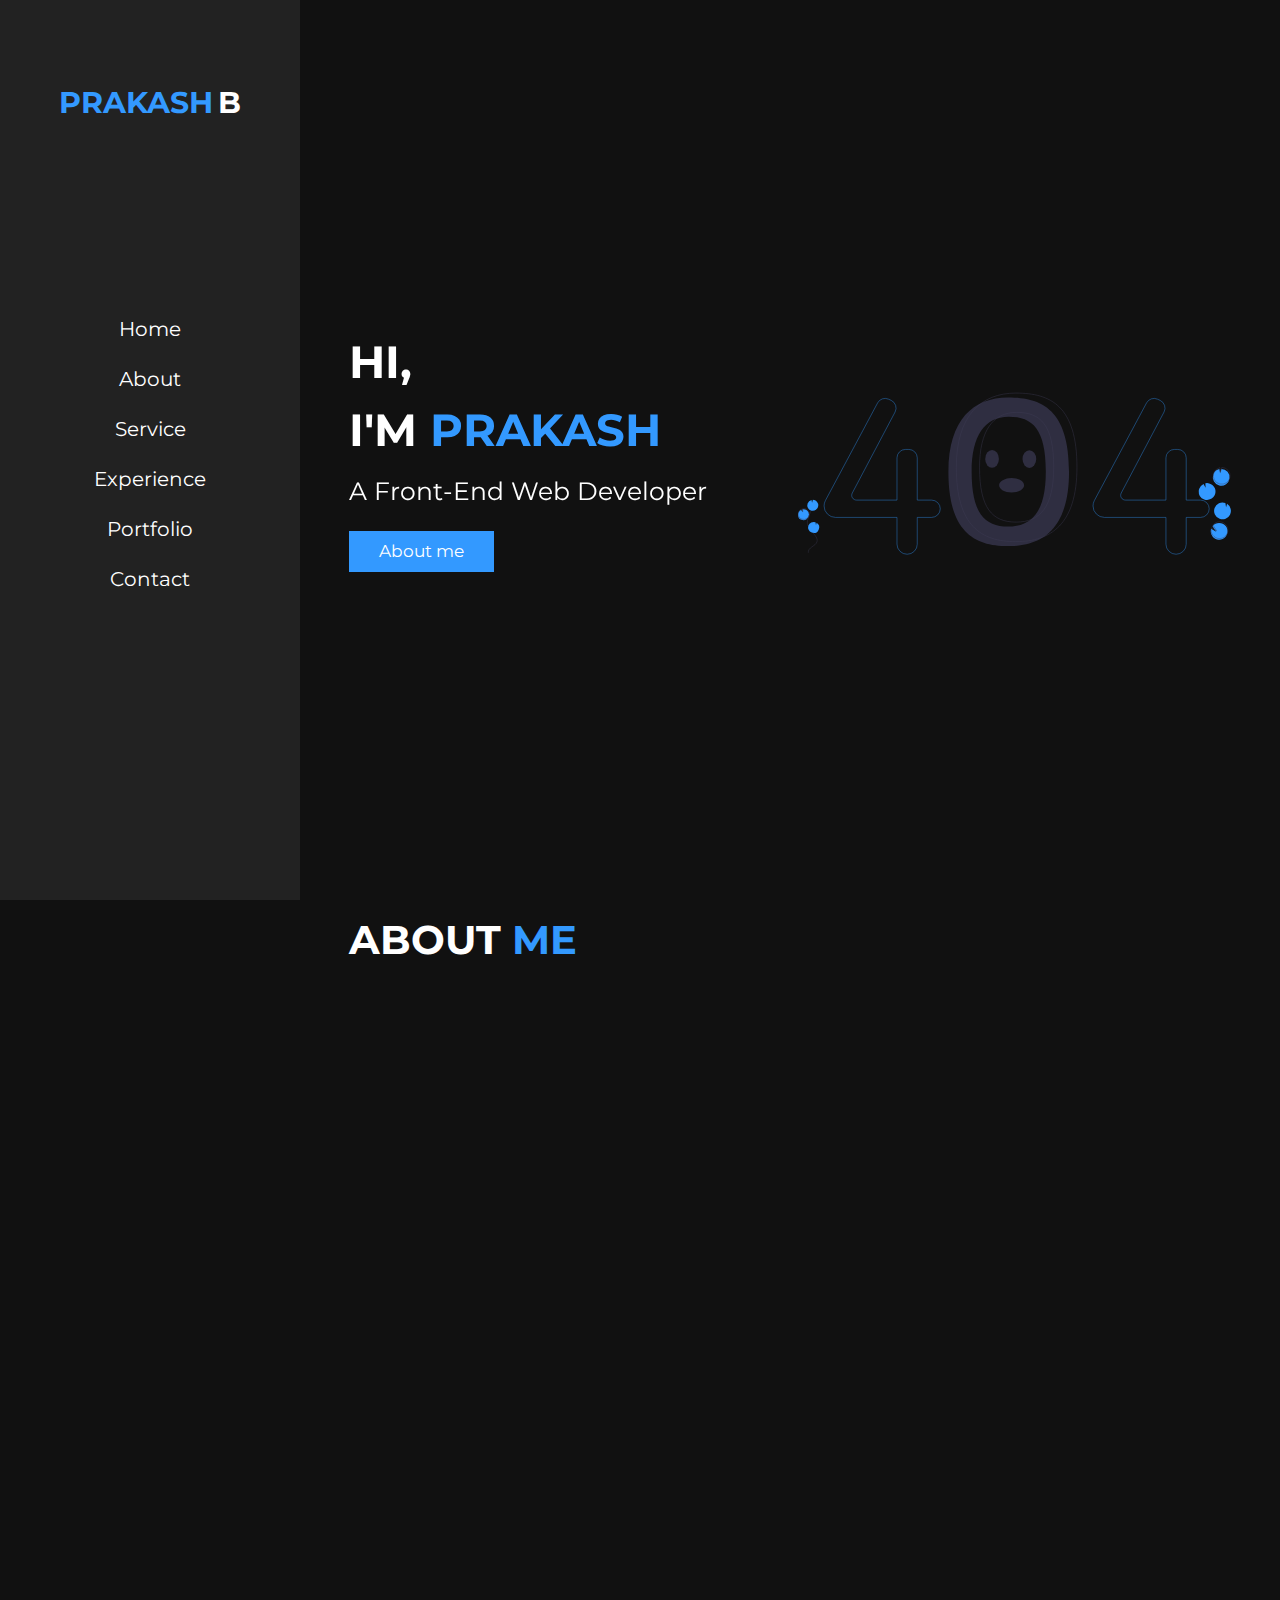
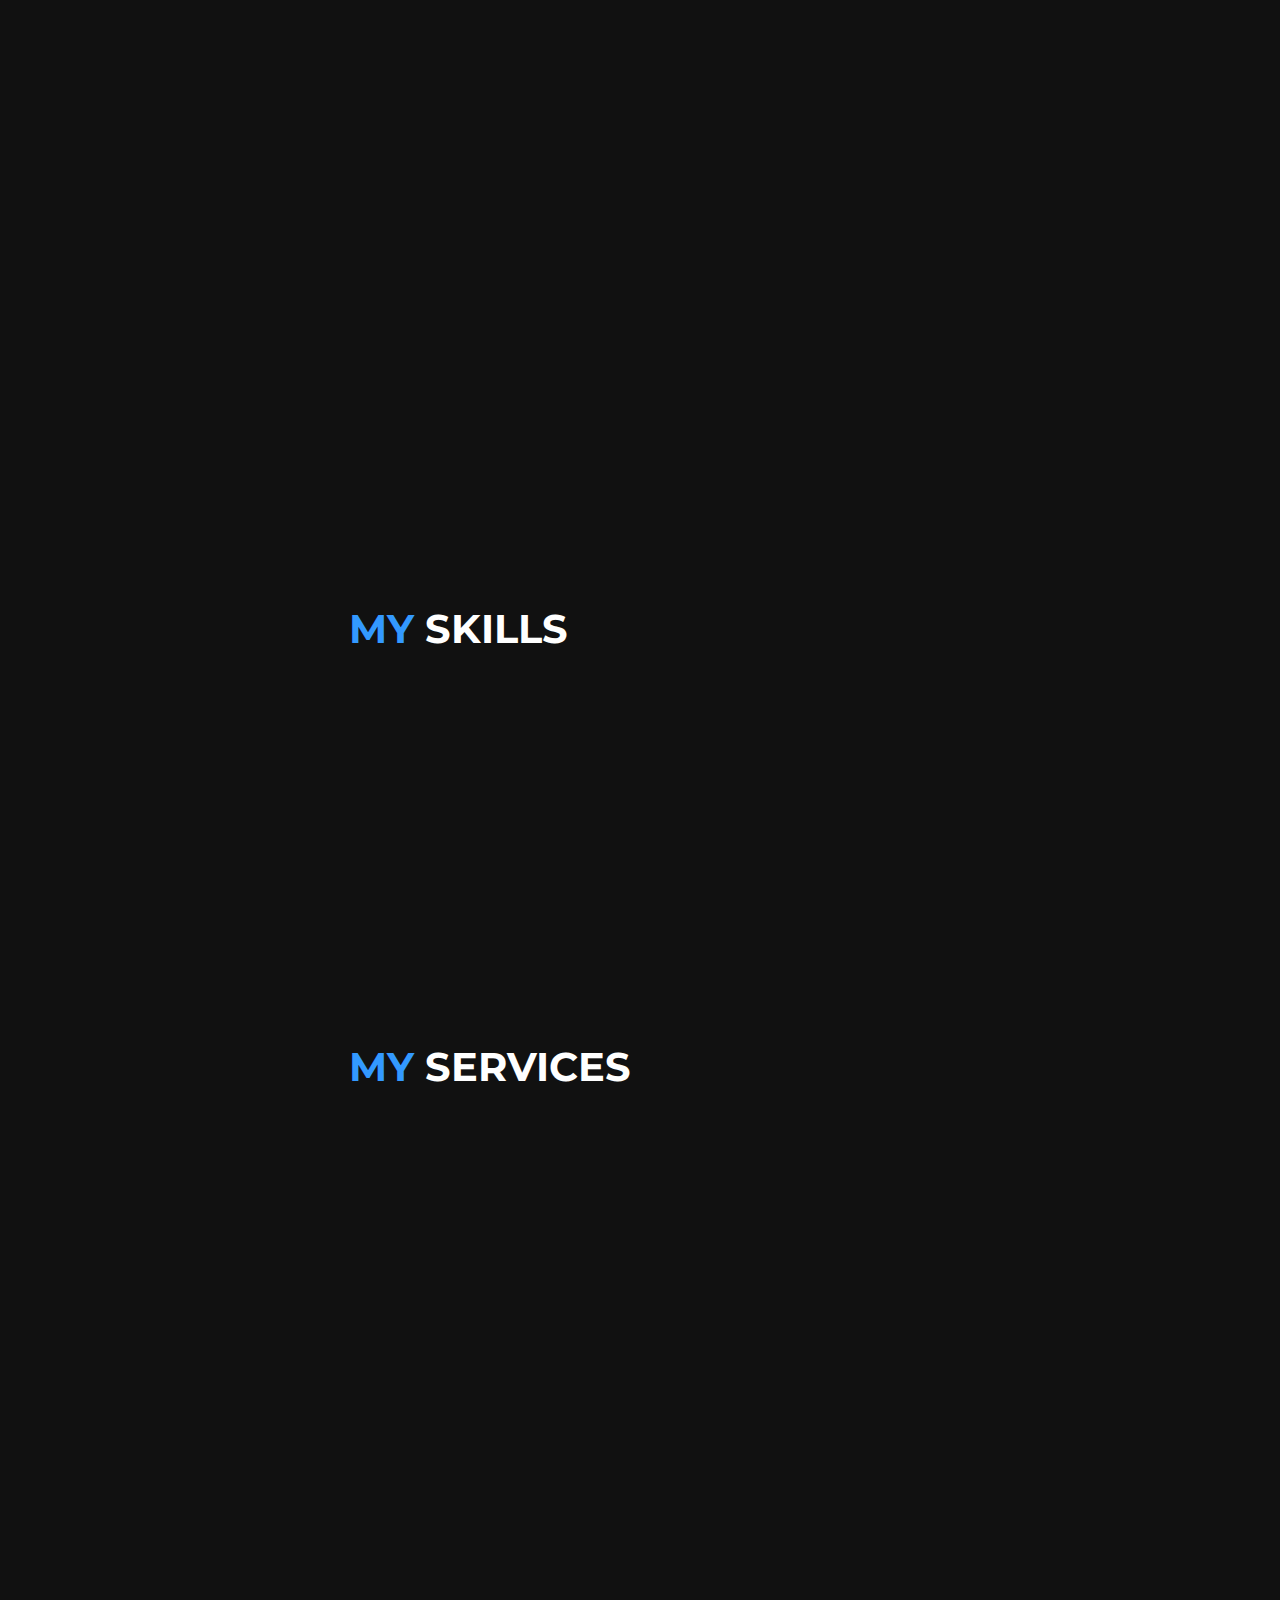
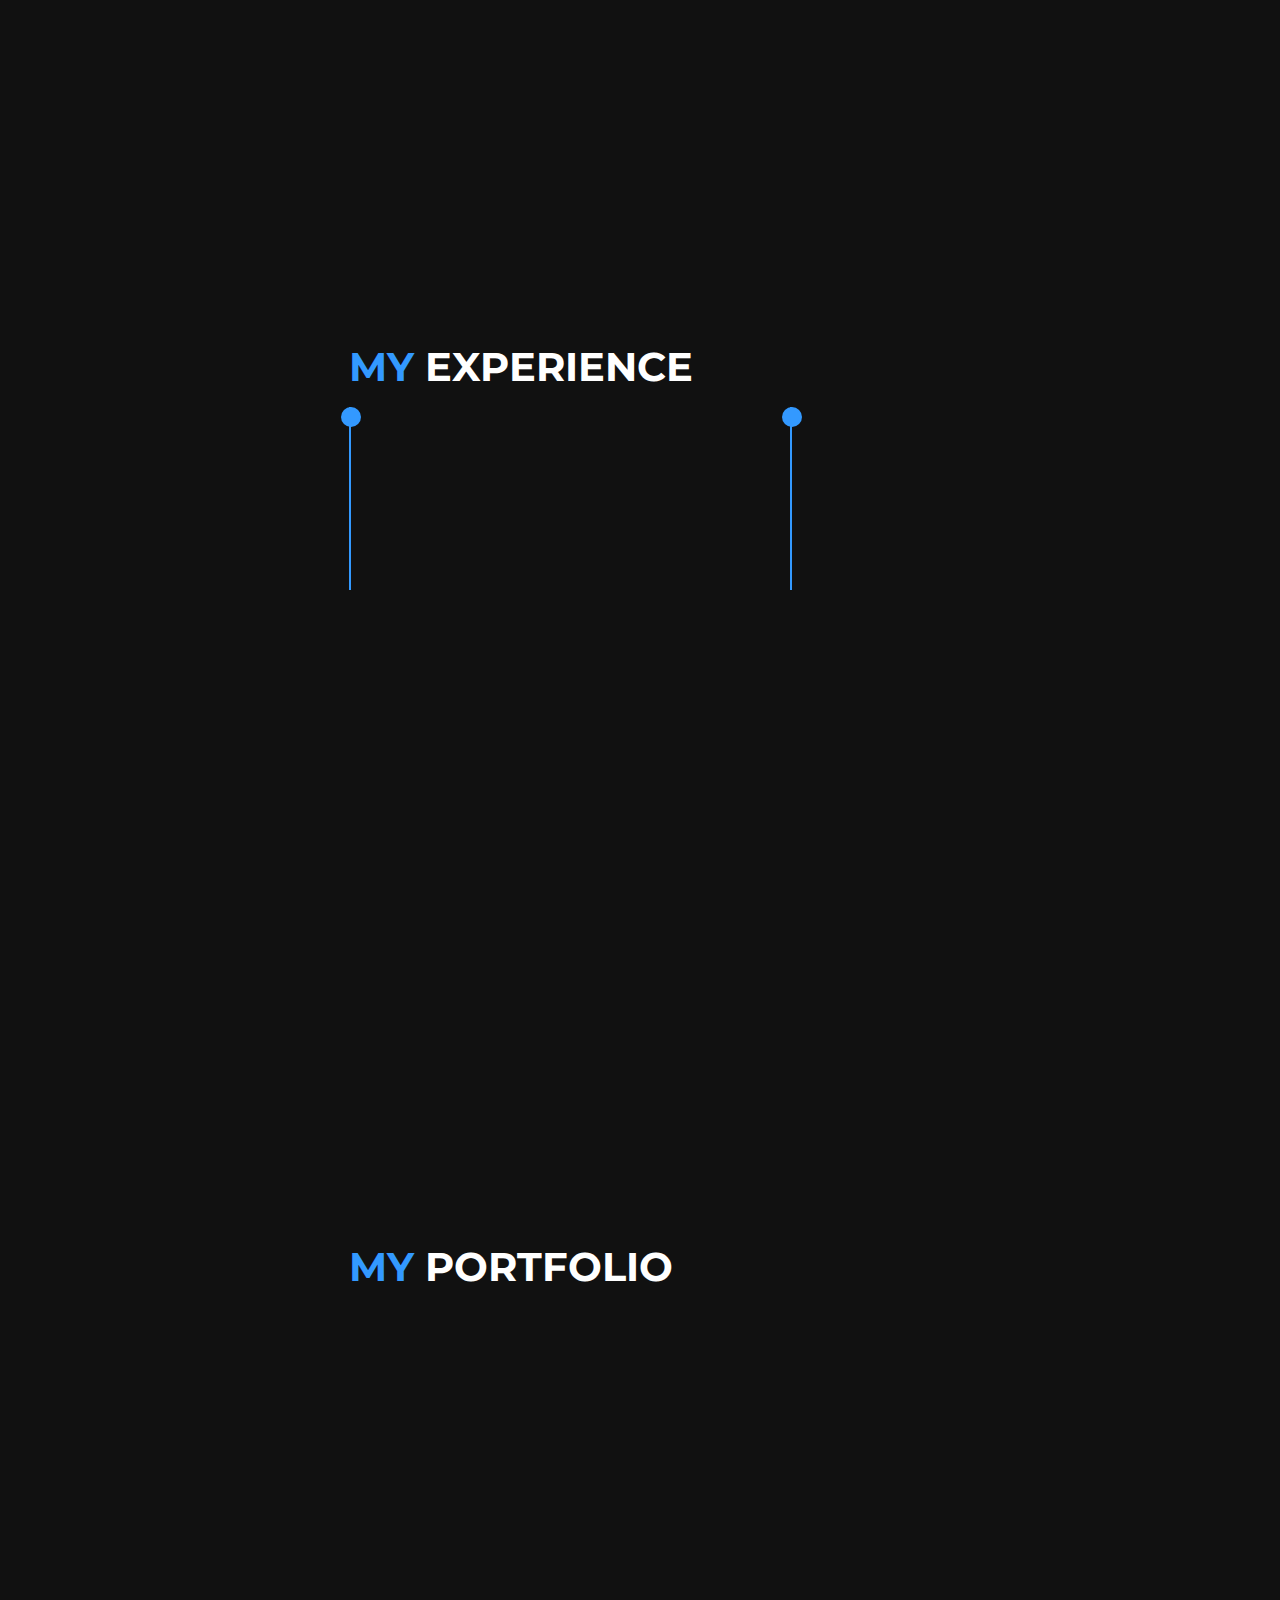
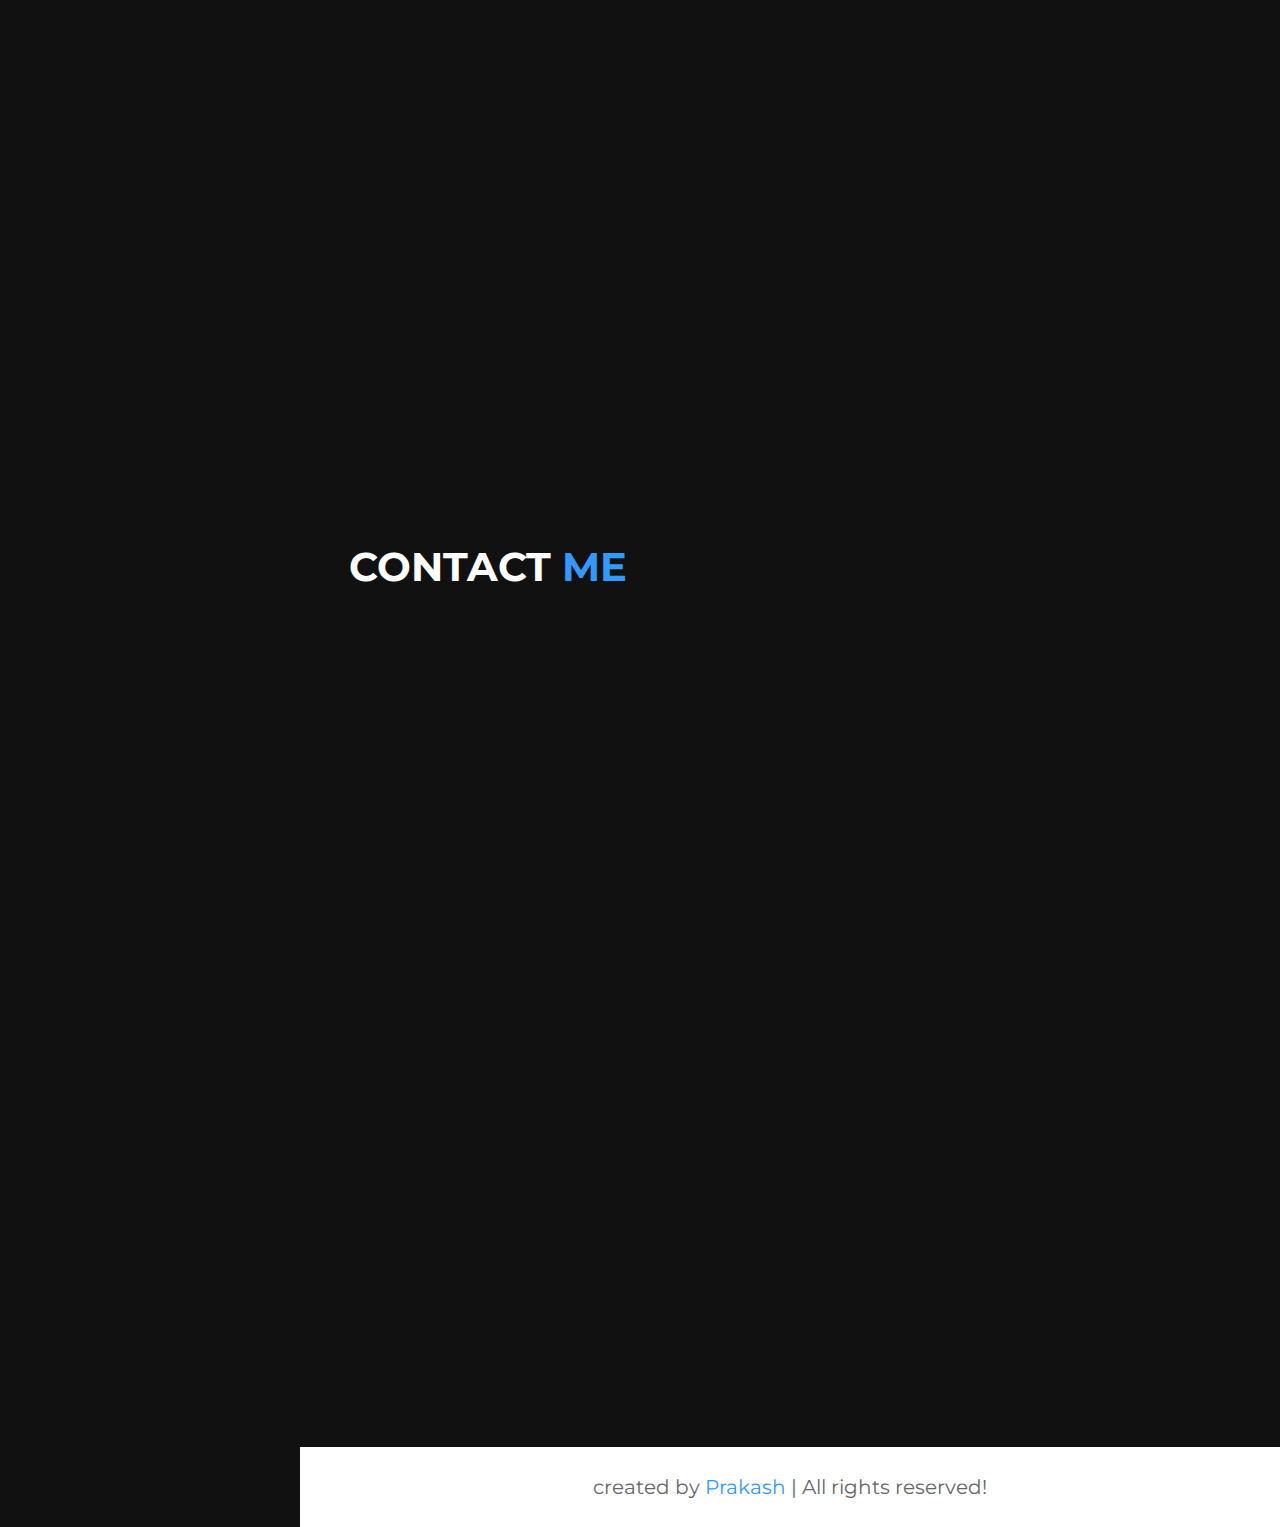
==== index.html @ 00835331 "fixed src path" ====
<!DOCTYPE html>
<html lang="en">
  <head>
    <meta charset="UTF-8" />
    <meta http-equiv="X-UA-Compatible" content="IE=edge" />
    <meta name="viewport" content="width=device-width, initial-scale=1.0" />
    <link rel="shortcut icon" type="image/jpg" href="./logo.png" />
    <link rel="stylesheet" href="style.css" />
    <link
      rel="stylesheet"
      href="https://cdnjs.cloudflare.com/ajax/libs/font-awesome/5.15.3/css/all.min.css"
      integrity="sha512-iBBXm8fW90+nuLcSKlbmrPcLa0OT92xO1BIsZ+ywDWZCvqsWgccV3gFoRBv0z+8dLJgyAHIhR35VZc2oM/gI1w=="
      crossorigin="anonymous"
      referrerpolicy="no-referrer"
    />
    <link href="https://unpkg.com/aos@2.3.1/dist/aos.css" rel="stylesheet" />
    <script src="https://unpkg.com/aos@2.3.1/dist/aos.js"></script>

    <title>Prakash</title>
  </head>
  <body>
    <div id="menu-bars" class="fas fa-bars"></div>

    <header>
      <a href="#" class="logo"><span>Prakash</span>B</a>
      <nav class="navbar">
        <a href="#home">Home</a>
        <a href="#about">About</a>
        <a href="#service">Service</a>
        <a href="#experience">Experience</a>
        <a href="#portfolio">Portfolio</a>
        <a href="#contact">Contact</a>
      </nav>
      <div class="follow">
        <a
          href="https://github.com/prakashbhaskaran?tab=repositories"
          class="fab fa-github"
          target="_blank"
        ></a>

        <a
          href="https://www.instagram.com/bprakash64/"
          class="fab fa-instagram"
          target="_blank"
        ></a>
        <a
          href="https://www.linkedin.com/in/prakash-baskaran-167b08187/"
          class="fab fa-linkedin"
          target="_blank"
        ></a>
      </div>
    </header>
    <!-- section1 -->
    <section class="home" id="home">
      <div class="content">
        <h3 data-aos="zoom-in" data-aos-duration="1500" data-aos-once="true">
          Hi,<br />
          I'm<span> Prakash </span>
        </h3>
        <p
          class="info"
          data-aos="zoom-in"
          data-aos-duration="1500"
          data-aos-once="true"
        >
          A Front-End Web Developer
        </p>

        <a
          href="#about"
          class="btn"
          data-aos="zoom-in"
          data-aos-duration="1500"
          data-aos-once="true"
          >About me</a
        >
      </div>
      <div
        class="image"
        data-aos="zoom-in"
        data-aos-duration="1500"
        data-aos-once="true"
      >
        <svg
          xmlns="http://www.w3.org/2000/svg"
          id="fd59ce54-f850-4dfc-bc34-dd7d379d600e"
          data-name="Layer 1"
          width="400"
          height="300"
          viewBox="0 0 1074.392 584.231"
          class="home-svg"
        >
          <title>page not found</title>

          <path
            d="M583.47969,324.89424c-85.94407,0-147.651,55.13938-147.651,183.79791,0,145.813,61.70691,184.41057,147.651,184.41057s151.327-42.27352,151.327-184.41057C734.80664,356.75255,669.42376,324.89424,583.47969,324.89424Zm.56495,319.80837c-59.52686,0-90.62592-34.92288-90.62592-135.9163,0-89.11185,32.37209-136.10461,91.899-136.10461s91.899,30.86774,91.899,136.10461C677.21663,607.23367,643.5715,644.70261,584.04464,644.70261Z"
            transform="translate(-63.054 -157.8845)"
            fill="#2f2e41"
          />

          <path
            d="M394.16787,579.148H358.63358V474.50864a20.95585,20.95585,0,0,0-20.95585-20.95586h-8.32638a20.95586,20.95586,0,0,0-20.95586,20.95586V579.148H208.16541a11.96327,11.96327,0,0,1-10.57763-17.552L303.67017,360.81572a20.95586,20.95586,0,0,0-9.58037-28.73893l-6.26231-2.9572a20.95586,20.95586,0,0,0-27.42931,9.07L131.01672,580.2222a28.41582,28.41582,0,0,0-3.35584,13.39613v0a28.41583,28.41583,0,0,0,28.41583,28.41583H308.39549v66.16727a25.119,25.119,0,0,0,25.119,25.119h.00005a25.119,25.119,0,0,0,25.119-25.119V622.0342h35.53429a21.44307,21.44307,0,0,0,21.44307-21.44307v0A21.44307,21.44307,0,0,0,394.16787,579.148Z"
            transform="translate(-63.054 -157.8845)"
            fill="none"
            stroke="#3399ff"
            stroke-miterlimit="10"
          />
          <path
            d="M1060.74162,579.148h-35.53428V474.50864a20.95586,20.95586,0,0,0-20.95586-20.95586H995.9251a20.95586,20.95586,0,0,0-20.95586,20.95586V579.148H874.73916a11.96327,11.96327,0,0,1-10.57763-17.552L970.24392,360.81572a20.95586,20.95586,0,0,0-9.58037-28.73893l-6.26231-2.9572a20.95586,20.95586,0,0,0-27.42931,9.07L797.59047,580.2222a28.41582,28.41582,0,0,0-3.35584,13.39613v0a28.41583,28.41583,0,0,0,28.41583,28.41583H974.96924v66.16727a25.119,25.119,0,0,0,25.119,25.119h0a25.119,25.119,0,0,0,25.119-25.119V622.0342h35.53428a21.44307,21.44307,0,0,0,21.44307-21.44307v0A21.44307,21.44307,0,0,0,1060.74162,579.148Z"
            transform="translate(-63.054 -157.8845)"
            fill="none"
            stroke="#3399ff"
            stroke-miterlimit="10"
          />
          <path
            d="M603.0848,313.86637c-85.94407,0-147.651,55.13937-147.651,183.79791,0,145.813,61.70691,184.41057,147.651,184.41057s151.327-42.27352,151.327-184.41057C754.41175,345.72467,689.02887,313.86637,603.0848,313.86637Zm.565,319.80836c-59.52686,0-90.62592-34.92287-90.62592-135.91629,0-89.11185,32.37209-136.10461,91.899-136.10461s91.899,30.86774,91.899,136.10461C696.82174,596.20579,663.17661,633.67473,603.64975,633.67473Z"
            transform="translate(-63.054 -157.8845)"
            fill="none"
            stroke="#3f3d56"
            stroke-miterlimit="10"
          />

          <path
            d="M1069.91781,577.43414a20.81252,20.81252,0,1,0,2.7716-39.91524l.52093,10.7122-5.06814-9.18045a20.734,20.734,0,0,0-10.68367,11.72261,20.40847,20.40847,0,0,0-1.19713,5.62986A20.80856,20.80856,0,0,0,1069.91781,577.43414Z"
            transform="translate(-63.054 -157.8845)"
            fill="#3399ff"
          />

          <path
            d="M1092.45136,515.47266a20.78819,20.78819,0,0,1,14.97993-13.19764l1.71361,10.18378,3.177-10.69566a20.81,20.81,0,1,1-19.87057,13.70952Z"
            transform="translate(-63.054 -157.8845)"
            fill="#3399ff "
          />
          <path
            d="M1093.59418,511.7954a20.7882,20.7882,0,0,1,14.97993-13.19763l1.71361,10.18378,3.177-10.69567a20.81,20.81,0,1,1-19.87057,13.70952Z"
            transform="translate(-63.054 -157.8845)"
            fill="none"
            stroke="#3f3d56"
            stroke-miterlimit="10"
          />
          <path
            d="M1108.04474,625.48885a20.81,20.81,0,0,0,18.419-37.02267l-2.44121,8.21926-1.73105-10.30382a.36183.36183,0,0,0-.053-.0201,20.81113,20.81113,0,1,0-14.1938,39.12733Z"
            transform="translate(-63.054 -157.8845)"
            fill="#3399ff "
          />

          <path
            d="M1086.37782,660.05148a20.80131,20.80131,0,1,0,4.01058-16.29737l9.27267,13.95654-12.66994-7.40768A20.61638,20.61638,0,0,0,1086.37782,660.05148Z"
            transform="translate(-63.054 -157.8845)"
            fill="#3399ff "
          />
          <path
            d="M1087.23494,657.29354a20.80131,20.80131,0,1,0,4.01058-16.29737l9.27267,13.95655-12.66994-7.40769A20.61626,20.61626,0,0,0,1087.23494,657.29354Z"
            transform="translate(-63.054 -157.8845)"
            fill="none"
            stroke="#3f3d56"
            stroke-miterlimit="10"
          />
          <path
            d="M72.06146,628.13325a13.67421,13.67421,0,1,0,1.821-26.225l.34227,7.03811-3.32987-6.03172a13.62263,13.62263,0,0,0-7.01936,7.702,13.40883,13.40883,0,0,0-.78654,3.69893A13.6716,13.6716,0,0,0,72.06146,628.13325Z"
            transform="translate(-63.054 -157.8845)"
            fill="#3399ff "
          />
          <path
            d="M88.53774,709.76344c-1.17545-5.98561,3.918-11.292,8.94915-14.7412s10.90978-6.8381,12.62642-12.69151c2.46711-8.41238-4.88167-16.11653-10.60142-22.76027A82.32442,82.32442,0,0,1,88.6556,643.43581a22.20962,22.20962,0,0,1-2.59668-7.33643c-.451-3.72888.747-7.43947,1.95391-10.99634q6.03093-17.77346,12.89623-35.24906"
            transform="translate(-63.054 -157.8845)"
            fill="none"
            stroke="#3f3d56"
            stroke-miterlimit="10"
          />
          <path
            d="M72.62461,626.32123a13.6742,13.6742,0,1,0,1.821-26.225l.34227,7.03812L71.458,601.10258a13.62262,13.62262,0,0,0-7.01936,7.702,13.40912,13.40912,0,0,0-.78654,3.69892A13.67158,13.67158,0,0,0,72.62461,626.32123Z"
            transform="translate(-63.054 -157.8845)"
            fill="none"
            stroke="#3f3d56"
            stroke-miterlimit="10"
          />
          <path
            d="M86.86641,587.42343a13.65822,13.65822,0,0,1,9.84209-8.67109l1.12587,6.69093,2.08737-7.02725a13.67252,13.67252,0,1,1-13.05533,9.00741Z"
            transform="translate(-63.054 -157.8845)"
            fill="#3399ff "
          />

          <path
            d="M97.11155,659.70607a13.67255,13.67255,0,0,0,12.10164-24.32457l-1.60392,5.4002-1.13733-6.76979a.238.238,0,0,0-.0348-.0132,13.67329,13.67329,0,1,0-9.32559,25.70736Z"
            transform="translate(-63.054 -157.8845)"
            fill="#3399ff "
          />

          <ellipse cx="480.946" cy="319.1155" rx="17" ry="22" fill="#2f2e41" />
          <ellipse cx="573.446" cy="319.6155" rx="17" ry="22" fill="#2f2e41" />
          <path
            d="M623.5,542.5c0,9.94-13.88,18-31,18s-31-8.06-31-18c0-8.61,10.41-15.81,24.32-17.57a50.10353,50.10353,0,0,1,6.68-.43,50.69869,50.69869,0,0,1,11.13,1.2C615.25,528.29,623.5,534.84,623.5,542.5Z"
            transform="translate(-63.054 -157.8845)"
            fill="#2f2e41"
          />
        </svg>
      </div>
    </section>
    <!-- section2 -->
    <section class="about" id="about">
      <h1 class="heading">About <span>me</span></h1>

      <div
        class="row-1"
        data-aos="fade-right"
        data-aos-duration="1000"
        data-aos-once="true"
      >
        <div class="image">
          <svg
            xmlns="http://www.w3.org/2000/svg"
            id="about-svg"
            data-name="Layer 1"
            width="600"
            height="600"
            viewBox="0 0 500 600"
          >
            <path
              d="M802.82,230.34a11.00657,11.00657,0,0,0-11-11h-295a11.02189,11.02189,0,0,0-11,10.95c-9.96,94.97-11.61,188.26-4.94,278.05q1.215,16.66506,2.84,33.16.87,8.835,1.85,17.62c.08.76.16,1.52.25,2.28a11.01977,11.01977,0,0,0,11,10.94h295a11.00658,11.00658,0,0,0,11-11v-.11c-11.93-105.77-11.93-217.06,0-330.79Zm-2,331.06a9.0075,9.0075,0,0,1-9,8.94h-295a9.01353,9.01353,0,0,1-9-9v-.11c-.07-.64-.14-1.29-.21-1.93q-1.035-9.18-1.93-18.41-1.575-16.185-2.79-32.55c-6.67-89.74-5.03-182.97,4.93-277.9v-.1a9.01357,9.01357,0,0,1,9-9h295a9.00308,9.00308,0,0,1,9,8.95C788.89,344.11,788.89,455.52,800.82,561.4Z"
              transform="translate(-396.87063 -155.33997)"
              fill="#3399ff"
            />
            <path
              id="a974c3de-8d03-408b-a459-3ce6ba461bdb"
              data-name="Path 142"
              d="M517.1541,321.63028a2.86635,2.86635,0,0,0,0,5.73268H756.88526a2.86635,2.86635,0,0,0,0-5.73268Z"
              transform="translate(-396.87063 -155.33997)"
              fill="#e6e6e6"
            />
            <path
              id="e9133026-9528-4ac3-aa69-83f109aff1e3"
              data-name="Path 143"
              d="M517.1541,338.83a2.86635,2.86635,0,0,0,0,5.73269H679.8988a2.86635,2.86635,0,0,0,0-5.73269Z"
              transform="translate(-396.87063 -155.33997)"
              fill="#e6e6e6"
            />
            <path
              id="a406ca83-8296-4426-a4ed-8cd27cbcb96b"
              data-name="Path 142"
              d="M517.1541,355.64049a2.86635,2.86635,0,0,0,0,5.73269H756.88526a2.86635,2.86635,0,0,0,0-5.73269Z"
              transform="translate(-396.87063 -155.33997)"
              fill="#e6e6e6"
            />
            <path
              id="be321b5a-3e39-41eb-b9b2-711d73db0143"
              data-name="Path 143"
              d="M517.1541,372.84017a2.86635,2.86635,0,0,0,0,5.73268H679.8988a2.86635,2.86635,0,0,0,0-5.73268Z"
              transform="translate(-396.87063 -155.33997)"
              fill="#e6e6e6"
            />
            <path
              id="a5a7e885-834f-470d-9162-1a1fa51c1163"
              data-name="Path 142"
              d="M517.1541,418.63028a2.86635,2.86635,0,0,0,0,5.73268H756.88526a2.86635,2.86635,0,0,0,0-5.73268Z"
              transform="translate(-396.87063 -155.33997)"
              fill="#e6e6e6"
            />
            <path
              id="a5fcdb43-4805-483f-9462-6a7e4850dca6"
              data-name="Path 143"
              d="M517.1541,435.83a2.86635,2.86635,0,0,0,0,5.73269H679.8988a2.86635,2.86635,0,0,0,0-5.73269Z"
              transform="translate(-396.87063 -155.33997)"
              fill="#e6e6e6"
            />
            <path
              id="b765b6a8-7afa-43c2-95d1-39dcbde99f83"
              data-name="Path 142"
              d="M517.1541,452.64049a2.86635,2.86635,0,0,0,0,5.73269H756.88526a2.86635,2.86635,0,0,0,0-5.73269Z"
              transform="translate(-396.87063 -155.33997)"
              fill="#e6e6e6"
            />
            <path
              id="e421dd9d-74a5-4920-9c7d-c121b8cd01e8"
              data-name="Path 143"
              d="M517.1541,469.84017a2.86635,2.86635,0,0,0,0,5.73268H679.8988a2.86635,2.86635,0,0,0,0-5.73268Z"
              transform="translate(-396.87063 -155.33997)"
              fill="#e6e6e6"
            />
            <path
              id="ea3081fc-4e36-4189-92a3-e6d1b5b4a040"
              data-name="Path 154"
              d="M564.58787,286.03993h-45.788a2.23937,2.23937,0,0,1-2.23686-2.23686v-7.33618a2.23938,2.23938,0,0,1,2.23686-2.23686h45.788a2.23937,2.23937,0,0,1,2.23686,2.23686v7.33618A2.23937,2.23937,0,0,1,564.58787,286.03993Z"
              transform="translate(-396.87063 -155.33997)"
              fill="#3399ff"
            />
            <path
              d="M723.65574,522.01636l-14.02509,4.635q-3.50626,1.15874-7.01254,2.31748c-2.165.71282-4.50763,1.56067-6.82505,1.25408-1.60173-.21191-3.42762-1.13376-3.92664-2.78166-.47217-1.55926.52889-3.19054,1.74121-4.11282,3.34693-2.54616,7.57888.04548,9.95021,2.68207,2.90077,3.22526,4.54236,7.38866,7.26273,10.76459a25.91183,25.91183,0,0,0,8.9848,7.15524c6.94111,3.27752,15.40765,2.92923,21.59881-1.84663,7.39283-5.70282,8.1469-15.58664,8.18623-24.21a1.5009,1.5009,0,0,0-3,0c-.03564,7.81532-.48018,17.39559-7.606,22.28575-6.82609,4.68443-15.79715,3.442-22.08155-1.54922-3.502-2.78134-5.65633-6.40818-7.95574-10.16383-2.24445-3.66588-5.03132-7.22-9.25516-8.64559a8.36411,8.36411,0,0,0-9.986,3.4866,6.34658,6.34658,0,0,0,2.93421,9.0659c4.89777,2.33384,10.50083-.40085,15.21683-1.95938l16.59636-5.48469c1.82454-.603,1.043-3.50107-.79752-2.89284Z"
              transform="translate(-396.87063 -155.33997)"
              fill="#3399ff"
            />
          </svg>
        </div>
        <div class="content">
          <p>
            I specialize in creating beautiful, re-usable, professional websites
            using best practice accessible and the latest W3C guidlines.
            <br /><br />For creating Wireframe of web design, I use Figma or
            Photoshop. I have some good knowledge about ReactJS and NodeJS.
            <br /><br />I live in India and I love playing sports.
          </p>
          <div class="box-container">
            <div class="box">
              <p><span>Language : </span>Tamil, English.</p>
              <p><span>Work : </span>Front-End Web Development.</p>
              <p><span>Country : </span> India.</p>
            </div>
          </div>
          <div class="buttons">
            <a href="./Prakash_Cv.pdf" class="btn" download>Download CV</a>
          </div>
        </div>
      </div>
      <h1 class="heading"><span>My </span>skills</h1>
      <div class="row-2">
        <div class="skills">
          <div
            class="progress"
            data-aos="fade-right"
            data-aos-duration="1000"
            data-aos-once="true"
          >
            <h3>Web Design <span>80%</span></h3>
            <div class="bar"><span></span></div>
          </div>
          <div
            class="progress"
            data-aos="fade-right"
            data-aos-duration="1200"
            data-aos-once="true"
          >
            <h3>React Js <span>75%</span></h3>
            <div class="bar"><span></span></div>
          </div>
          <div
            class="progress"
            data-aos="fade-right"
            data-aos-duration="1400"
            data-aos-once="true"
          >
            <h3>Node Js <span>50%</span></h3>
            <div class="bar"><span></span></div>
          </div>
          <div
            class="progress"
            data-aos="fade-right"
            data-aos-duration="1600"
            data-aos-once="true"
          >
            <h3>Next Js <span>10%</span></h3>
            <div class="bar"><span></span></div>
          </div>
          <div
            class="progress"
            data-aos="fade-right"
            data-aos-duration="1800"
            data-aos-once="true"
          >
            <h3>Ruby on Rails <span>40%</span></h3>
            <div class="bar"><span></span></div>
          </div>
        </div>
        <!--    <div class="box-container">
          <div class="box">
            <h3>10</h3>
            <p>Projects Completed</p>
          </div>
        </div> -->
      </div>
    </section>
    <!-- section3 -->
    <section class="service" id="service">
      <h1 class="heading"><span>My </span>Services</h1>
      <div class="box-container">
        <div
          class="box"
          data-aos="zoom-in"
          data-aos-duration="1500"
          data-aos-once="true"
        >
          <i class="fas fa-mobile"></i>
          <h3>Responsive Web Design</h3>
          <p>I create Mobile responsive web apps.</p>
        </div>
        <div
          class="box"
          data-aos="zoom-in"
          data-aos-duration="1500"
          data-aos-once="true"
        >
          <i class="fab fa-react"></i>
          <h3>React JS</h3>
          <p>React JS is the framework, I use.</p>
        </div>
        <div
          class="box"
          data-aos="zoom-in"
          data-aos-duration="1500"
          data-aos-once="true"
        >
          <i class="fab fa-node-js"></i>
          <h3>Node JS</h3>
          <p>For back-end, I use Node JS.</p>
        </div>
        <div
          class="box"
          data-aos="zoom-in"
          data-aos-duration="1500"
          data-aos-once="true"
        >
          <i class="fas fa-database"></i>
          <h3>MySQL and MongoDb</h3>
          <p>These are the database services.</p>
        </div>
      </div>
    </section>
    <!--  section4 -->
    <section class="experience" id="experience">
      <h1 class="heading"><span>my </span>experience</h1>
      <div class="box-container">
        <div class="box">
          <div
            class="content"
            data-aos="zoom-in"
            data-aos-duration="1500"
            data-aos-once="true"
          >
            <span>4 months</span>
            <h3>React Js</h3>
            <p>
              Completed my Internship in this company for 4 months. My job was
              to create responsive cards and make other pages responsive too.
            </p>
          </div>
        </div>
        <div class="box">
          <div
            class="content"
            data-aos="zoom-in"
            data-aos-duration="1500"
            data-aos-once="true"
          >
            <span>3 months</span>
            <h3>Ruby on Rails</h3>
            <p>
              Completed my Internship in Gumstack for 3 months. My job was to
              create and fix UI for the Gumstack application and also did some
              logical fixes.
            </p>
          </div>
        </div>
      </div>
    </section>
    <!--  section5 -->

    <section class="portfolio" id="portfolio">
      <h1 class="heading"><span>my </span> portfolio</h1>
      <div class="box-container">
        <div
          class="box"
          data-aos="zoom-in"
          data-aos-duration="1500"
          data-aos-once="true"
        >
          <img
            src="https://images.unsplash.com/photo-1536924940846-227afb31e2a5?ixid=MnwxMjA3fDB8MHxwaG90by1wYWdlfHx8fGVufDB8fHx8&ixlib=rb-1.2.1&auto=format&fit=crop&w=747&q=80"
          />
          <h3>Expense Tracker</h3>
          <div class="icons">
            <a
              href="https://prakash64-expensetracker.netlify.app/"
              class="fas fa-external-link-alt"
              target="_blank"
            ></a>
          </div>
        </div>
        <div
          class="box"
          data-aos="zoom-in"
          data-aos-duration="1500"
          data-aos-once="true"
        >
          <img
            src="https://images.unsplash.com/photo-1536924940846-227afb31e2a5?ixid=MnwxMjA3fDB8MHxwaG90by1wYWdlfHx8fGVufDB8fHx8&ixlib=rb-1.2.1&auto=format&fit=crop&w=747&q=80"
          />
          <h3>Covid Tracker</h3>
          <div class="icons">
            <a
              href="https://prakash64-covidtracker.netlify.app/"
              class="fas fa-external-link-alt"
              target="_blank"
            ></a>
          </div>
        </div>
        <div
          class="box"
          data-aos="zoom-in"
          data-aos-duration="1500"
          data-aos-once="true"
        >
          <img
            src="https://images.unsplash.com/photo-1536924940846-227afb31e2a5?ixid=MnwxMjA3fDB8MHxwaG90by1wYWdlfHx8fGVufDB8fHx8&ixlib=rb-1.2.1&auto=format&fit=crop&w=747&q=80"
          />
          <h3>Shop</h3>
          <div class="icons">
            <a
              href="https://p64-shop.netlify.app/"
              class="fas fa-external-link-alt"
              target="_blank"
            ></a>
          </div>
        </div>
        <div
          class="box"
          data-aos="zoom-in"
          data-aos-duration="1500"
          data-aos-once="true"
        >
          <img
            src="https://images.unsplash.com/photo-1536924940846-227afb31e2a5?ixid=MnwxMjA3fDB8MHxwaG90by1wYWdlfHx8fGVufDB8fHx8&ixlib=rb-1.2.1&auto=format&fit=crop&w=747&q=80"
          />
          <h3>Forum App</h3>
          <div class="icons">
            <a
              href="https://public-post.herokuapp.com"
              class="fas fa-external-link-alt"
              target="_blank"
            ></a>
          </div>
        </div>
      </div>
    </section>
    <!--  section6 -->

    <section id="contact" class="contact">
      <h1 class="heading">contact <span>me</span></h1>
      <div class="icons-container">
        <div
          class="icons"
          data-aos="zoom-in"
          data-aos-duration="1500"
          data-aos-once="true"
        >
          <i class="fas fa-envelope"> </i>
          <h3>Email</h3>
          <p>elprakashb@gmail.com</p>
        </div>
        <div
          class="icons"
          data-aos="zoom-in"
          data-aos-duration="1500"
          data-aos-once="true"
        >
          <i class="fab fa-instagram"> </i>
          <h3>Instagram</h3>
          <p>@bprakash64</p>
        </div>
      </div>

      <div
        class="row"
        data-aos="zoom-in"
        data-aos-duration="1500"
        data-aos-once="true"
        style="display: none"
      >
        <form>
          <input
            type="text"
            placeholder="name"
            class="box"
            id="name"
            onkeyup="namechange()"
            autocomplete="off"
            required
          />
          <span class="unameerror"></span>
          <input
            type="email"
            placeholder="email"
            class="box"
            id="email"
            onkeyup="emailchange()"
            autocomplete="off"
            required
          />
          <span class="emailerror"></span>
          <textarea
            placeholder="Message"
            id="text"
            cols="30"
            rows="10"
            required
          ></textarea>

          <input type="submit" class="btn" value="Send message" />
        </form>
        <div
          style="
            font-size: 5rem;
            color: lightgreen;
            width: 100%;
            height: 100%;
            padding-top: 150px;
            text-align: center;
            display: none;
          "
          class="gracias"
        >
          Gracias!
        </div>
      </div>
    </section>
    <footer>created by <span>Prakash</span> | All rights reserved!</footer>
    <script src="main.js"></script>
    <script>
      AOS.init();
    </script>
  </body>
</html>
---- style.css ----
@import url("https://fonts.googleapis.com/css2?family=Montserrat:wght@300;400;500;700&display=swap");

:root {
  --main-color: #3399ff;
}

* {
  font-family: "Montserrat", sans-serif;
  margin: 0;
  padding: 0;
  box-sizing: border-box;
  outline: none;
  border: none;
  text-decoration: none;

  line-height: 1.5;
  transition: all 0.3s linear;
}
input::-webkit-outer-spin-button,
input::-webkit-inner-spin-button {
  -webkit-appearance: none;
  margin: 0;
}

/* Firefox */
input[type="number"] {
  -moz-appearance: textfield;
}

html {
  font-size: 62.5%;
  overflow-x: hidden;
  scroll-behavior: smooth;
}

body {
  background: #111;
  padding-left: 30rem;
}

section {
  padding: 1rem 5%;
  min-height: 100vh;
  color: #fff;
}

header {
  position: fixed;
  top: 0;
  left: 0;
  bottom: 0;
  background: #222;
  display: flex;
  align-items: center;
  justify-content: space-between;
  z-index: 1000;
  flex-flow: column;
  padding: 8rem 2rem;
  text-align: center;
  width: 30rem;
}

header .logo {
  text-transform: uppercase;
  color: #fff;
  font-size: 3rem;
  font-weight: bolder;
}

header .logo span {
  text-transform: uppercase;
  color: var(--main-color);
  padding-right: 5px;
}

header .navbar {
  width: 100%;
}
header .navbar a {
  display: block;
  font-size: 2rem;
  color: #fff;
  margin: 2rem 0;
}

header .navbar a:hover {
  letter-spacing: 0.2rem;
  background: var(--main-color);
}

header .follow a {
  font-size: 2.5rem;
  color: #fff;
  margin: 0 0.7rem;
}
header .follow a:hover {
  color: var(--main-color);
}

#menu-bars {
  position: fixed;
  top: 1rem;
  right: 1rem;
  z-index: 10000;

  color: #fff;
  border-radius: 0.5rem;
  padding: 1rem 1.5rem;
  font-size: 3rem;
  cursor: pointer;
  display: none;
}

.home {
  display: flex;
  align-items: center;
  flex-wrap: wrap;
  gap: 1.5rem;
}
.home .image {
  flex: 1 1 40rem;
}
.home .image svg {
  width: 100%;
}
.home .content {
  flex: 1 1 40rem;
}
.home .content h3 {
  font-size: 4.5rem;
  text-transform: uppercase;
}
.home .content h3 span {
  color: var(--main-color);
  text-transform: uppercase;
}

.home .content .info {
  font-size: 2.5rem;
  padding: 1rem 0;
}
.home .content .text {
  font-size: 1.7rem;
  padding: 5rem 0;
}

.btn {
  display: inline-block;
  margin-top: 1rem;
  padding: 0.8rem 3rem;
  background: var(--main-color);
  cursor: pointer;
  font-size: 1.7rem;
  color: #fff;
}
.btn:hover {
  background: #fff;
  color: black;
}

.about .row-1 {
  display: flex;
  flex-wrap: wrap;
  gap: 1.5rem;
  padding-bottom: 5rem;
  padding-top: 5rem;
}
.about .row-1 .image {
  flex: 1 1 10rem;
}
.about .row-1 .image svg {
  height: 100%;
  width: 100%;
  object-fit: cover;

  /*   border-radius: 0.5rem;
  box-shadow: 0 0.5rem 1rem rgba(0, 0, 0, 0.1); */
}
.about .row-1 .content {
  flex: 1 1 50rem;
  padding: 10px;

  display: flex;
  flex-direction: column;
  justify-content: space-between;
}
.about .row-1 .content h3 {
  color: #333;
  font-size: 3.5rem;
}
.about .row-1 .content p {
  color: #666;
  font-size: 1.7rem;
  padding: 0.5rem 0;
}
.about .row-1 .content .box-container {
  display: flex;
  flex-wrap: wrap;
  gap: 1.5rem;
  padding: 0.5rem 0;
}

.about .row-1 .content .box-container .box {
  flex: 1 1 20rem;
}
.about .row-1 .content .box-container .box span {
  color: var(--main-color);
}

.about .row-2 {
  display: flex;
  flex-wrap: wrap;
  gap: 1.5rem;
  align-items: center;
}

.about .row-2 .skills {
  flex: 1 1 40rem;
}
.about .row-2 .skills .progress {
  padding: 1rem 0;
}
.about .row-2 .skills .progress h3 {
  display: flex;
  justify-content: space-between;
  padding: 0.7rem 0;
  font-size: 1.7rem;
  color: #fff;
  font-weight: 400;
}
.about .row-2 .skills .progress .bar {
  width: 100%;
  background: #ccc;
  overflow: hidden;
  height: 1rem;
  border-radius: 50rem;
}

.about .row-2 .skills .progress .bar span {
  display: block;
  height: 100%;
  background: var(--main-color);
  border-radius: 50rem;
}
.about .row-2 .skills .progress:nth-child(1) .bar span {
  width: 50%;
}
.about .row-2 .skills .progress:nth-child(2) .bar span {
  width: 50%;
}
.about .row-2 .box-container {
  flex: 1 1 40rem;
  display: flex;
  flex-wrap: wrap;
  gap: 1.5rem;
}

.about .row-2 .box-container .box {
  flex: 1 1 15rem;
  background: #fff;
  padding: 2rem;
  border-radius: 0.5rem;
  color: #111;
}

.about .row-2 .box-container .box h3 {
  color: var(--main-color);
  font-size: 3rem;
}
.about .row-2 .box-container .box p {
  color: #666;
  font-size: 1.7rem;
  padding-top: 0.7rem;
}

.heading {
  font-size: 4rem;
  padding-bottom: 1rem;
  color: #fff;
  text-transform: uppercase;
}
.heading span {
  color: var(--main-color);
  text-transform: uppercase;
}

.service .box-container {
  display: flex;
  flex-wrap: wrap;
  gap: 1.5rem;
}
.service .box-container .box {
  flex: 1 1 30rem;
  text-align: center;
  padding: 2rem;
  background: #fff;
  color: #111;
  border-radius: 0.5rem;
  box-shadow: 0 0.5rem 1rem rgba(0, 0, 0, 0.1);
}

.service .box-container .box i {
  height: 6rem;
  width: 6rem;
  line-height: 6rem;
  font-size: 2.5rem;
  color: #fff;
  background: var(--main-color);
  border-radius: 50%;
}

.service .box-container .box h3 {
  color: #444;
  font-size: 2.2rem;
  padding-top: 1rem;
}

.service .box-container .box p {
  color: #666;
  font-size: 1.7rem;
  padding-top: 0.5rem;
}

.experience .box-container {
  display: flex;
  flex-wrap: wrap;
}

.experience .box-container .box {
  position: relative;
  flex: 1 1 33rem;
  border-left: 0.2rem solid var(--main-color);
  padding-left: 2rem;
  padding-right: 2rem;
  padding-bottom: 2rem;
}

.experience .box-container .box::before {
  content: "";
  position: absolute;
  top: 0;
  left: -1rem;
  height: 2rem;
  width: 2rem;
  border-radius: 50%;
  background: var(--main-color);
}

.experience .box-container .box .content {
  background: #fff;
  padding: 1.5rem;
  box-shadow: 0 0.5rem 1rem rgba(0, 0, 0, 0.1);
  border-radius: 0.5rem;
}

.experience .box-container .box .content span {
  color: #fff;
  font-size: 1.7rem;
  background: var(--main-color);
  border-radius: 50rem;
  padding: 0.4rem 1rem;
}

.experience .box-container .box .content p {
  font-size: 1.5rem;
  color: #111;
}

.portfolio .box-container {
  display: flex;
  flex-wrap: wrap;
  gap: 1.5rem;
}
.portfolio .box-container .box {
  flex: 1 1 30rem;
  height: 25rem;
  position: relative;
  overflow: hidden;
  border: 1rem solid #333;
  box-shadow: 0 0.5rem 1rem rgba(0, 0, 0, 0.1);
  cursor: pointer;
  border-radius: 0.5rem;
}

.portfolio .box-container .box img {
  height: 100%;
  width: 100%;
  object-fit: cover;
  border-radius: 0.5rem;
  position: relative;
  z-index: 1;
}
.portfolio .box-container .box:hover img {
  width: 80%;
  height: 80%;
}

.portfolio .box-container .box h3 {
  position: absolute;
  bottom: 0.5rem;
  left: 1rem;
  font-size: 2.5rem;
  color: #fff;
  text-transform: uppercase;
}

.portfolio .box-container .box .icons {
  position: absolute;
  top: 1rem;
  right: 1rem;
}

.portfolio .box-container .box .icons a {
  display: block;
  height: 4rem;
  width: 4rem;
  border-radius: 0.5rem;
  background: #eee;
  color: #111;
  font-size: 1.7rem;
  line-height: 4rem;
  text-align: center;
  margin-bottom: 1rem;
}

.portfolio .box-container .box .icons a:hover {
  background: var(--main-color);
  color: #fff;
}

.contact .icons-container {
  display: flex;
  gap: 1.5rem;
  flex-wrap: wrap;
  padding-bottom: 2rem;
}
.contact .icons-container .icons {
  flex: 1 1 25rem;
  text-align: center;
  padding: 2rem;
  background: #fff;
  box-shadow: 0 0.5rem 1rem rgba(0, 0, 0, 0.1);
  border-radius: 0.5rem;
  color: #111;
}

.contact .icons-container .icons i {
  height: 5rem;
  width: 5rem;
  line-height: 5rem;
  font-size: 2rem;
  color: #fff;
  background: var(--main-color);
  border-radius: 50%;
}

.contact .icons-container .icons h3 {
  color: #111;
  font-size: 2rem;
  padding: 0.5rem 0;
}

.contact .icons-container .icons p {
  color: #666;
  font-size: 1.7rem;
}

.contact .row {
  display: flex;
  flex-wrap: wrap;
  gap: 1.5rem;
}
.contact .row form {
  flex: 1 1 55rem;
  background: #fff;
  padding: 0 2rem;
  background: 0 0.5rem 1rem rgba(0, 0, 0, 0.1);
  border-radius: 0.5rem;
}
.contact .row form .box,
.contact .row form textarea {
  width: 100%;
  border-bottom: 0.1rem solid #333;
  color: #333;
  text-transform: none;
  font-size: 1.7rem;
  padding: 1rem 0;
  margin: 1rem 0;
}

.contact .row form .box:focus,
.contact .row form textarea:focus {
  border-color: var(--main-color);
}

.contact .row form .box::placeholder,
.contact .row form textarea::placeholder {
  text-transform: capitalize;
}

.contact .row form textarea {
  height: 20rem;
  resize: none;
}

.contact .row form .btn {
  margin-top: 0;
  margin-bottom: 1.5rem;
}

footer {
  margin-top: 2rem;
  font-size: 2rem;
  padding: 2.5rem;
  text-align: center;
  color: #666;
  background: #fff;
}

footer span {
  color: var(--main-color);
}

#about-svg {
  animation: head 2s linear infinite;
}
@keyframes head {
  0% {
    transform: rotateX(0deg);
  }

  50% {
    transform: rotateX(20deg);
  }
  100% {
    transform: rotateX(1deg);
  }
}

/*media*/
@media screen and (max-width: 1350px) {
  .about .row-1 {
    flex-direction: column;
  }
}
@media screen and (max-width: 991px) {
  html {
    font-size: 55%;
  }
  body {
    padding: 0;
  }
  #menu-bars {
    display: initial;
  }
  header {
    left: -120%;
  }
  header.active {
    left: 0%;
  }
  .content {
    padding-top: 5rem;
  }
}

@media (max-width: 450px) {
  html {
    font-size: 50%;
  }
  header {
    width: 100%;
  }
  .experience .box-container .box {
    padding-right: 0;
  }
}
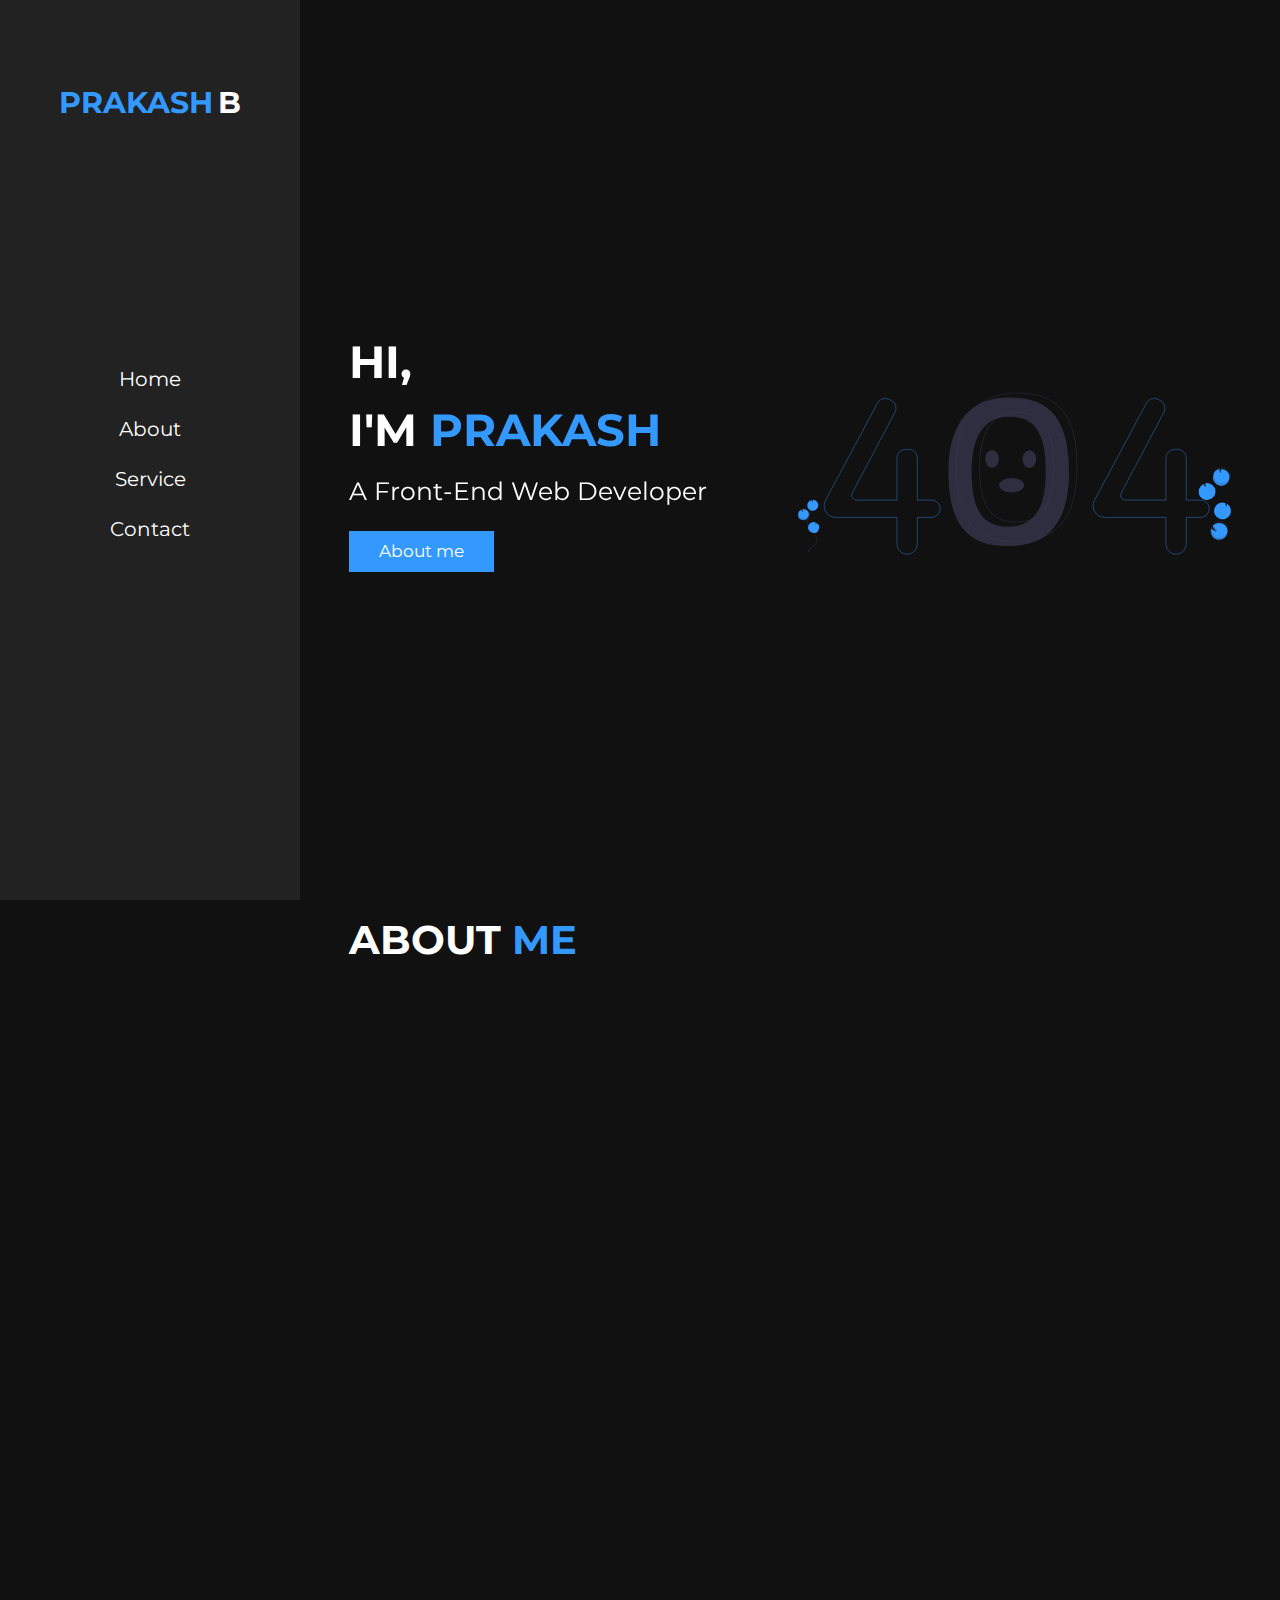
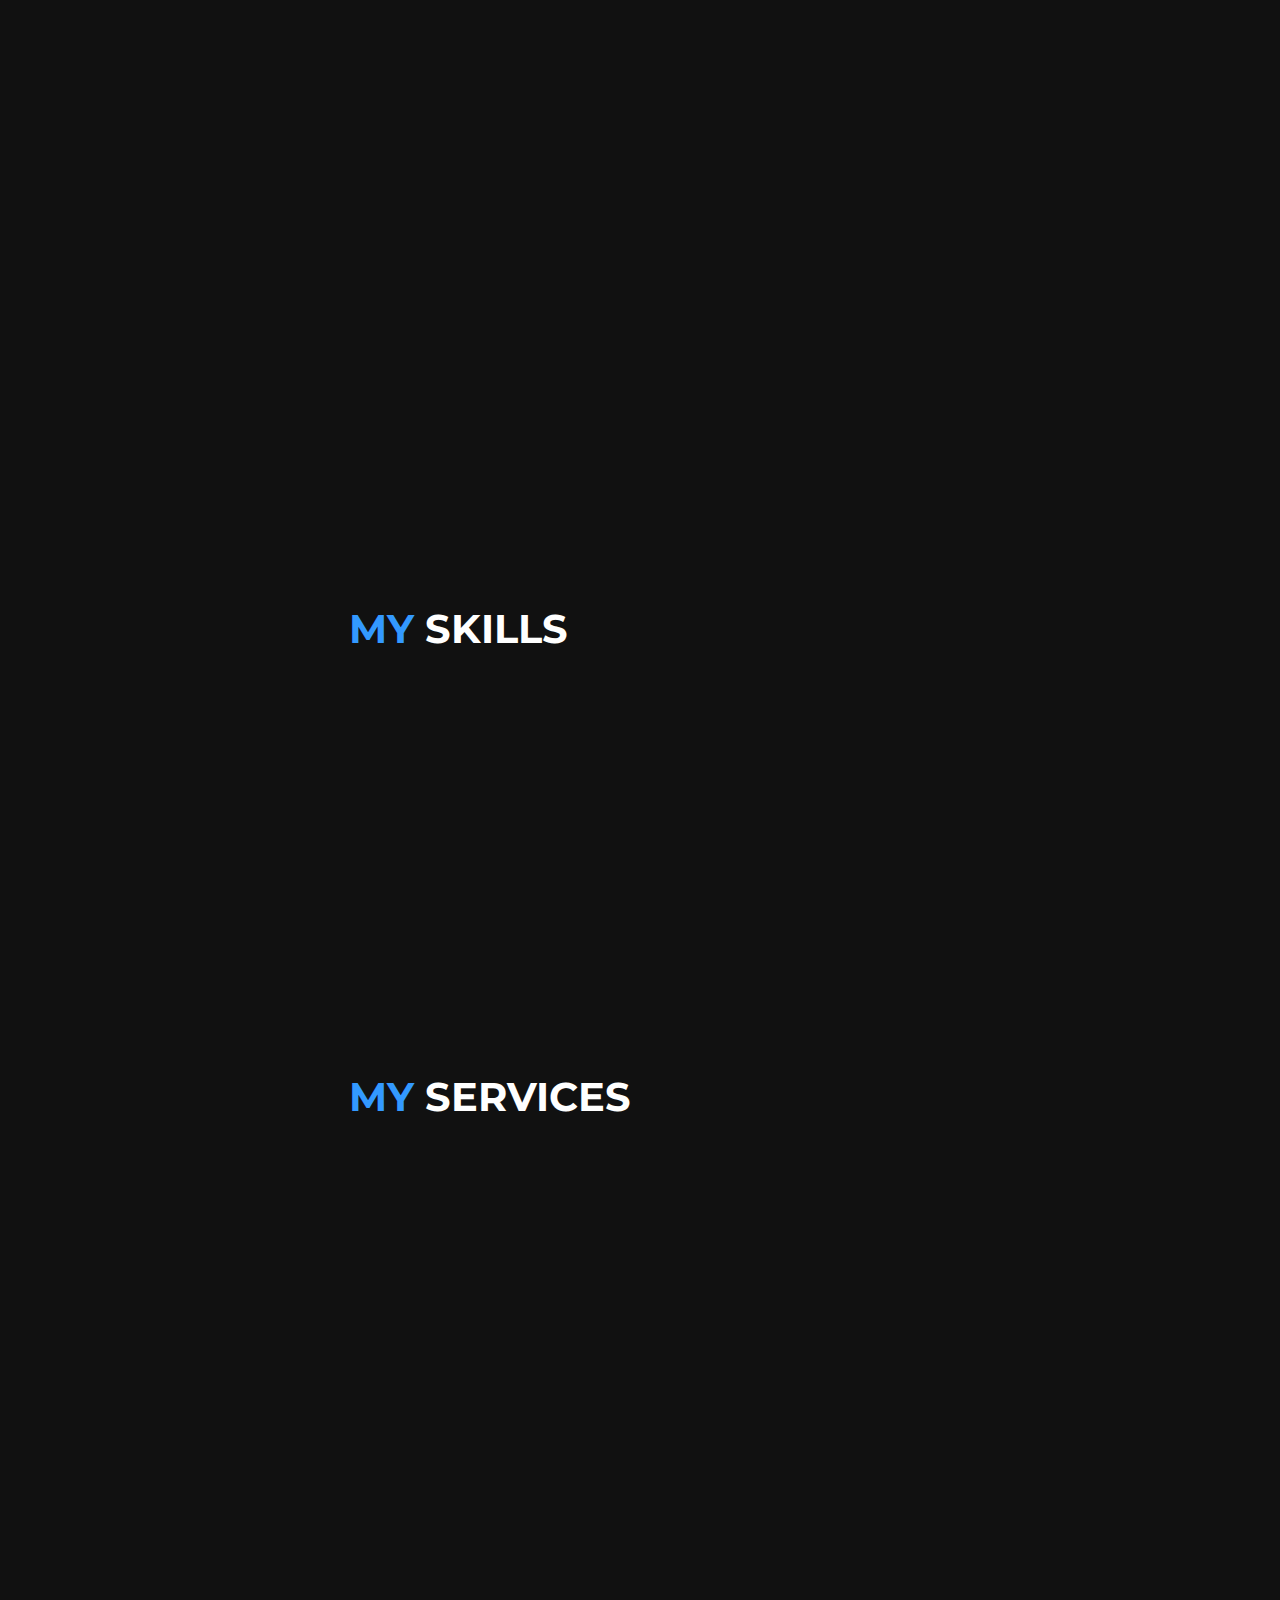
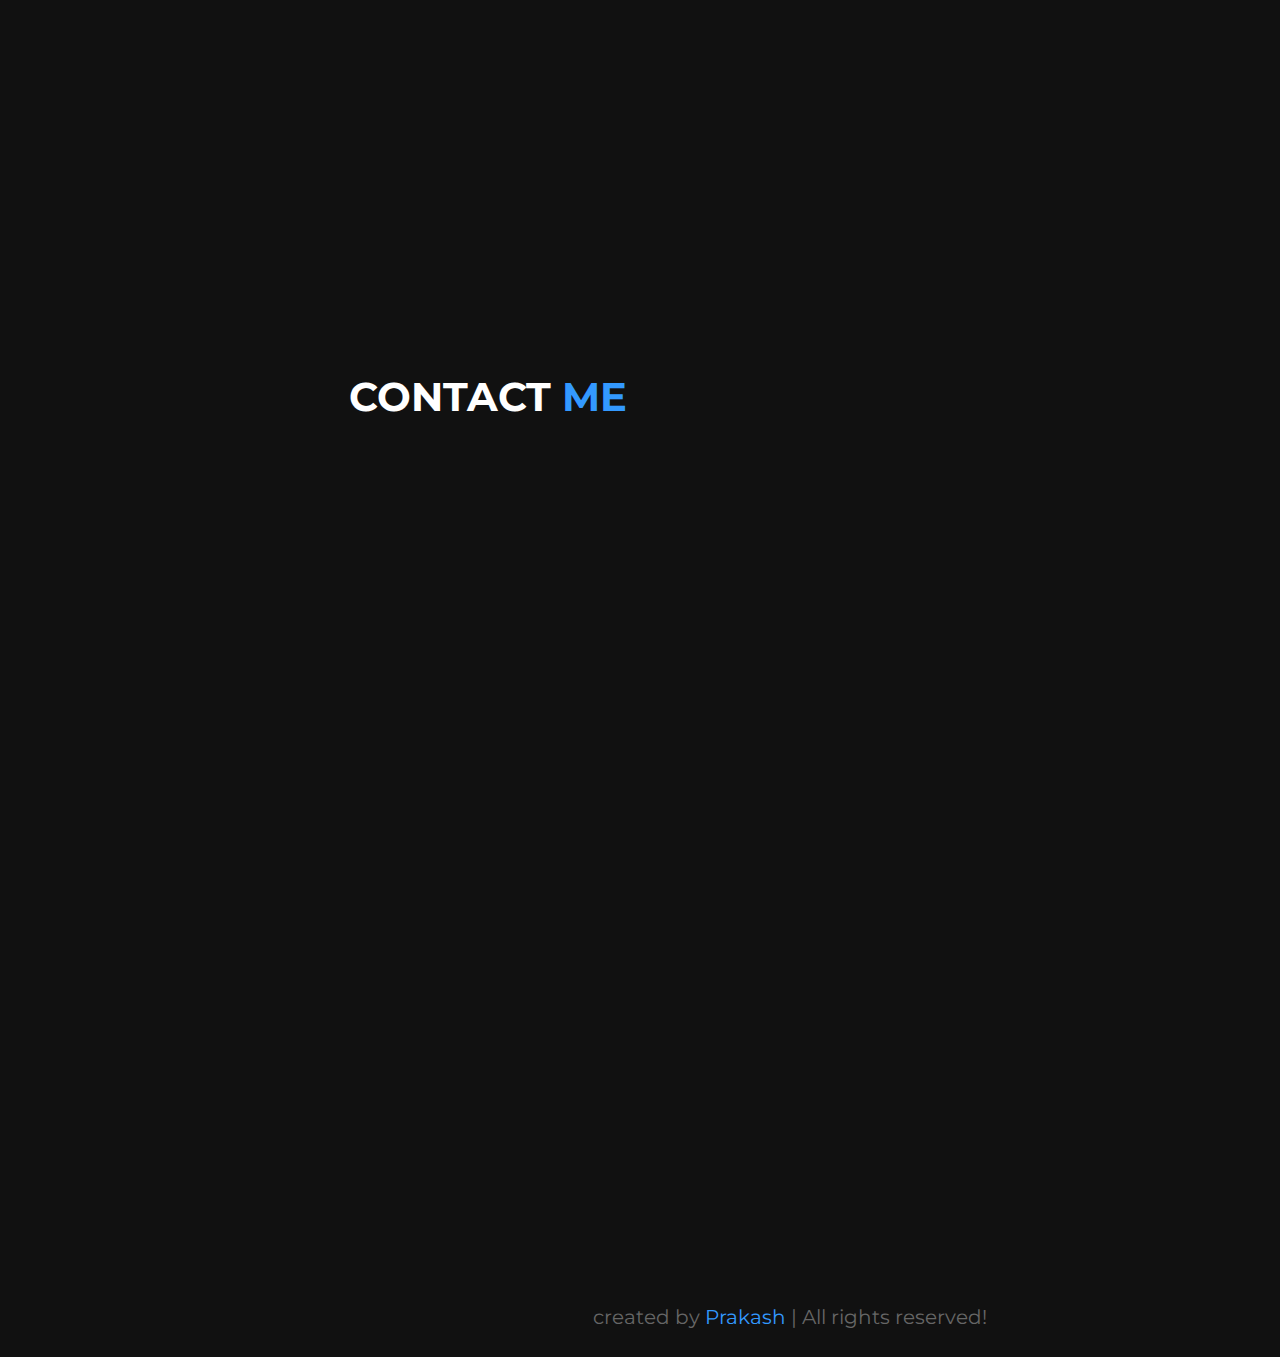
==== commit 39e18d85: "changes" ====
--- a/index.html
+++ b/index.html
@@ -27,8 +27,8 @@
         <a href="#home">Home</a>
         <a href="#about">About</a>
         <a href="#service">Service</a>
-        <a href="#experience">Experience</a>
-        <a href="#portfolio">Portfolio</a>
+        <!-- <a href="#experience">Experience</a> -->
+        <!-- <a href="#portfolio">Portfolio</a> -->
         <a href="#contact">Contact</a>
       </nav>
       <div class="follow">
@@ -295,9 +295,8 @@
           <p>
             I specialize in creating beautiful, re-usable, professional websites
             using best practice accessible and the latest W3C guidlines.
-            <br /><br />For creating Wireframe of web design, I use Figma or
-            Photoshop. I have some good knowledge about ReactJS and NodeJS.
-            <br /><br />I live in India and I love playing sports.
+
+            <br /><br />I love long distance running.
           </p>
           <div class="box-container">
             <div class="box">
@@ -307,7 +306,9 @@
             </div>
           </div>
           <div class="buttons">
-            <a href="./Prakash_Cv.pdf" class="btn" download>Download CV</a>
+            <a href="./Prakash_B_Resume.pdf" class="btn" download
+              >Download CV</a
+            >
           </div>
         </div>
       </div>
@@ -317,28 +318,10 @@
           <div
             class="progress"
             data-aos="fade-right"
-            data-aos-duration="1000"
-            data-aos-once="true"
-          >
-            <h3>Web Design <span>80%</span></h3>
-            <div class="bar"><span></span></div>
-          </div>
-          <div
-            class="progress"
-            data-aos="fade-right"
             data-aos-duration="1200"
             data-aos-once="true"
           >
-            <h3>React Js <span>75%</span></h3>
-            <div class="bar"><span></span></div>
-          </div>
-          <div
-            class="progress"
-            data-aos="fade-right"
-            data-aos-duration="1400"
-            data-aos-once="true"
-          >
-            <h3>Node Js <span>50%</span></h3>
+            <h3>React JS <span>80%</span></h3>
             <div class="bar"><span></span></div>
           </div>
           <div
@@ -347,7 +330,7 @@
             data-aos-duration="1600"
             data-aos-once="true"
           >
-            <h3>Next Js <span>10%</span></h3>
+            <h3>Next JS <span>70%</span></h3>
             <div class="bar"><span></span></div>
           </div>
           <div
@@ -356,16 +339,28 @@
             data-aos-duration="1800"
             data-aos-once="true"
           >
-            <h3>Ruby on Rails <span>40%</span></h3>
+            <h3>API Integration <span>90%</span></h3>
             <div class="bar"><span></span></div>
           </div>
-        </div>
-        <!--    <div class="box-container">
-          <div class="box">
-            <h3>10</h3>
-            <p>Projects Completed</p>
-          </div>
-        </div> -->
+          <div
+            class="progress"
+            data-aos="fade-right"
+            data-aos-duration="2000"
+            data-aos-once="true"
+          >
+            <h3>UI Development <span>90%</span></h3>
+            <div class="bar"><span></span></div>
+          </div>
+          <div
+            class="progress"
+            data-aos="fade-right"
+            data-aos-duration="2200"
+            data-aos-once="true"
+          >
+            <h3>Node JS <span>50%</span></h3>
+            <div class="bar"><span></span></div>
+          </div>
+        </div>
       </div>
     </section>
     <!-- section3 -->
@@ -379,8 +374,16 @@
           data-aos-once="true"
         >
           <i class="fas fa-mobile"></i>
-          <h3>Responsive Web Design</h3>
-          <p>I create Mobile responsive web apps.</p>
+          <h3>UI Development</h3>
+        </div>
+        <div
+          class="box"
+          data-aos="zoom-in"
+          data-aos-duration="1500"
+          data-aos-once="true"
+        >
+          <i class="fas fa-network-wired"></i>
+          <h3>API Integration</h3>
         </div>
         <div
           class="box"
@@ -390,7 +393,15 @@
         >
           <i class="fab fa-react"></i>
           <h3>React JS</h3>
-          <p>React JS is the framework, I use.</p>
+        </div>
+        <div
+          class="box"
+          data-aos="zoom-in"
+          data-aos-duration="1500"
+          data-aos-once="true"
+        >
+          <i class="fas fa-arrow-circle-right"></i>
+          <h3>Next JS</h3>
         </div>
         <div
           class="box"
@@ -400,39 +411,13 @@
         >
           <i class="fab fa-node-js"></i>
           <h3>Node JS</h3>
-          <p>For back-end, I use Node JS.</p>
-        </div>
-        <div
-          class="box"
-          data-aos="zoom-in"
-          data-aos-duration="1500"
-          data-aos-once="true"
-        >
-          <i class="fas fa-database"></i>
-          <h3>MySQL and MongoDb</h3>
-          <p>These are the database services.</p>
         </div>
       </div>
     </section>
     <!--  section4 -->
-    <section class="experience" id="experience">
+    <!-- <section class="experience" id="experience">
       <h1 class="heading"><span>my </span>experience</h1>
       <div class="box-container">
-        <div class="box">
-          <div
-            class="content"
-            data-aos="zoom-in"
-            data-aos-duration="1500"
-            data-aos-once="true"
-          >
-            <span>4 months</span>
-            <h3>React Js</h3>
-            <p>
-              Completed my Internship in this company for 4 months. My job was
-              to create responsive cards and make other pages responsive too.
-            </p>
-          </div>
-        </div>
         <div class="box">
           <div
             class="content"
@@ -450,10 +435,10 @@
           </div>
         </div>
       </div>
-    </section>
+    </section> -->
     <!--  section5 -->
 
-    <section class="portfolio" id="portfolio">
+    <!-- <section class="portfolio" id="portfolio">
       <h1 class="heading"><span>my </span> portfolio</h1>
       <div class="box-container">
         <div
@@ -529,7 +514,7 @@
           </div>
         </div>
       </div>
-    </section>
+    </section> -->
     <!--  section6 -->
 
     <section id="contact" class="contact">
--- a/style.css
+++ b/style.css
@@ -2,6 +2,7 @@
 
 :root {
   --main-color: #3399ff;
+  --white: #fff;
 }
 
 * {
@@ -22,9 +23,20 @@
   margin: 0;
 }
 
-/* Firefox */
-input[type="number"] {
-  -moz-appearance: textfield;
+/* width */
+::-webkit-scrollbar {
+  width: 10px;
+}
+
+/* Track */
+::-webkit-scrollbar-track {
+  box-shadow: 0 0 1px grey;
+}
+
+/* Handle */
+::-webkit-scrollbar-thumb {
+  background: rgba(255, 255, 255, 0.514);
+  border-radius: 5px;
 }
 
 html {
@@ -41,7 +53,7 @@
 section {
   padding: 1rem 5%;
   min-height: 100vh;
-  color: #fff;
+  color: var(--white);
 }
 
 header {
@@ -62,7 +74,7 @@
 
 header .logo {
   text-transform: uppercase;
-  color: #fff;
+  color: var(--white);
   font-size: 3rem;
   font-weight: bolder;
 }
@@ -79,7 +91,7 @@
 header .navbar a {
   display: block;
   font-size: 2rem;
-  color: #fff;
+  color: var(--white);
   margin: 2rem 0;
 }
 
@@ -90,7 +102,7 @@
 
 header .follow a {
   font-size: 2.5rem;
-  color: #fff;
+  color: var(--white);
   margin: 0 0.7rem;
 }
 header .follow a:hover {
@@ -102,8 +114,8 @@
   top: 1rem;
   right: 1rem;
   z-index: 10000;
-
-  color: #fff;
+  background: #222;
+  color: var(--white);
   border-radius: 0.5rem;
   padding: 1rem 1.5rem;
   font-size: 3rem;
@@ -139,10 +151,6 @@
   font-size: 2.5rem;
   padding: 1rem 0;
 }
-.home .content .text {
-  font-size: 1.7rem;
-  padding: 5rem 0;
-}
 
 .btn {
   display: inline-block;
@@ -151,10 +159,10 @@
   background: var(--main-color);
   cursor: pointer;
   font-size: 1.7rem;
-  color: #fff;
+  color: var(--white);
 }
 .btn:hover {
-  background: #fff;
+  background: var(--white);
   color: black;
 }
 
@@ -172,9 +180,6 @@
   height: 100%;
   width: 100%;
   object-fit: cover;
-
-  /*   border-radius: 0.5rem;
-  box-shadow: 0 0.5rem 1rem rgba(0, 0, 0, 0.1); */
 }
 .about .row-1 .content {
   flex: 1 1 50rem;
@@ -189,7 +194,7 @@
   font-size: 3.5rem;
 }
 .about .row-1 .content p {
-  color: #666;
+  color: var(--white);
   font-size: 1.7rem;
   padding: 0.5rem 0;
 }
@@ -225,7 +230,7 @@
   justify-content: space-between;
   padding: 0.7rem 0;
   font-size: 1.7rem;
-  color: #fff;
+  color: var(--white);
   font-weight: 400;
 }
 .about .row-2 .skills .progress .bar {
@@ -243,11 +248,21 @@
   border-radius: 50rem;
 }
 .about .row-2 .skills .progress:nth-child(1) .bar span {
+  width: 80%;
+}
+.about .row-2 .skills .progress:nth-child(2) .bar span {
+  width: 70%;
+}
+.about .row-2 .skills .progress:nth-child(3) .bar span {
+  width: 90%;
+}
+.about .row-2 .skills .progress:nth-child(4) .bar span {
+  width: 90%;
+}
+.about .row-2 .skills .progress:nth-child(5) .bar span {
   width: 50%;
 }
-.about .row-2 .skills .progress:nth-child(2) .bar span {
-  width: 50%;
-}
+
 .about .row-2 .box-container {
   flex: 1 1 40rem;
   display: flex;
@@ -257,10 +272,10 @@
 
 .about .row-2 .box-container .box {
   flex: 1 1 15rem;
-  background: #fff;
+  background: #111;
   padding: 2rem;
   border-radius: 0.5rem;
-  color: #111;
+  box-shadow: 0 0 1rem rgba(0, 0, 0, 1);
 }
 
 .about .row-2 .box-container .box h3 {
@@ -268,7 +283,7 @@
   font-size: 3rem;
 }
 .about .row-2 .box-container .box p {
-  color: #666;
+  color: var(--white);
   font-size: 1.7rem;
   padding-top: 0.7rem;
 }
@@ -276,12 +291,16 @@
 .heading {
   font-size: 4rem;
   padding-bottom: 1rem;
-  color: #fff;
+  color: var(--white);
   text-transform: uppercase;
 }
 .heading span {
   color: var(--main-color);
   text-transform: uppercase;
+}
+
+.service {
+  margin-top: 3rem;
 }
 
 .service .box-container {
@@ -293,10 +312,10 @@
   flex: 1 1 30rem;
   text-align: center;
   padding: 2rem;
-  background: #fff;
-  color: #111;
-  border-radius: 0.5rem;
-  box-shadow: 0 0.5rem 1rem rgba(0, 0, 0, 0.1);
+  background: #111;
+  color: var(--white);
+  border-radius: 0.5rem;
+  box-shadow: 0 0.5rem 1rem rgba(0, 0, 0, 1);
 }
 
 .service .box-container .box i {
@@ -304,13 +323,13 @@
   width: 6rem;
   line-height: 6rem;
   font-size: 2.5rem;
-  color: #fff;
+  color: var(--white);
   background: var(--main-color);
   border-radius: 50%;
 }
 
 .service .box-container .box h3 {
-  color: #444;
+  color: var(--white);
   font-size: 2.2rem;
   padding-top: 1rem;
 }
@@ -323,12 +342,12 @@
 
 .experience .box-container {
   display: flex;
-  flex-wrap: wrap;
+  flex-direction: column;
 }
 
 .experience .box-container .box {
   position: relative;
-  flex: 1 1 33rem;
+  flex: 1 1 auto;
   border-left: 0.2rem solid var(--main-color);
   padding-left: 2rem;
   padding-right: 2rem;
@@ -347,23 +366,26 @@
 }
 
 .experience .box-container .box .content {
-  background: #fff;
+  background: #111;
   padding: 1.5rem;
-  box-shadow: 0 0.5rem 1rem rgba(0, 0, 0, 0.1);
-  border-radius: 0.5rem;
+  box-shadow: 0 0 1rem rgba(0, 0, 0, 1);
+  border-radius: 0.5rem;
+  line-height: 3;
 }
 
 .experience .box-container .box .content span {
-  color: #fff;
+  color: var(--white);
   font-size: 1.7rem;
   background: var(--main-color);
   border-radius: 50rem;
-  padding: 0.4rem 1rem;
-}
-
-.experience .box-container .box .content p {
-  font-size: 1.5rem;
-  color: #111;
+  padding: 0.5rem 1rem;
+}
+
+.experience .box-container .box .content p,
+.experience .box-container .box .content h3 {
+  font-size: 2rem;
+  color: var(--white);
+  margin-top: 1rem;
 }
 
 .portfolio .box-container {
@@ -400,7 +422,7 @@
   bottom: 0.5rem;
   left: 1rem;
   font-size: 2.5rem;
-  color: #fff;
+  color: var(--white);
   text-transform: uppercase;
 }
 
@@ -425,7 +447,7 @@
 
 .portfolio .box-container .box .icons a:hover {
   background: var(--main-color);
-  color: #fff;
+  color: var(--white);
 }
 
 .contact .icons-container {
@@ -438,10 +460,9 @@
   flex: 1 1 25rem;
   text-align: center;
   padding: 2rem;
-  background: #fff;
-  box-shadow: 0 0.5rem 1rem rgba(0, 0, 0, 0.1);
-  border-radius: 0.5rem;
-  color: #111;
+  background: #111;
+  box-shadow: 0 0 1rem rgba(0, 0, 0, 1);
+  border-radius: 0.5rem;
 }
 
 .contact .icons-container .icons i {
@@ -449,13 +470,13 @@
   width: 5rem;
   line-height: 5rem;
   font-size: 2rem;
-  color: #fff;
+  color: var(--white);
   background: var(--main-color);
   border-radius: 50%;
 }
 
 .contact .icons-container .icons h3 {
-  color: #111;
+  color: var(--white);
   font-size: 2rem;
   padding: 0.5rem 0;
 }
@@ -472,22 +493,29 @@
 }
 .contact .row form {
   flex: 1 1 55rem;
-  background: #fff;
+  background: #111;
   padding: 0 2rem;
-  background: 0 0.5rem 1rem rgba(0, 0, 0, 0.1);
+  background: 0 0 1rem rgba(0, 0, 0, 1);
   border-radius: 0.5rem;
 }
 .contact .row form .box,
 .contact .row form textarea {
   width: 100%;
   border-bottom: 0.1rem solid #333;
-  color: #333;
+  color: var(--white);
   text-transform: none;
   font-size: 1.7rem;
   padding: 1rem 0;
   margin: 1rem 0;
-}
-
+  background: #111;
+}
+input[type="text"],
+input[type="email"],
+input[type="number"] {
+  background: #111;
+  padding-left: 10px;
+  padding-right: 10px;
+}
 .contact .row form .box:focus,
 .contact .row form textarea:focus {
   border-color: var(--main-color);
@@ -514,14 +542,15 @@
   padding: 2.5rem;
   text-align: center;
   color: #666;
-  background: #fff;
+  background: #111;
 }
 
 footer span {
   color: var(--main-color);
 }
 
-#about-svg {
+#about-svg,
+.home-svg {
   animation: head 2s linear infinite;
 }
 @keyframes head {
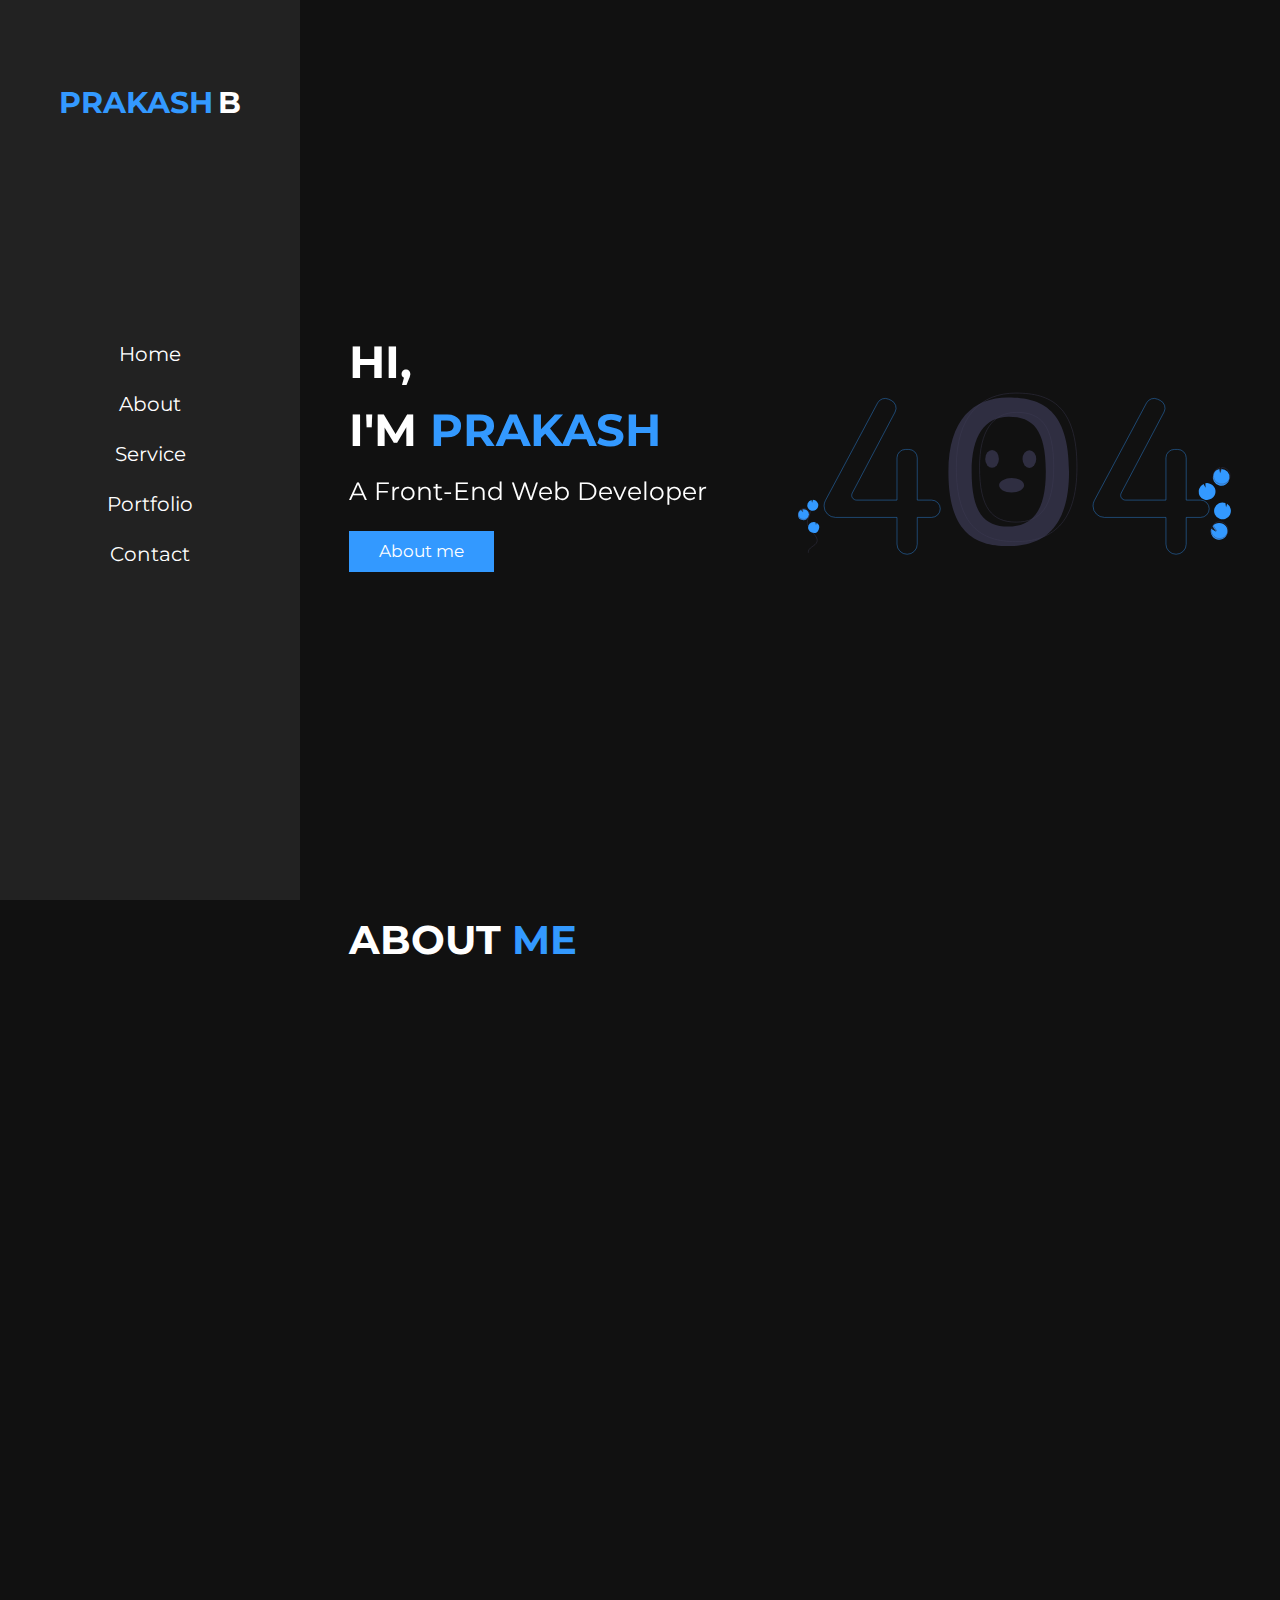
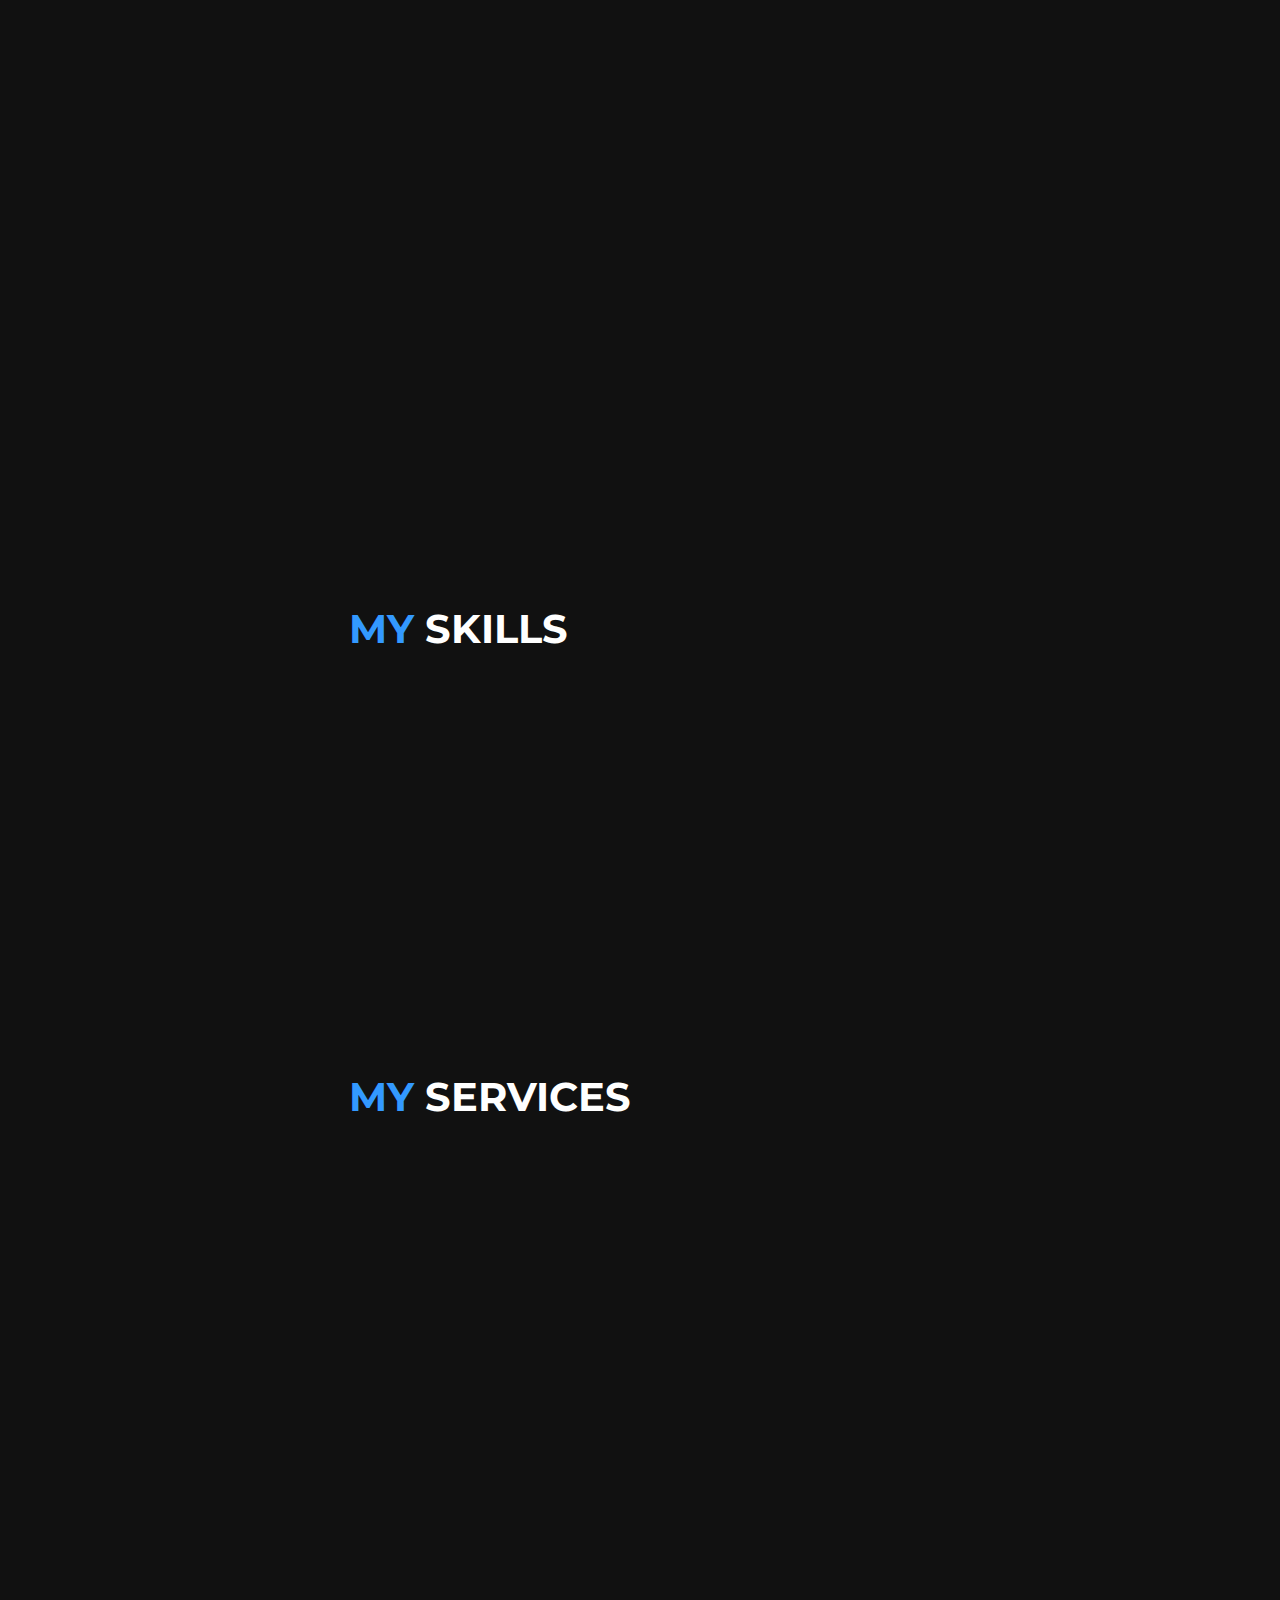
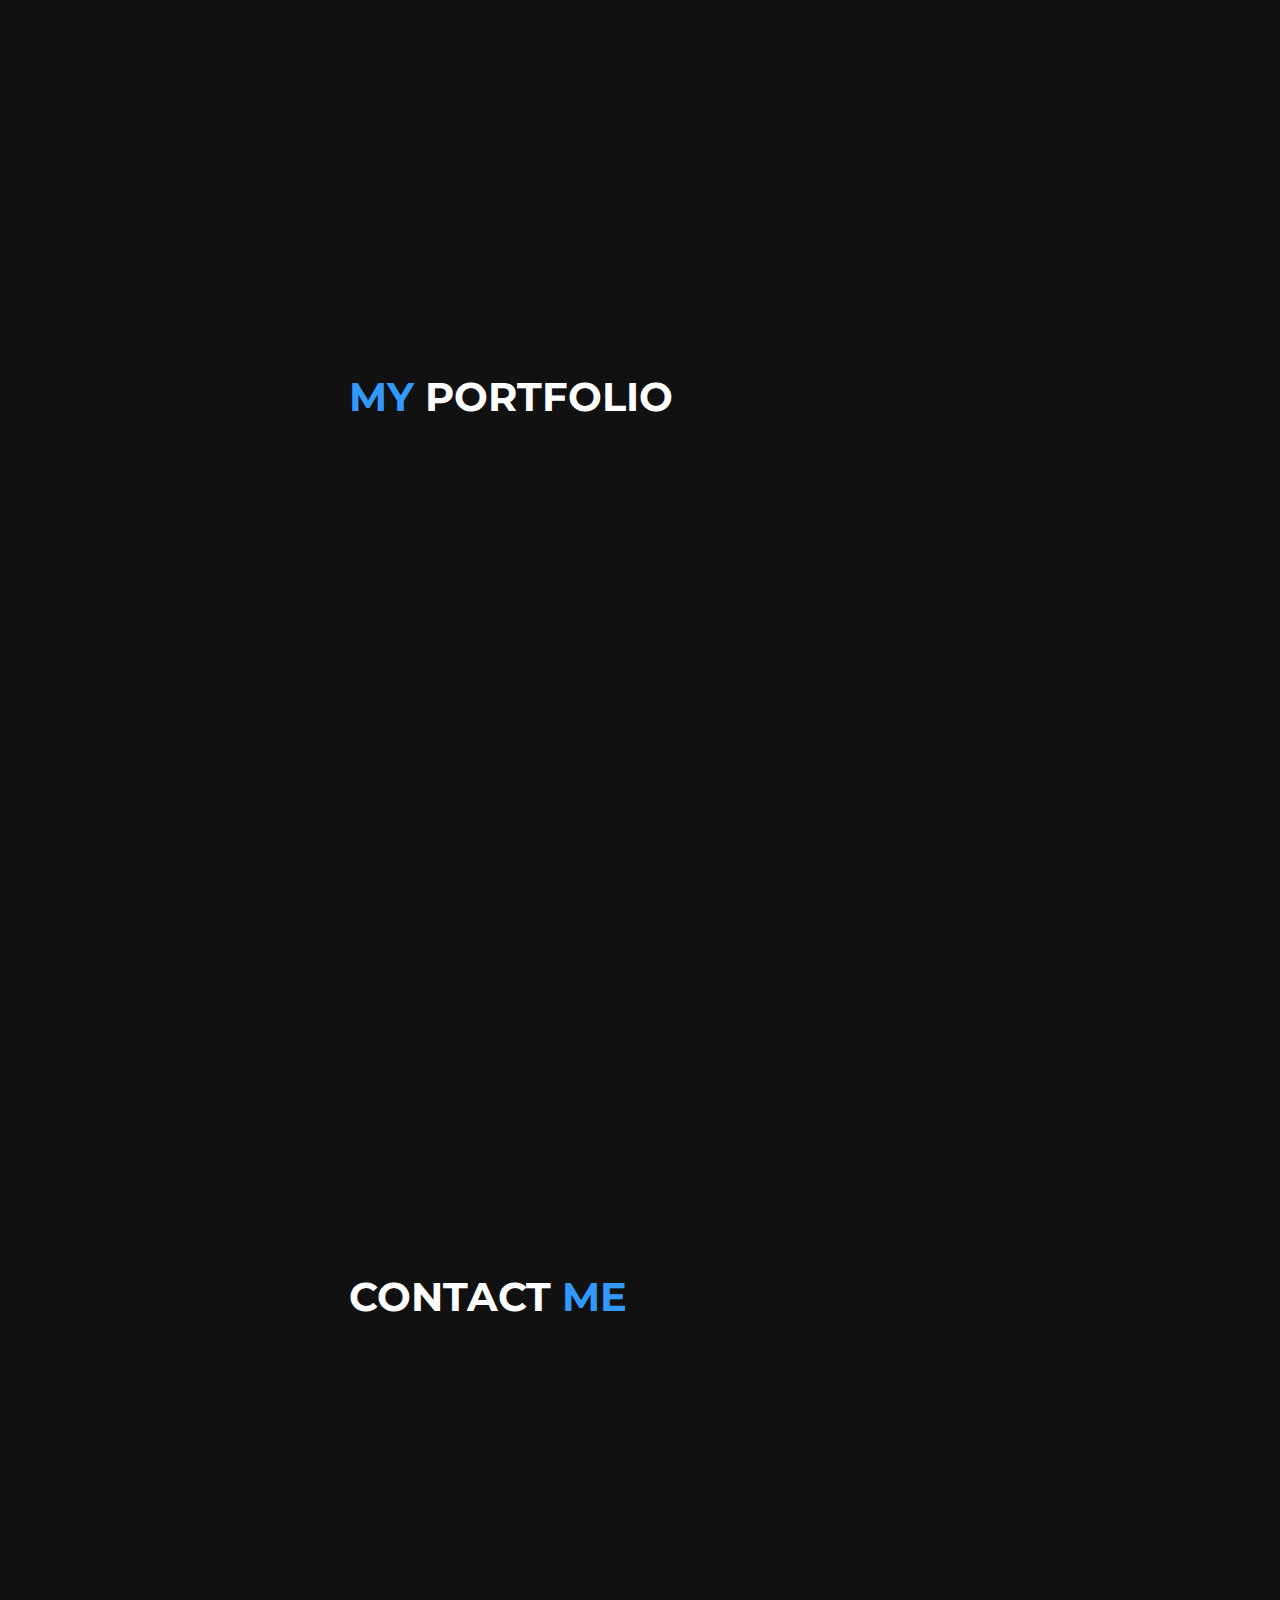
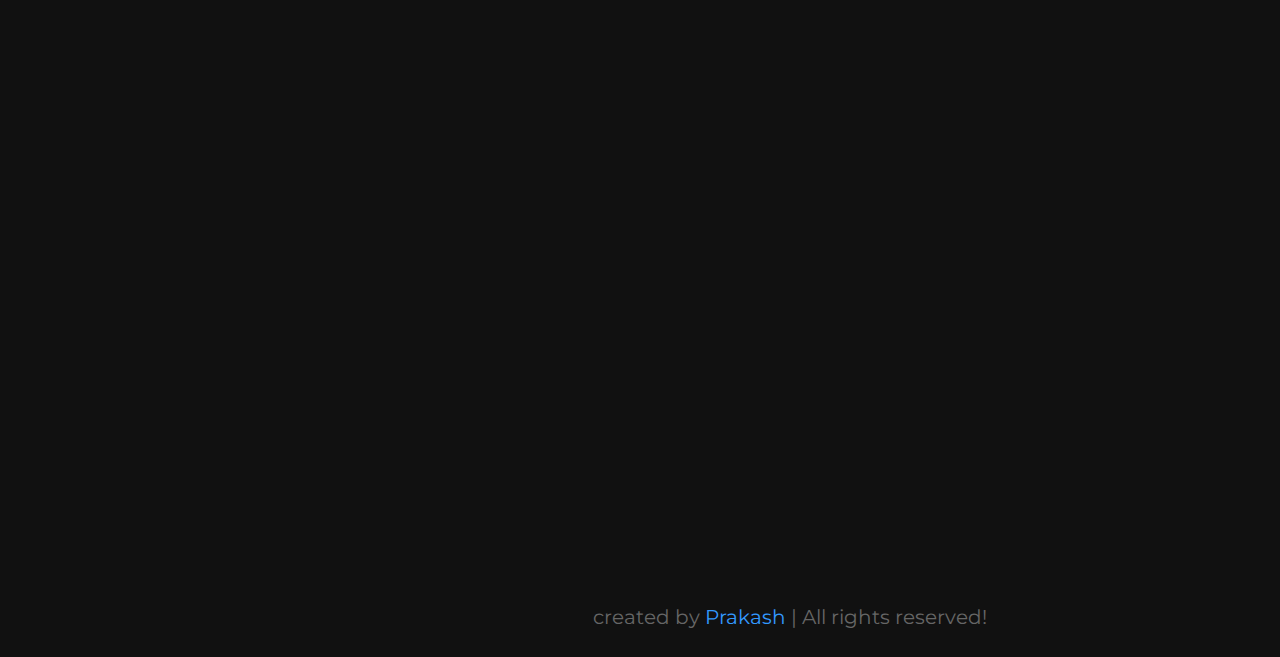
==== commit 8278ccc3: "added portfolio" ====
--- a/index.html
+++ b/index.html
@@ -28,7 +28,7 @@
         <a href="#about">About</a>
         <a href="#service">Service</a>
         <!-- <a href="#experience">Experience</a> -->
-        <!-- <a href="#portfolio">Portfolio</a> -->
+        <a href="#portfolio">Portfolio</a>
         <a href="#contact">Contact</a>
       </nav>
       <div class="follow">
@@ -438,7 +438,7 @@
     </section> -->
     <!--  section5 -->
 
-    <!-- <section class="portfolio" id="portfolio">
+    <section class="portfolio" id="portfolio">
       <h1 class="heading"><span>my </span> portfolio</h1>
       <div class="box-container">
         <div
@@ -450,10 +450,10 @@
           <img
             src="https://images.unsplash.com/photo-1536924940846-227afb31e2a5?ixid=MnwxMjA3fDB8MHxwaG90by1wYWdlfHx8fGVufDB8fHx8&ixlib=rb-1.2.1&auto=format&fit=crop&w=747&q=80"
           />
-          <h3>Expense Tracker</h3>
+          <h3>Ecommerce Store</h3>
           <div class="icons">
             <a
-              href="https://prakash64-expensetracker.netlify.app/"
+              href="https://ecommerce7.vercel.app/"
               class="fas fa-external-link-alt"
               target="_blank"
             ></a>
@@ -468,15 +468,16 @@
           <img
             src="https://images.unsplash.com/photo-1536924940846-227afb31e2a5?ixid=MnwxMjA3fDB8MHxwaG90by1wYWdlfHx8fGVufDB8fHx8&ixlib=rb-1.2.1&auto=format&fit=crop&w=747&q=80"
           />
-          <h3>Covid Tracker</h3>
+          <h3>Vs Animal Health</h3>
           <div class="icons">
             <a
-              href="https://prakash64-covidtracker.netlify.app/"
+              href="https://vsanimalhealth.com/"
               class="fas fa-external-link-alt"
               target="_blank"
             ></a>
           </div>
         </div>
+
         <div
           class="box"
           data-aos="zoom-in"
@@ -486,7 +487,7 @@
           <img
             src="https://images.unsplash.com/photo-1536924940846-227afb31e2a5?ixid=MnwxMjA3fDB8MHxwaG90by1wYWdlfHx8fGVufDB8fHx8&ixlib=rb-1.2.1&auto=format&fit=crop&w=747&q=80"
           />
-          <h3>Shop</h3>
+          <h3>Tshirt Shop</h3>
           <div class="icons">
             <a
               href="https://p64-shop.netlify.app/"
@@ -495,26 +496,8 @@
             ></a>
           </div>
         </div>
-        <div
-          class="box"
-          data-aos="zoom-in"
-          data-aos-duration="1500"
-          data-aos-once="true"
-        >
-          <img
-            src="https://images.unsplash.com/photo-1536924940846-227afb31e2a5?ixid=MnwxMjA3fDB8MHxwaG90by1wYWdlfHx8fGVufDB8fHx8&ixlib=rb-1.2.1&auto=format&fit=crop&w=747&q=80"
-          />
-          <h3>Forum App</h3>
-          <div class="icons">
-            <a
-              href="https://public-post.herokuapp.com"
-              class="fas fa-external-link-alt"
-              target="_blank"
-            ></a>
-          </div>
-        </div>
-      </div>
-    </section> -->
+      </div>
+    </section>
     <!--  section6 -->
 
     <section id="contact" class="contact">
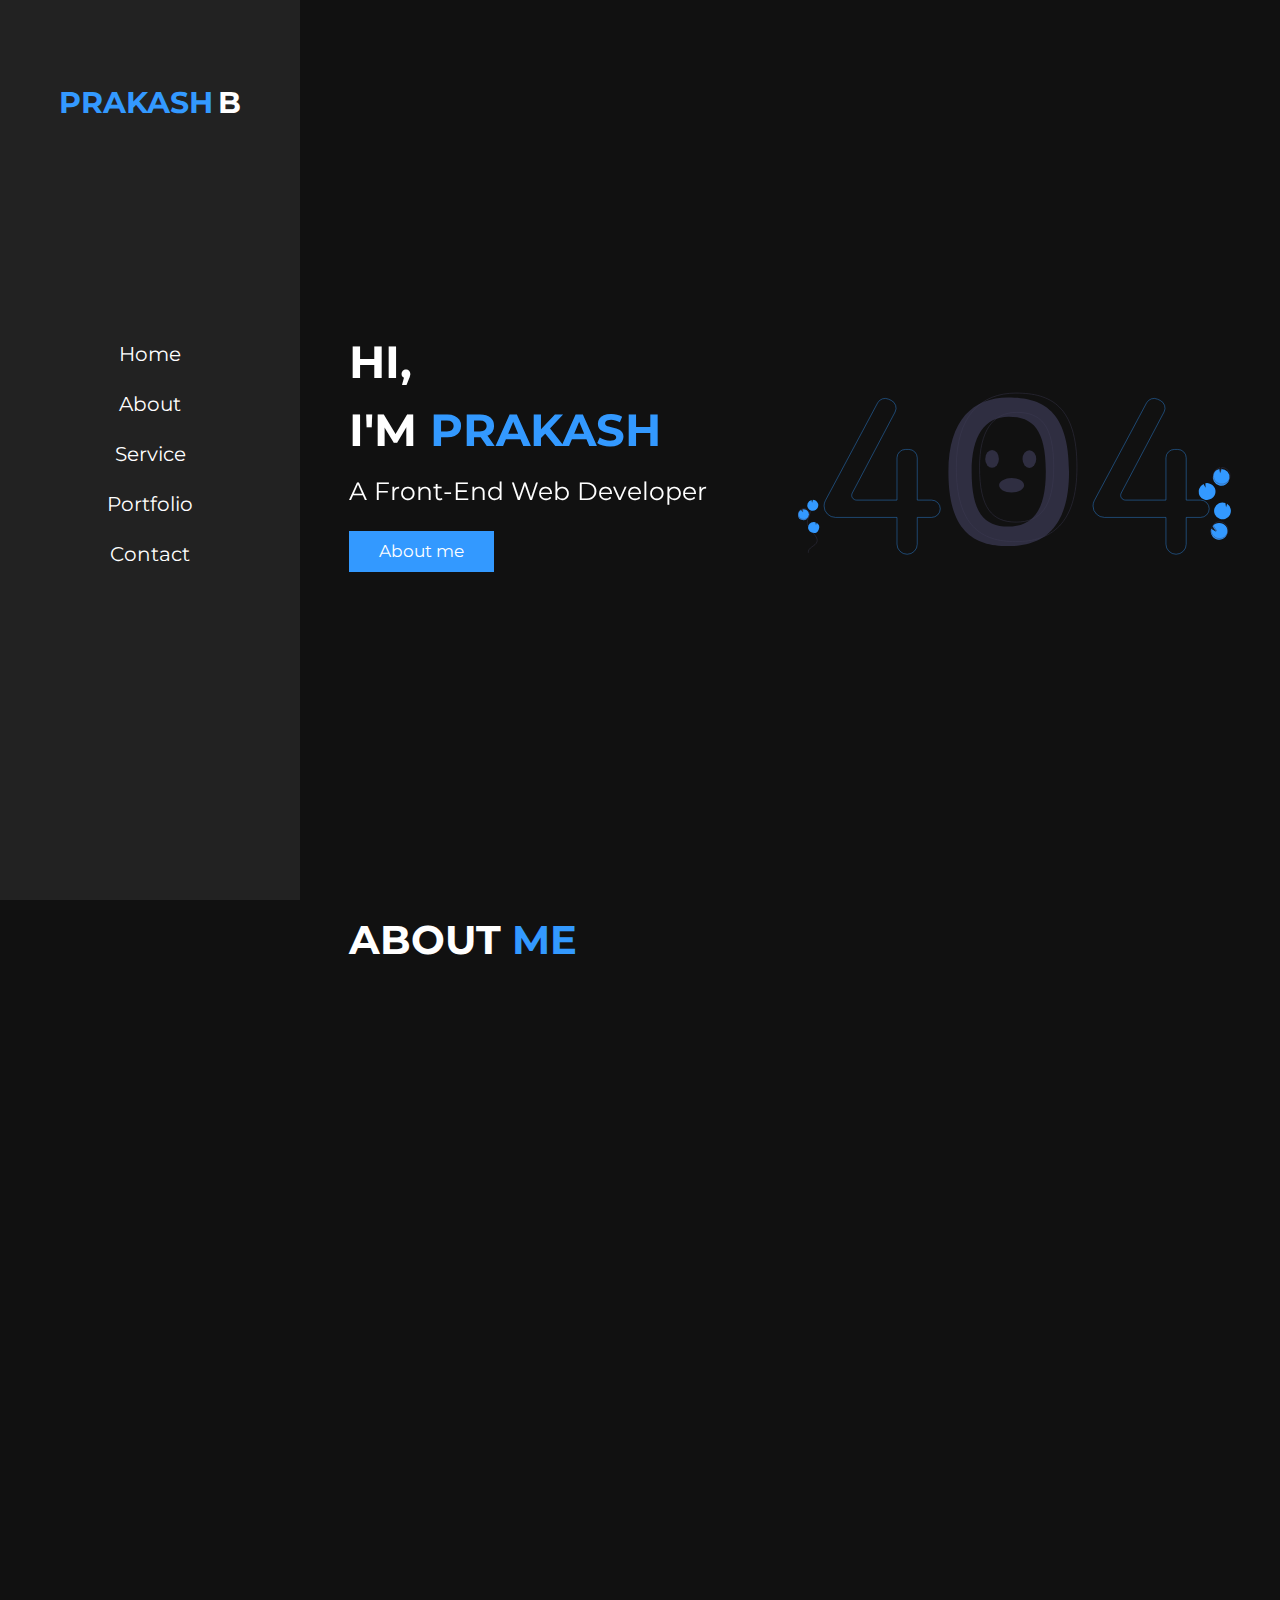
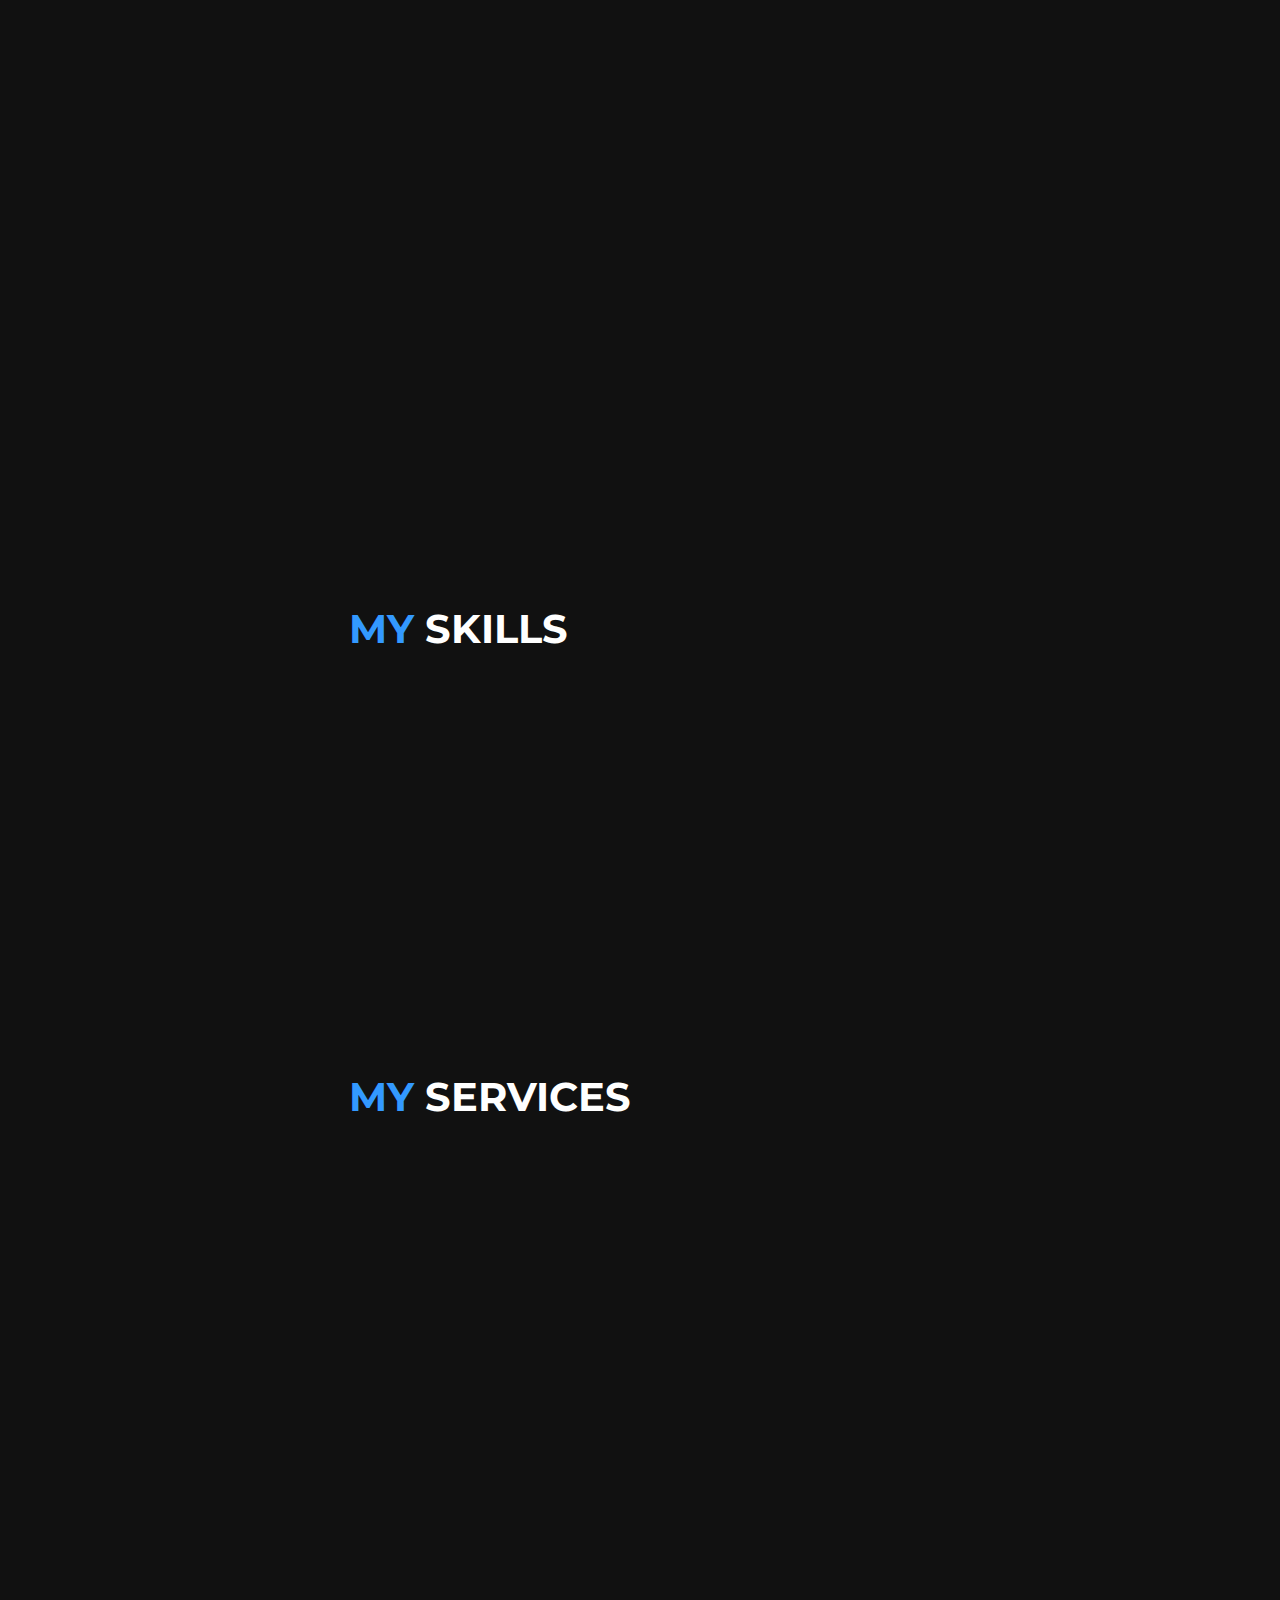
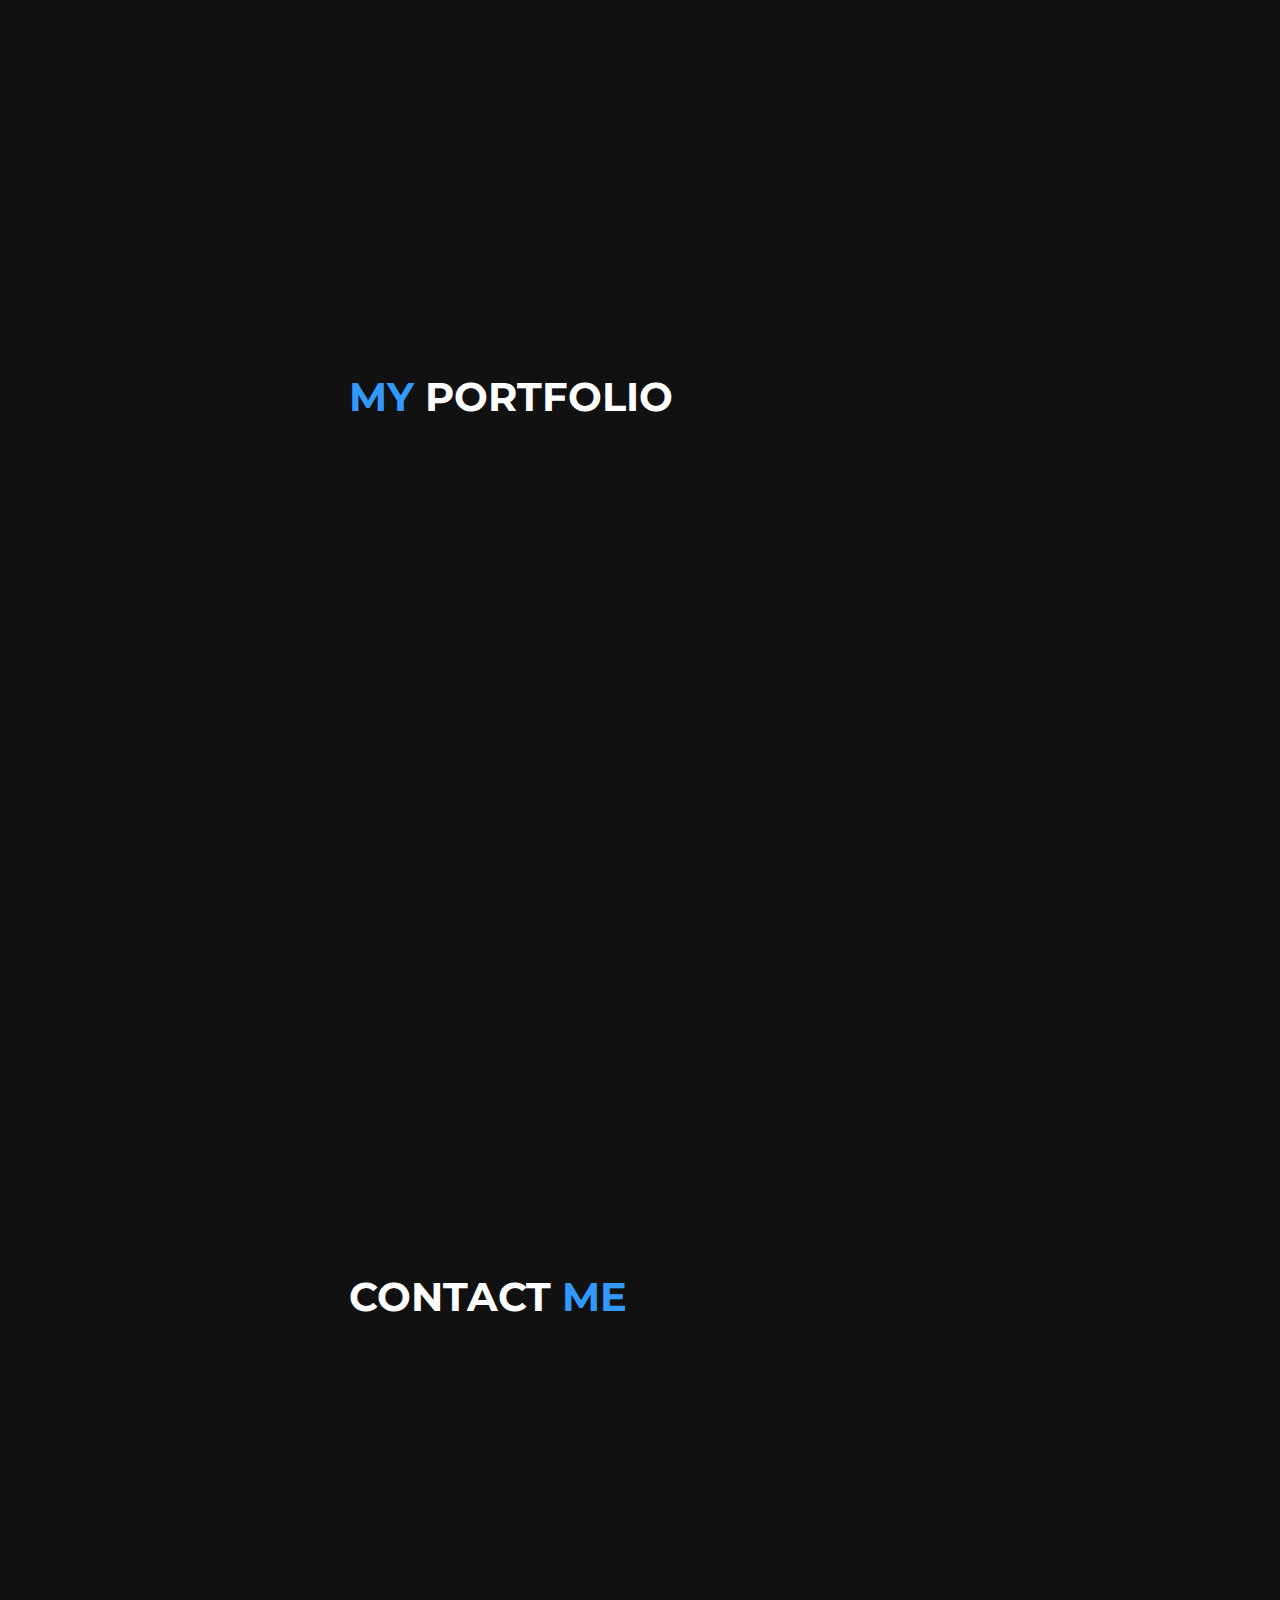
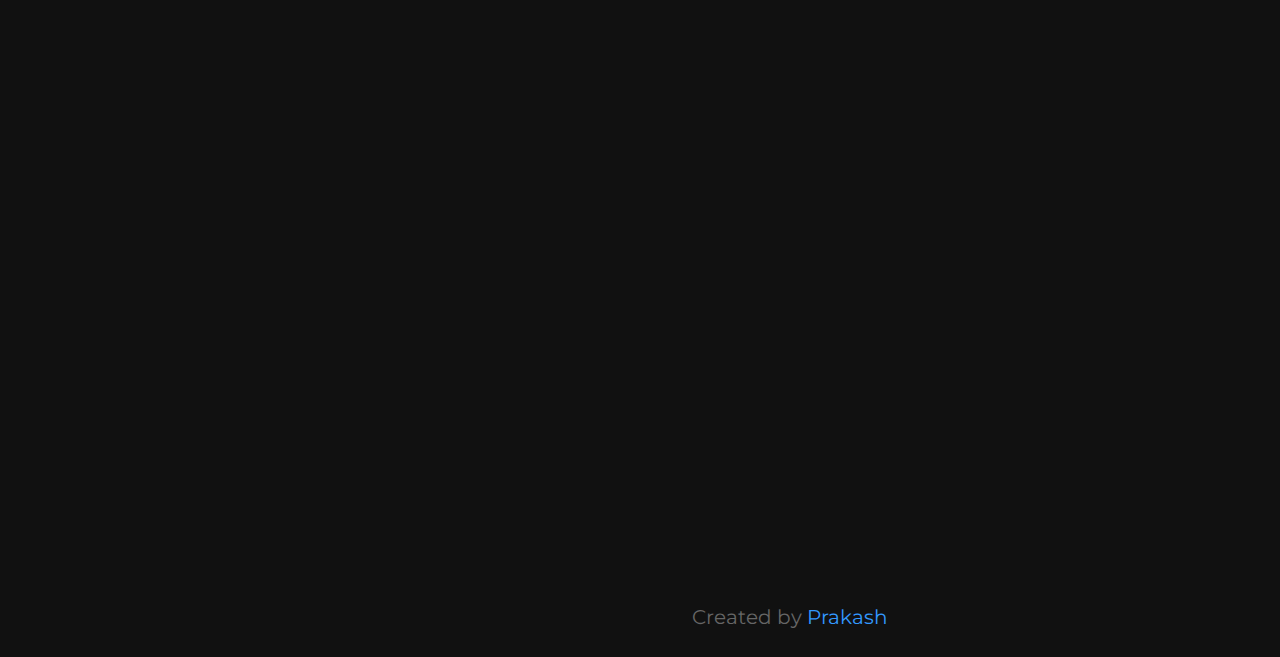
==== commit 1dbbd8ed: "added project in portfolio" ====
--- a/index.html
+++ b/index.html
@@ -44,7 +44,7 @@
           target="_blank"
         ></a>
         <a
-          href="https://www.linkedin.com/in/prakash-baskaran-167b08187/"
+          href="https://www.linkedin.com/in/bprakash64"
           class="fab fa-linkedin"
           target="_blank"
         ></a>
@@ -305,11 +305,9 @@
               <p><span>Country : </span> India.</p>
             </div>
           </div>
-          <div class="buttons">
-            <a href="./Prakash_B_Resume.pdf" class="btn" download
-              >Download CV</a
-            >
-          </div>
+          <!-- <div class="buttons">
+            <a href="./Prakash_Resume.pdf" class="btn" download>Download CV</a>
+          </div> -->
         </div>
       </div>
       <h1 class="heading"><span>My </span>skills</h1>
@@ -440,63 +438,7 @@
 
     <section class="portfolio" id="portfolio">
       <h1 class="heading"><span>my </span> portfolio</h1>
-      <div class="box-container">
-        <div
-          class="box"
-          data-aos="zoom-in"
-          data-aos-duration="1500"
-          data-aos-once="true"
-        >
-          <img
-            src="https://images.unsplash.com/photo-1536924940846-227afb31e2a5?ixid=MnwxMjA3fDB8MHxwaG90by1wYWdlfHx8fGVufDB8fHx8&ixlib=rb-1.2.1&auto=format&fit=crop&w=747&q=80"
-          />
-          <h3>Ecommerce Store</h3>
-          <div class="icons">
-            <a
-              href="https://ecommerce7.vercel.app/"
-              class="fas fa-external-link-alt"
-              target="_blank"
-            ></a>
-          </div>
-        </div>
-        <div
-          class="box"
-          data-aos="zoom-in"
-          data-aos-duration="1500"
-          data-aos-once="true"
-        >
-          <img
-            src="https://images.unsplash.com/photo-1536924940846-227afb31e2a5?ixid=MnwxMjA3fDB8MHxwaG90by1wYWdlfHx8fGVufDB8fHx8&ixlib=rb-1.2.1&auto=format&fit=crop&w=747&q=80"
-          />
-          <h3>Vs Animal Health</h3>
-          <div class="icons">
-            <a
-              href="https://vsanimalhealth.com/"
-              class="fas fa-external-link-alt"
-              target="_blank"
-            ></a>
-          </div>
-        </div>
-
-        <div
-          class="box"
-          data-aos="zoom-in"
-          data-aos-duration="1500"
-          data-aos-once="true"
-        >
-          <img
-            src="https://images.unsplash.com/photo-1536924940846-227afb31e2a5?ixid=MnwxMjA3fDB8MHxwaG90by1wYWdlfHx8fGVufDB8fHx8&ixlib=rb-1.2.1&auto=format&fit=crop&w=747&q=80"
-          />
-          <h3>Tshirt Shop</h3>
-          <div class="icons">
-            <a
-              href="https://p64-shop.netlify.app/"
-              class="fas fa-external-link-alt"
-              target="_blank"
-            ></a>
-          </div>
-        </div>
-      </div>
+      <div class="box-container" id="portfolio-container"></div>
     </section>
     <!--  section6 -->
 
@@ -524,62 +466,8 @@
           <p>@bprakash64</p>
         </div>
       </div>
-
-      <div
-        class="row"
-        data-aos="zoom-in"
-        data-aos-duration="1500"
-        data-aos-once="true"
-        style="display: none"
-      >
-        <form>
-          <input
-            type="text"
-            placeholder="name"
-            class="box"
-            id="name"
-            onkeyup="namechange()"
-            autocomplete="off"
-            required
-          />
-          <span class="unameerror"></span>
-          <input
-            type="email"
-            placeholder="email"
-            class="box"
-            id="email"
-            onkeyup="emailchange()"
-            autocomplete="off"
-            required
-          />
-          <span class="emailerror"></span>
-          <textarea
-            placeholder="Message"
-            id="text"
-            cols="30"
-            rows="10"
-            required
-          ></textarea>
-
-          <input type="submit" class="btn" value="Send message" />
-        </form>
-        <div
-          style="
-            font-size: 5rem;
-            color: lightgreen;
-            width: 100%;
-            height: 100%;
-            padding-top: 150px;
-            text-align: center;
-            display: none;
-          "
-          class="gracias"
-        >
-          Gracias!
-        </div>
-      </div>
     </section>
-    <footer>created by <span>Prakash</span> | All rights reserved!</footer>
+    <footer>Created by <span>Prakash</span></footer>
     <script src="main.js"></script>
     <script>
       AOS.init();
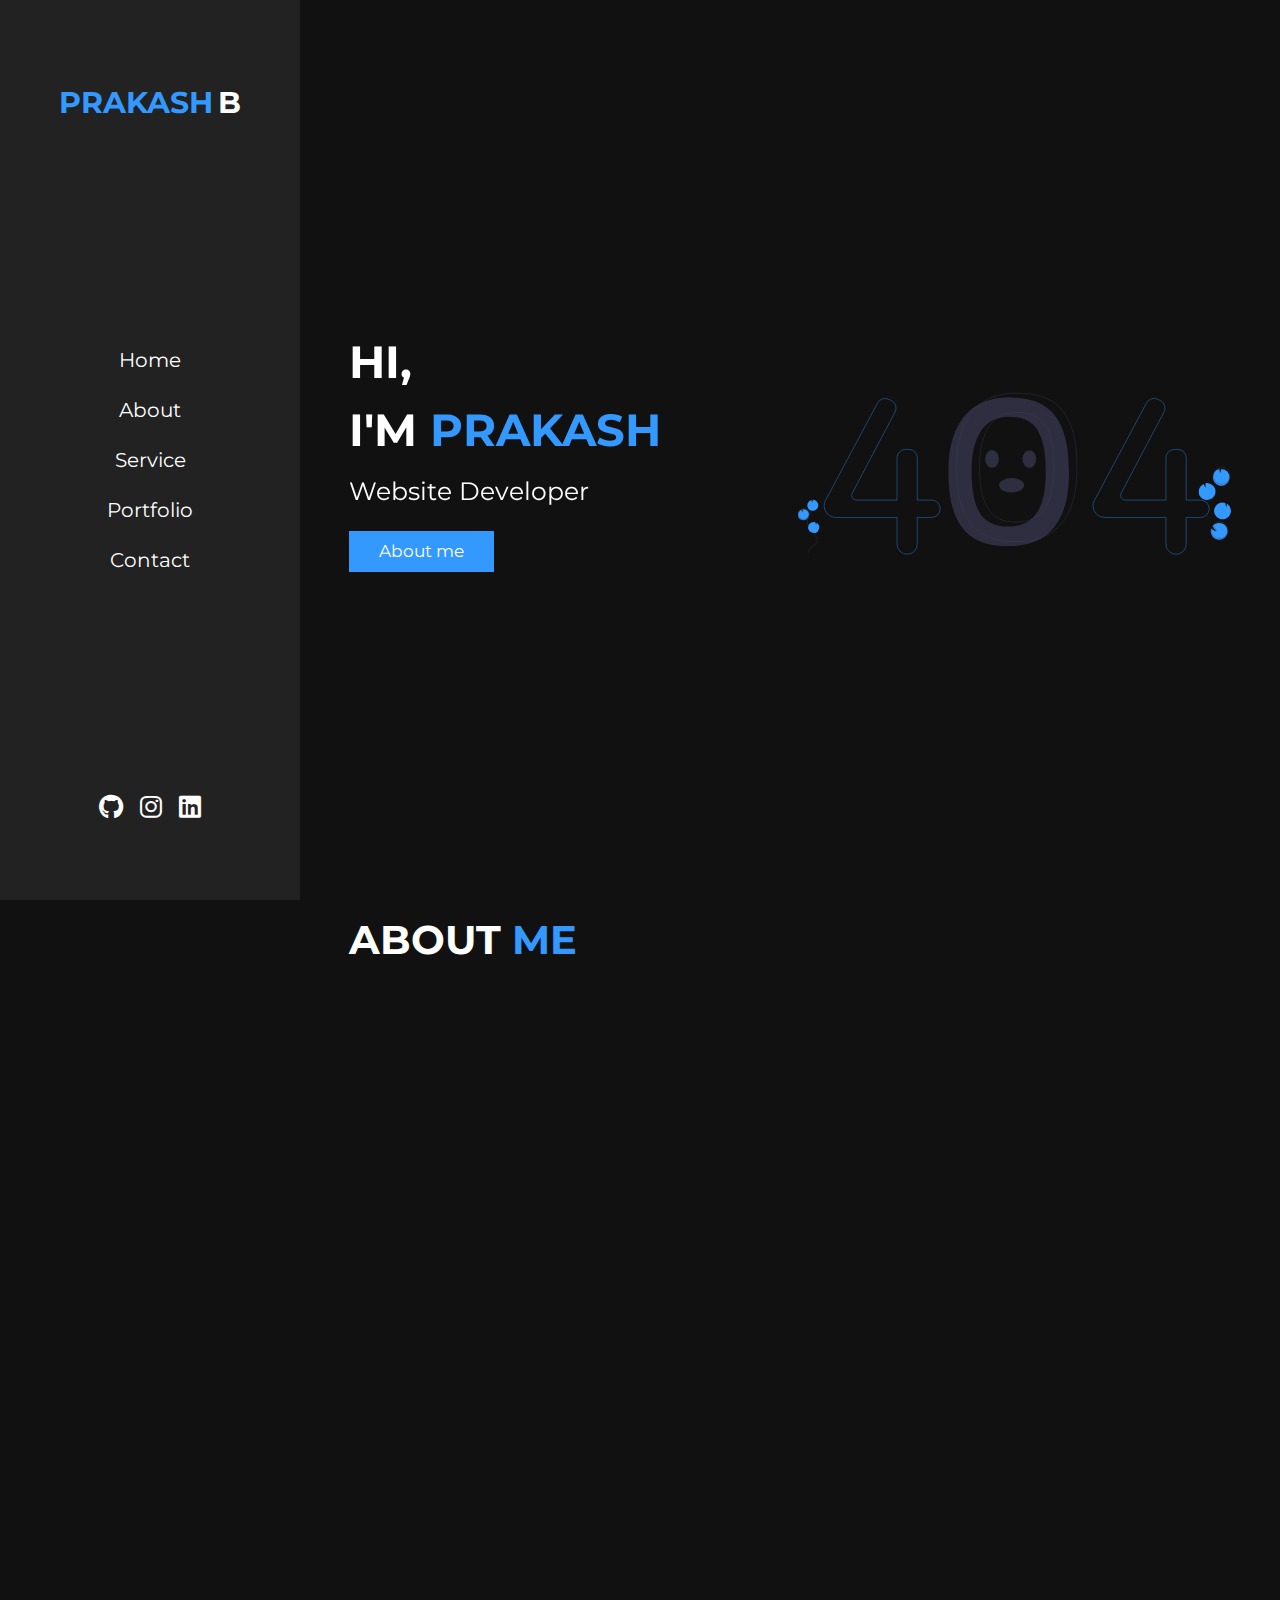
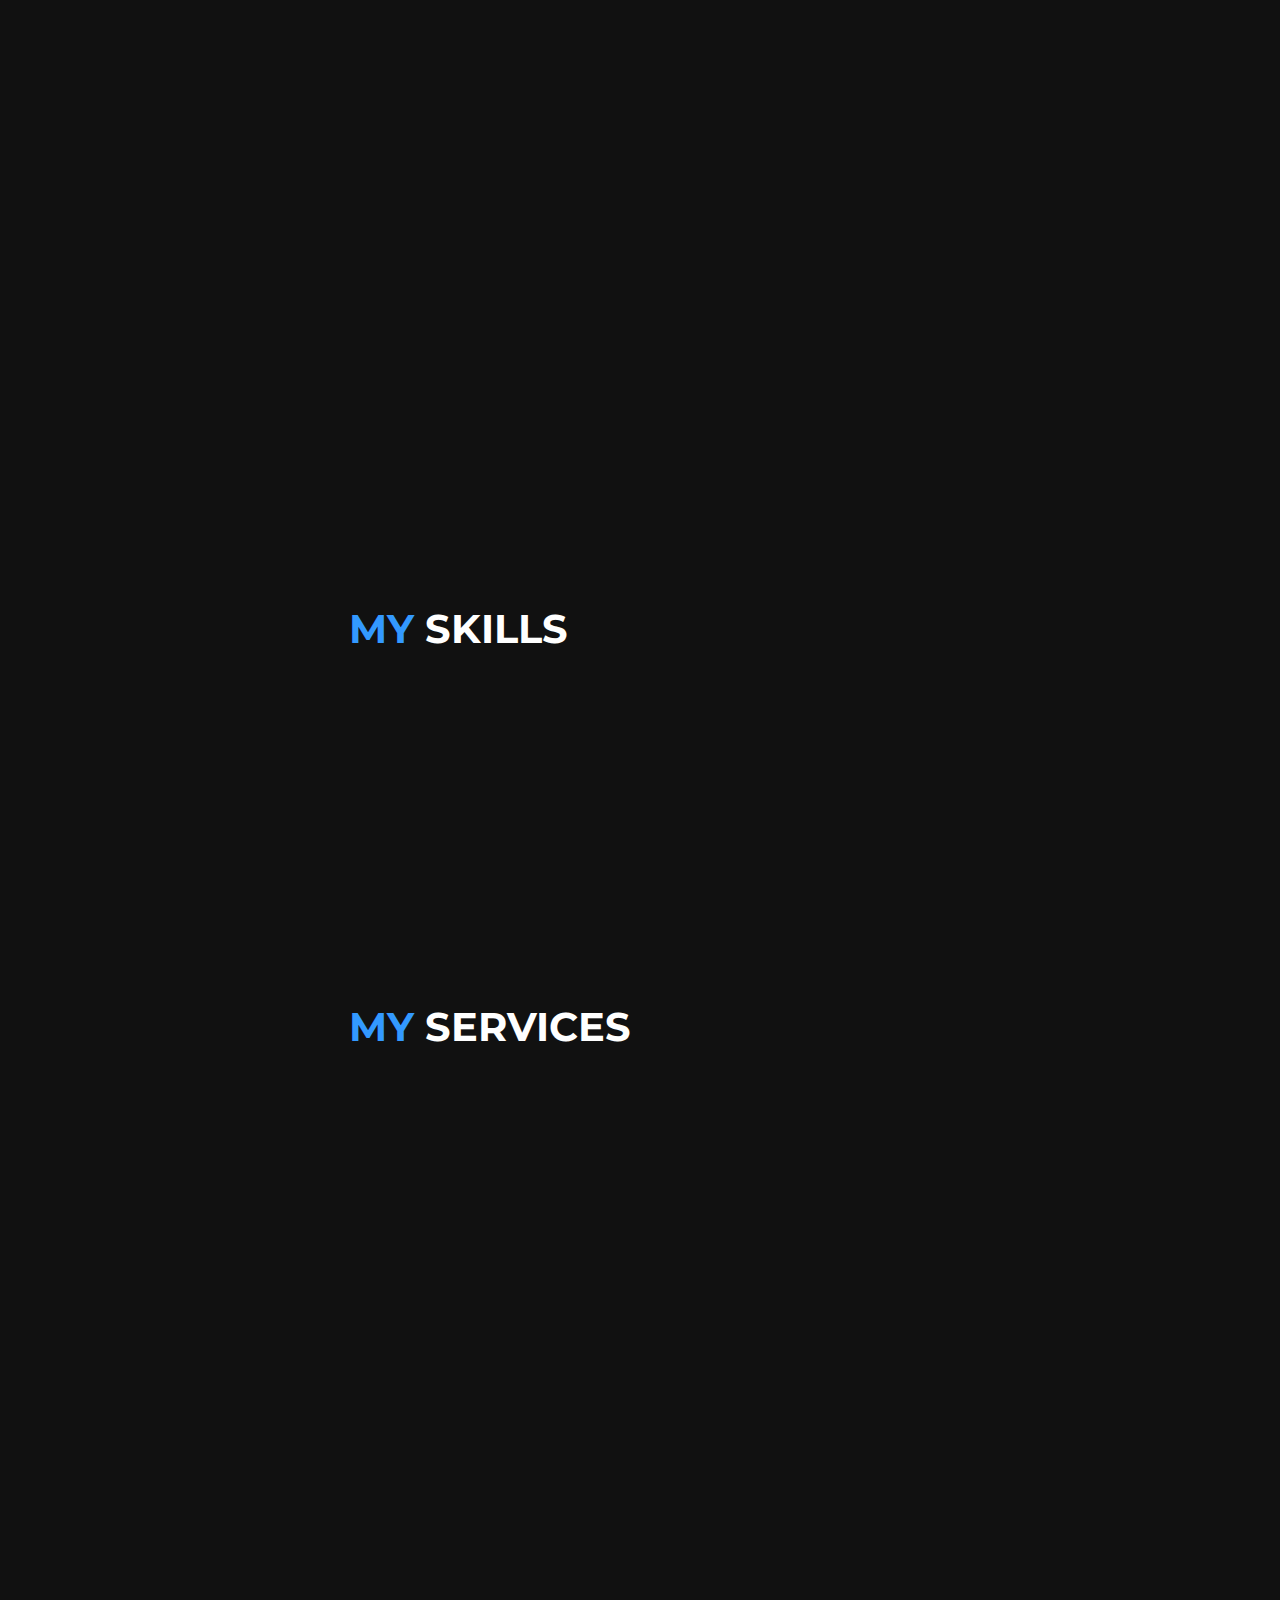
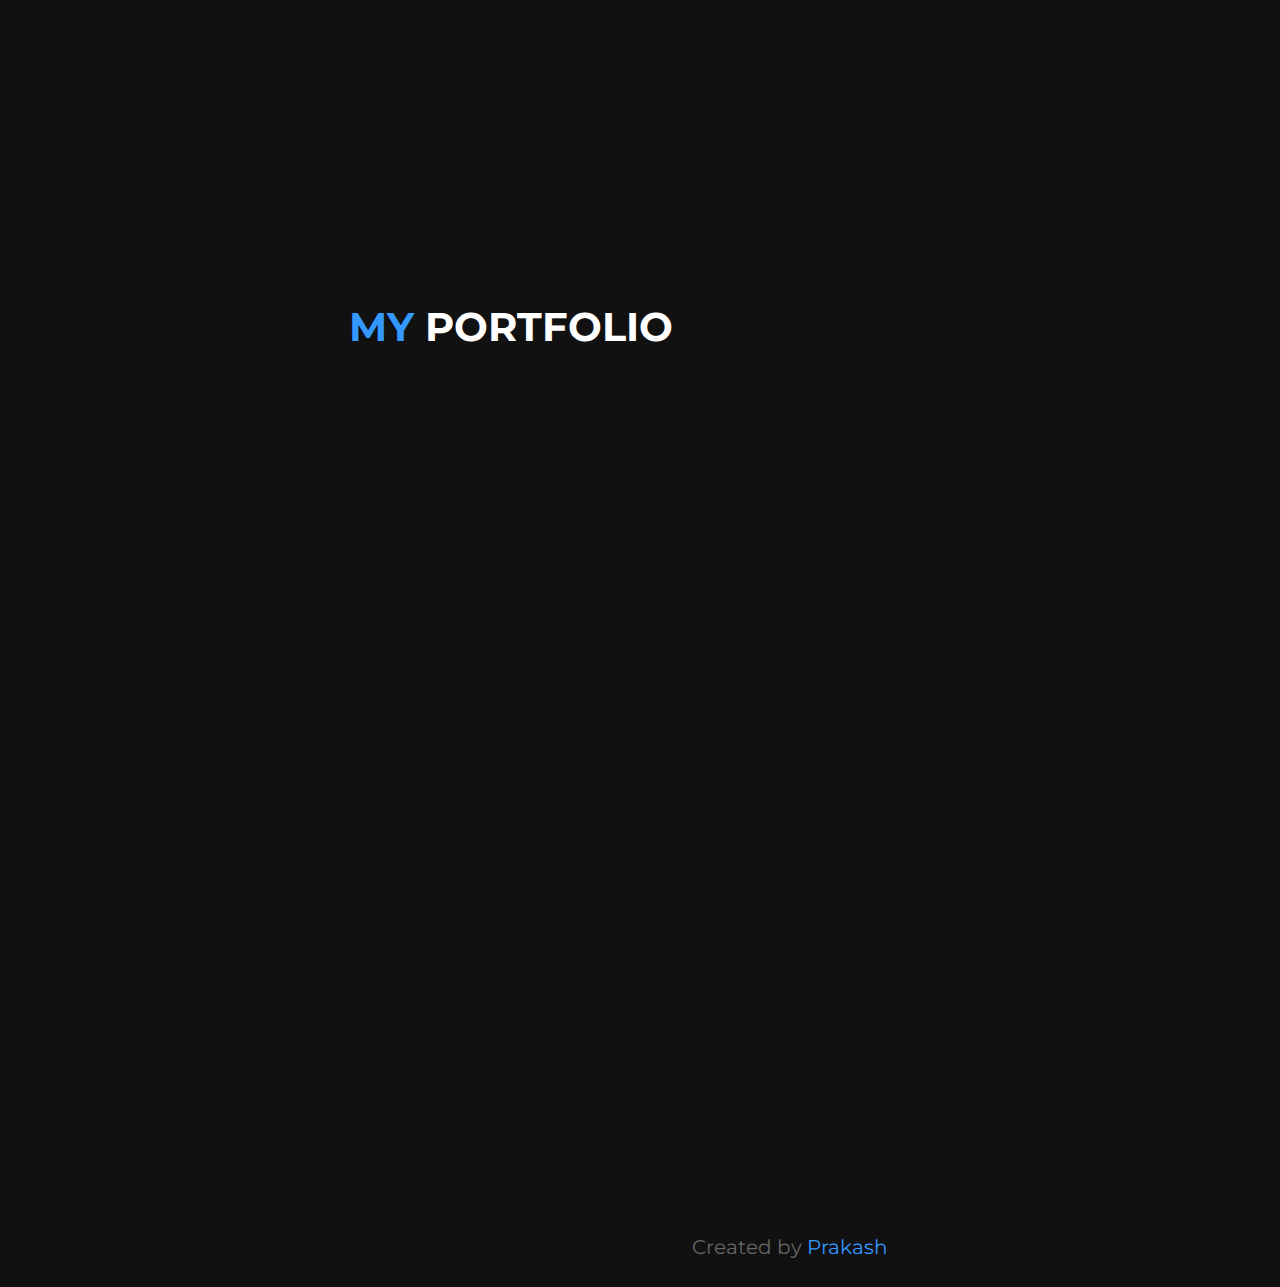
==== commit 8134fee2: "changes" ====
--- a/index.html
+++ b/index.html
@@ -6,10 +6,11 @@
     <meta name="viewport" content="width=device-width, initial-scale=1.0" />
     <link rel="shortcut icon" type="image/jpg" href="./logo.png" />
     <link rel="stylesheet" href="style.css" />
+
     <link
       rel="stylesheet"
-      href="https://cdnjs.cloudflare.com/ajax/libs/font-awesome/5.15.3/css/all.min.css"
-      integrity="sha512-iBBXm8fW90+nuLcSKlbmrPcLa0OT92xO1BIsZ+ywDWZCvqsWgccV3gFoRBv0z+8dLJgyAHIhR35VZc2oM/gI1w=="
+      href="https://cdnjs.cloudflare.com/ajax/libs/font-awesome/6.7.2/css/all.min.css"
+      integrity="sha512-Evv84Mr4kqVGRNSgIGL/F/aIDqQb7xQ2vcrdIwxfjThSH8CSR7PBEakCr51Ck+w+/U6swU2Im1vVX0SVk9ABhg=="
       crossorigin="anonymous"
       referrerpolicy="no-referrer"
     />
@@ -27,7 +28,6 @@
         <a href="#home">Home</a>
         <a href="#about">About</a>
         <a href="#service">Service</a>
-        <!-- <a href="#experience">Experience</a> -->
         <a href="#portfolio">Portfolio</a>
         <a href="#contact">Contact</a>
       </nav>
@@ -63,7 +63,7 @@
           data-aos-duration="1500"
           data-aos-once="true"
         >
-          A Front-End Web Developer
+          Website Developer
         </p>
 
         <a
@@ -312,128 +312,15 @@
       </div>
       <h1 class="heading"><span>My </span>skills</h1>
       <div class="row-2">
-        <div class="skills">
-          <div
-            class="progress"
-            data-aos="fade-right"
-            data-aos-duration="1200"
-            data-aos-once="true"
-          >
-            <h3>React JS <span>80%</span></h3>
-            <div class="bar"><span></span></div>
-          </div>
-          <div
-            class="progress"
-            data-aos="fade-right"
-            data-aos-duration="1600"
-            data-aos-once="true"
-          >
-            <h3>Next JS <span>70%</span></h3>
-            <div class="bar"><span></span></div>
-          </div>
-          <div
-            class="progress"
-            data-aos="fade-right"
-            data-aos-duration="1800"
-            data-aos-once="true"
-          >
-            <h3>API Integration <span>90%</span></h3>
-            <div class="bar"><span></span></div>
-          </div>
-          <div
-            class="progress"
-            data-aos="fade-right"
-            data-aos-duration="2000"
-            data-aos-once="true"
-          >
-            <h3>UI Development <span>90%</span></h3>
-            <div class="bar"><span></span></div>
-          </div>
-          <div
-            class="progress"
-            data-aos="fade-right"
-            data-aos-duration="2200"
-            data-aos-once="true"
-          >
-            <h3>Node JS <span>50%</span></h3>
-            <div class="bar"><span></span></div>
-          </div>
-        </div>
+        <div class="skills" id="skill-container"></div>
       </div>
     </section>
     <!-- section3 -->
     <section class="service" id="service">
       <h1 class="heading"><span>My </span>Services</h1>
-      <div class="box-container">
-        <div
-          class="box"
-          data-aos="zoom-in"
-          data-aos-duration="1500"
-          data-aos-once="true"
-        >
-          <i class="fas fa-mobile"></i>
-          <h3>UI Development</h3>
-        </div>
-        <div
-          class="box"
-          data-aos="zoom-in"
-          data-aos-duration="1500"
-          data-aos-once="true"
-        >
-          <i class="fas fa-network-wired"></i>
-          <h3>API Integration</h3>
-        </div>
-        <div
-          class="box"
-          data-aos="zoom-in"
-          data-aos-duration="1500"
-          data-aos-once="true"
-        >
-          <i class="fab fa-react"></i>
-          <h3>React JS</h3>
-        </div>
-        <div
-          class="box"
-          data-aos="zoom-in"
-          data-aos-duration="1500"
-          data-aos-once="true"
-        >
-          <i class="fas fa-arrow-circle-right"></i>
-          <h3>Next JS</h3>
-        </div>
-        <div
-          class="box"
-          data-aos="zoom-in"
-          data-aos-duration="1500"
-          data-aos-once="true"
-        >
-          <i class="fab fa-node-js"></i>
-          <h3>Node JS</h3>
-        </div>
-      </div>
+      <div class="box-container" id="service-container"></div>
     </section>
-    <!--  section4 -->
-    <!-- <section class="experience" id="experience">
-      <h1 class="heading"><span>my </span>experience</h1>
-      <div class="box-container">
-        <div class="box">
-          <div
-            class="content"
-            data-aos="zoom-in"
-            data-aos-duration="1500"
-            data-aos-once="true"
-          >
-            <span>3 months</span>
-            <h3>Ruby on Rails</h3>
-            <p>
-              Completed my Internship in Gumstack for 3 months. My job was to
-              create and fix UI for the Gumstack application and also did some
-              logical fixes.
-            </p>
-          </div>
-        </div>
-      </div>
-    </section> -->
+
     <!--  section5 -->
 
     <section class="portfolio" id="portfolio">
@@ -442,31 +329,6 @@
     </section>
     <!--  section6 -->
 
-    <section id="contact" class="contact">
-      <h1 class="heading">contact <span>me</span></h1>
-      <div class="icons-container">
-        <div
-          class="icons"
-          data-aos="zoom-in"
-          data-aos-duration="1500"
-          data-aos-once="true"
-        >
-          <i class="fas fa-envelope"> </i>
-          <h3>Email</h3>
-          <p>elprakashb@gmail.com</p>
-        </div>
-        <div
-          class="icons"
-          data-aos="zoom-in"
-          data-aos-duration="1500"
-          data-aos-once="true"
-        >
-          <i class="fab fa-instagram"> </i>
-          <h3>Instagram</h3>
-          <p>@bprakash64</p>
-        </div>
-      </div>
-    </section>
     <footer>Created by <span>Prakash</span></footer>
     <script src="main.js"></script>
     <script>
--- a/style.css
+++ b/style.css
@@ -247,21 +247,6 @@
   background: var(--main-color);
   border-radius: 50rem;
 }
-.about .row-2 .skills .progress:nth-child(1) .bar span {
-  width: 80%;
-}
-.about .row-2 .skills .progress:nth-child(2) .bar span {
-  width: 70%;
-}
-.about .row-2 .skills .progress:nth-child(3) .bar span {
-  width: 90%;
-}
-.about .row-2 .skills .progress:nth-child(4) .bar span {
-  width: 90%;
-}
-.about .row-2 .skills .progress:nth-child(5) .bar span {
-  width: 50%;
-}
 
 .about .row-2 .box-container {
   flex: 1 1 40rem;
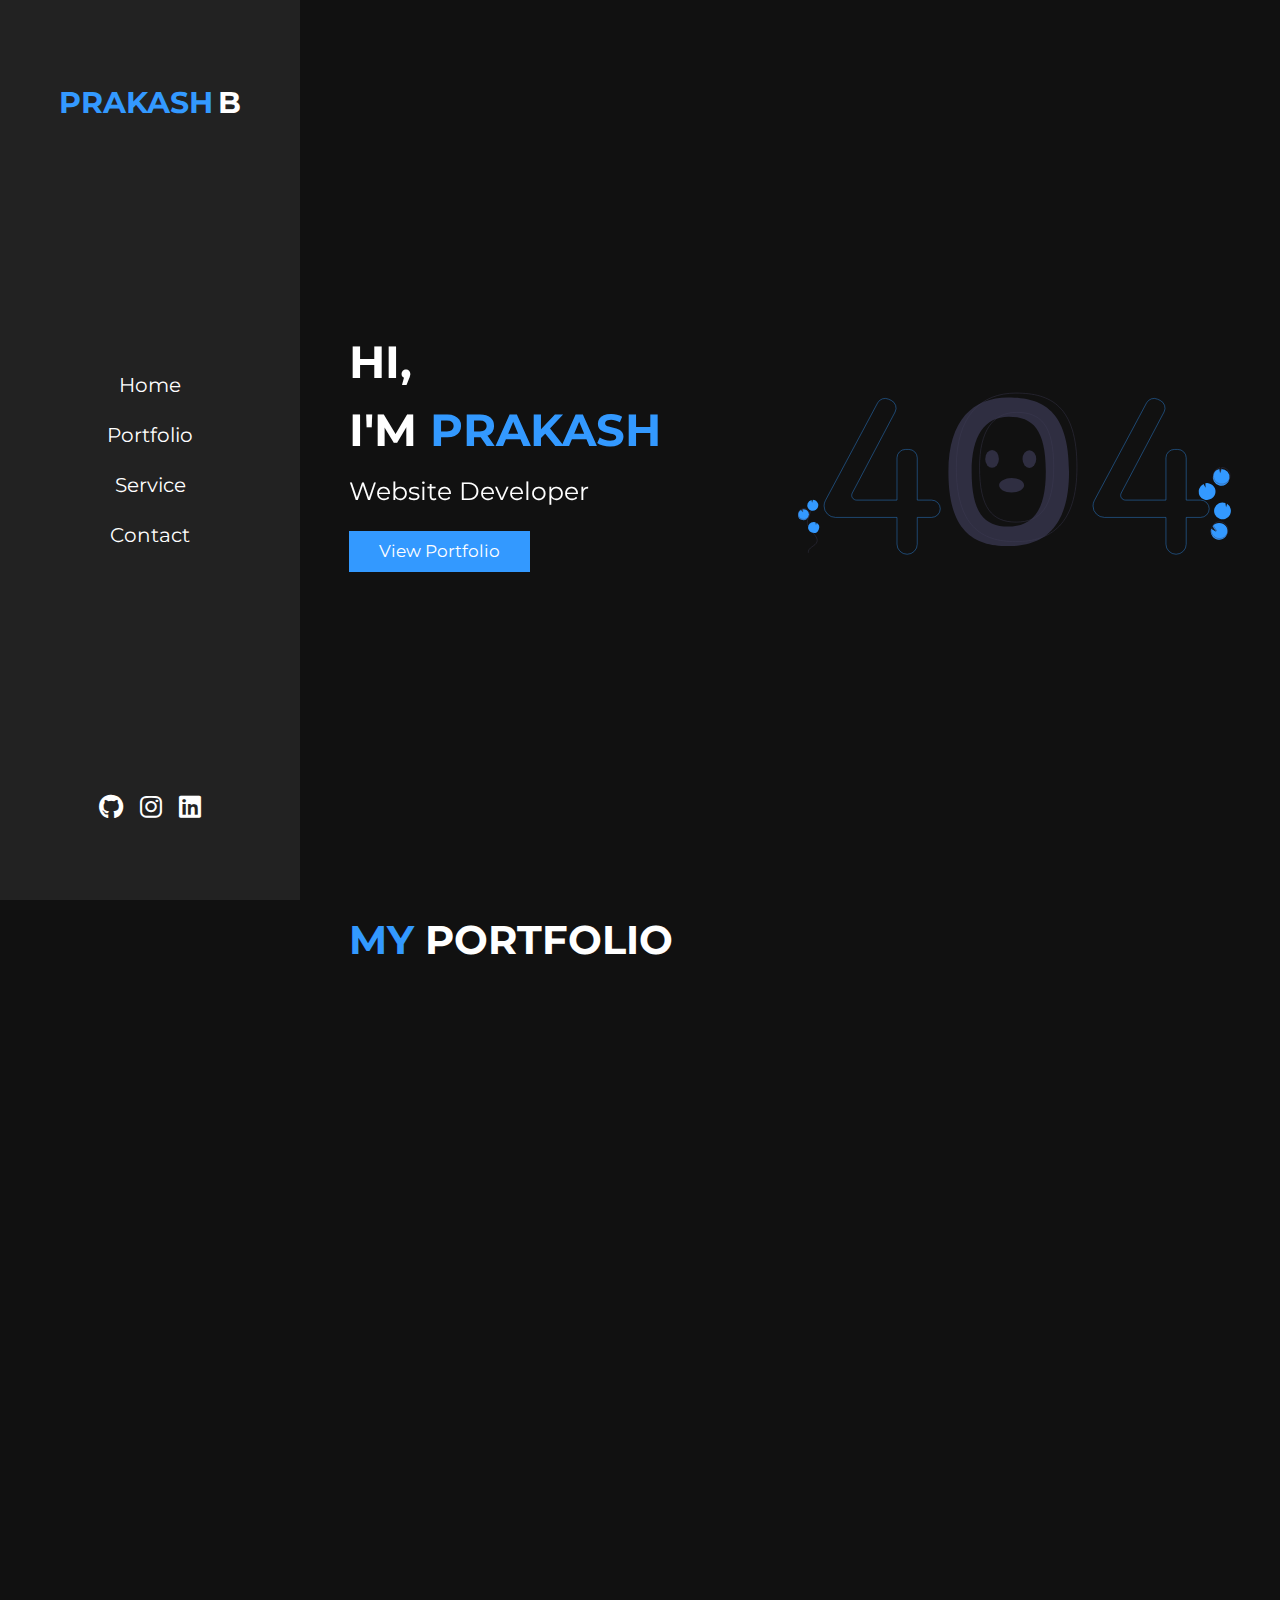
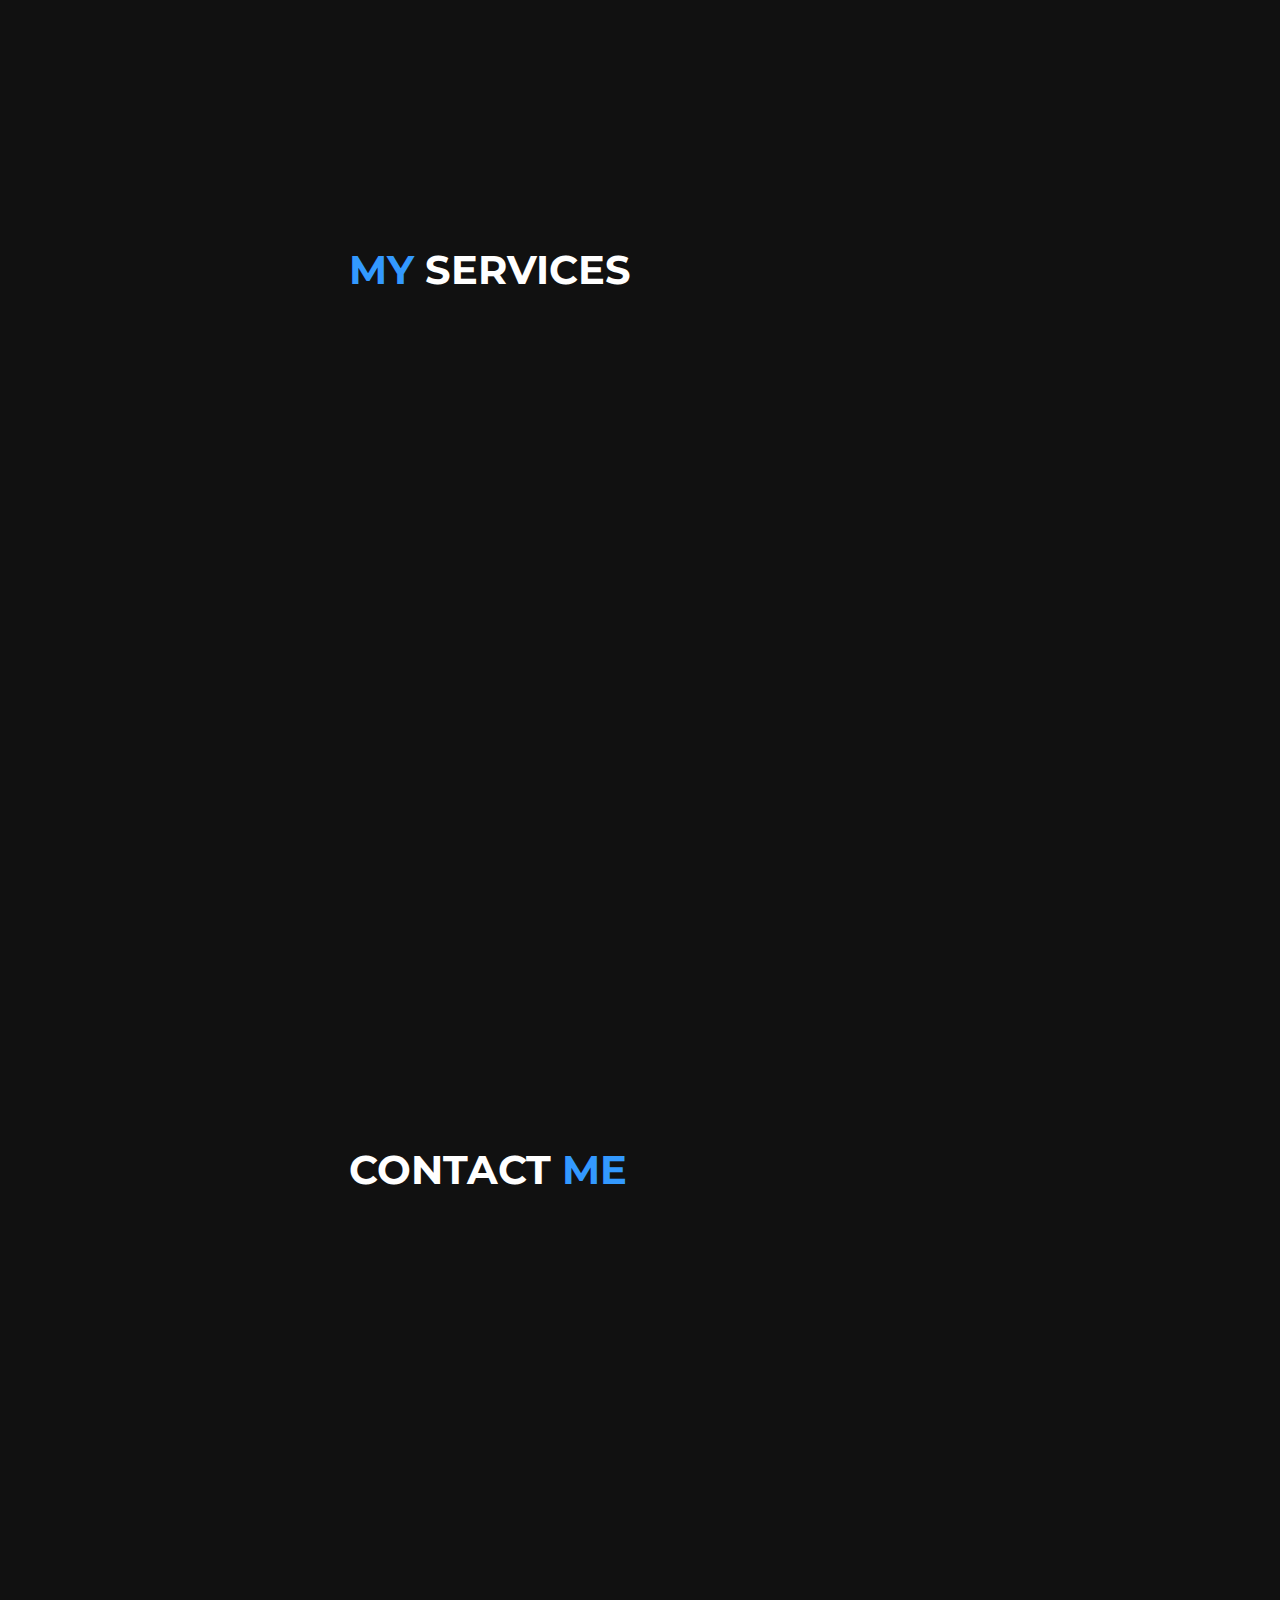
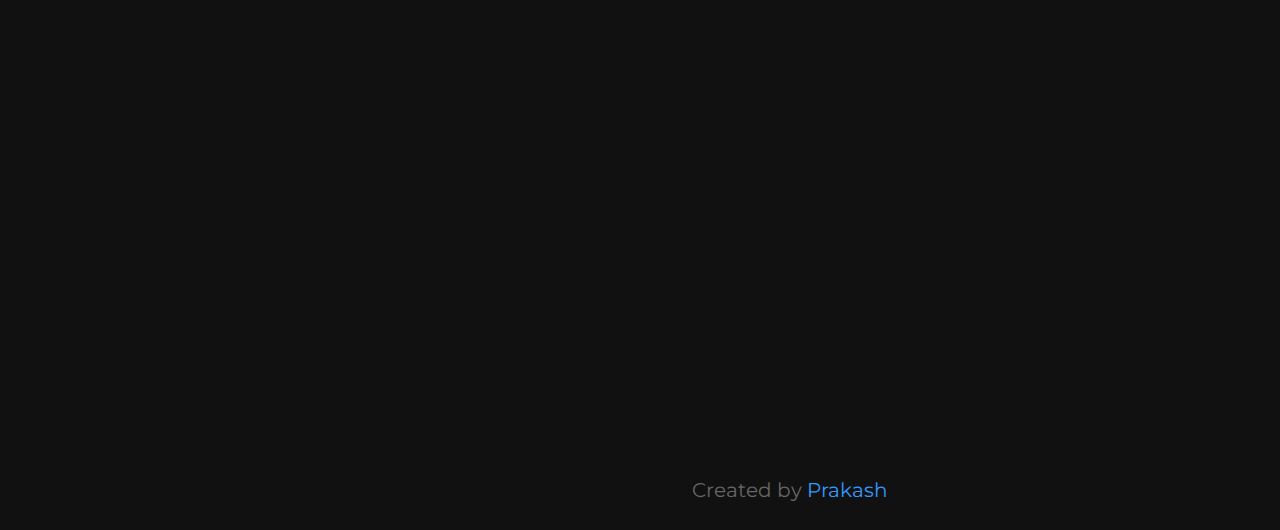
==== commit caa7b10a: "changes" ====
--- a/index.html
+++ b/index.html
@@ -26,9 +26,8 @@
       <a href="#" class="logo"><span>Prakash</span>B</a>
       <nav class="navbar">
         <a href="#home">Home</a>
-        <a href="#about">About</a>
+        <a href="#portfolio">Portfolio</a>
         <a href="#service">Service</a>
-        <a href="#portfolio">Portfolio</a>
         <a href="#contact">Contact</a>
       </nav>
       <div class="follow">
@@ -67,13 +66,13 @@
         </p>
 
         <a
-          href="#about"
+          href="#portfolio"
           class="btn"
           data-aos="zoom-in"
           data-aos-duration="1500"
           data-aos-once="true"
-          >About me</a
-        >
+          >View Portfolio
+        </a>
       </div>
       <div
         class="image"
@@ -197,124 +196,11 @@
         </svg>
       </div>
     </section>
-    <!-- section2 -->
-    <section class="about" id="about">
-      <h1 class="heading">About <span>me</span></h1>
-
-      <div
-        class="row-1"
-        data-aos="fade-right"
-        data-aos-duration="1000"
-        data-aos-once="true"
-      >
-        <div class="image">
-          <svg
-            xmlns="http://www.w3.org/2000/svg"
-            id="about-svg"
-            data-name="Layer 1"
-            width="600"
-            height="600"
-            viewBox="0 0 500 600"
-          >
-            <path
-              d="M802.82,230.34a11.00657,11.00657,0,0,0-11-11h-295a11.02189,11.02189,0,0,0-11,10.95c-9.96,94.97-11.61,188.26-4.94,278.05q1.215,16.66506,2.84,33.16.87,8.835,1.85,17.62c.08.76.16,1.52.25,2.28a11.01977,11.01977,0,0,0,11,10.94h295a11.00658,11.00658,0,0,0,11-11v-.11c-11.93-105.77-11.93-217.06,0-330.79Zm-2,331.06a9.0075,9.0075,0,0,1-9,8.94h-295a9.01353,9.01353,0,0,1-9-9v-.11c-.07-.64-.14-1.29-.21-1.93q-1.035-9.18-1.93-18.41-1.575-16.185-2.79-32.55c-6.67-89.74-5.03-182.97,4.93-277.9v-.1a9.01357,9.01357,0,0,1,9-9h295a9.00308,9.00308,0,0,1,9,8.95C788.89,344.11,788.89,455.52,800.82,561.4Z"
-              transform="translate(-396.87063 -155.33997)"
-              fill="#3399ff"
-            />
-            <path
-              id="a974c3de-8d03-408b-a459-3ce6ba461bdb"
-              data-name="Path 142"
-              d="M517.1541,321.63028a2.86635,2.86635,0,0,0,0,5.73268H756.88526a2.86635,2.86635,0,0,0,0-5.73268Z"
-              transform="translate(-396.87063 -155.33997)"
-              fill="#e6e6e6"
-            />
-            <path
-              id="e9133026-9528-4ac3-aa69-83f109aff1e3"
-              data-name="Path 143"
-              d="M517.1541,338.83a2.86635,2.86635,0,0,0,0,5.73269H679.8988a2.86635,2.86635,0,0,0,0-5.73269Z"
-              transform="translate(-396.87063 -155.33997)"
-              fill="#e6e6e6"
-            />
-            <path
-              id="a406ca83-8296-4426-a4ed-8cd27cbcb96b"
-              data-name="Path 142"
-              d="M517.1541,355.64049a2.86635,2.86635,0,0,0,0,5.73269H756.88526a2.86635,2.86635,0,0,0,0-5.73269Z"
-              transform="translate(-396.87063 -155.33997)"
-              fill="#e6e6e6"
-            />
-            <path
-              id="be321b5a-3e39-41eb-b9b2-711d73db0143"
-              data-name="Path 143"
-              d="M517.1541,372.84017a2.86635,2.86635,0,0,0,0,5.73268H679.8988a2.86635,2.86635,0,0,0,0-5.73268Z"
-              transform="translate(-396.87063 -155.33997)"
-              fill="#e6e6e6"
-            />
-            <path
-              id="a5a7e885-834f-470d-9162-1a1fa51c1163"
-              data-name="Path 142"
-              d="M517.1541,418.63028a2.86635,2.86635,0,0,0,0,5.73268H756.88526a2.86635,2.86635,0,0,0,0-5.73268Z"
-              transform="translate(-396.87063 -155.33997)"
-              fill="#e6e6e6"
-            />
-            <path
-              id="a5fcdb43-4805-483f-9462-6a7e4850dca6"
-              data-name="Path 143"
-              d="M517.1541,435.83a2.86635,2.86635,0,0,0,0,5.73269H679.8988a2.86635,2.86635,0,0,0,0-5.73269Z"
-              transform="translate(-396.87063 -155.33997)"
-              fill="#e6e6e6"
-            />
-            <path
-              id="b765b6a8-7afa-43c2-95d1-39dcbde99f83"
-              data-name="Path 142"
-              d="M517.1541,452.64049a2.86635,2.86635,0,0,0,0,5.73269H756.88526a2.86635,2.86635,0,0,0,0-5.73269Z"
-              transform="translate(-396.87063 -155.33997)"
-              fill="#e6e6e6"
-            />
-            <path
-              id="e421dd9d-74a5-4920-9c7d-c121b8cd01e8"
-              data-name="Path 143"
-              d="M517.1541,469.84017a2.86635,2.86635,0,0,0,0,5.73268H679.8988a2.86635,2.86635,0,0,0,0-5.73268Z"
-              transform="translate(-396.87063 -155.33997)"
-              fill="#e6e6e6"
-            />
-            <path
-              id="ea3081fc-4e36-4189-92a3-e6d1b5b4a040"
-              data-name="Path 154"
-              d="M564.58787,286.03993h-45.788a2.23937,2.23937,0,0,1-2.23686-2.23686v-7.33618a2.23938,2.23938,0,0,1,2.23686-2.23686h45.788a2.23937,2.23937,0,0,1,2.23686,2.23686v7.33618A2.23937,2.23937,0,0,1,564.58787,286.03993Z"
-              transform="translate(-396.87063 -155.33997)"
-              fill="#3399ff"
-            />
-            <path
-              d="M723.65574,522.01636l-14.02509,4.635q-3.50626,1.15874-7.01254,2.31748c-2.165.71282-4.50763,1.56067-6.82505,1.25408-1.60173-.21191-3.42762-1.13376-3.92664-2.78166-.47217-1.55926.52889-3.19054,1.74121-4.11282,3.34693-2.54616,7.57888.04548,9.95021,2.68207,2.90077,3.22526,4.54236,7.38866,7.26273,10.76459a25.91183,25.91183,0,0,0,8.9848,7.15524c6.94111,3.27752,15.40765,2.92923,21.59881-1.84663,7.39283-5.70282,8.1469-15.58664,8.18623-24.21a1.5009,1.5009,0,0,0-3,0c-.03564,7.81532-.48018,17.39559-7.606,22.28575-6.82609,4.68443-15.79715,3.442-22.08155-1.54922-3.502-2.78134-5.65633-6.40818-7.95574-10.16383-2.24445-3.66588-5.03132-7.22-9.25516-8.64559a8.36411,8.36411,0,0,0-9.986,3.4866,6.34658,6.34658,0,0,0,2.93421,9.0659c4.89777,2.33384,10.50083-.40085,15.21683-1.95938l16.59636-5.48469c1.82454-.603,1.043-3.50107-.79752-2.89284Z"
-              transform="translate(-396.87063 -155.33997)"
-              fill="#3399ff"
-            />
-          </svg>
-        </div>
-        <div class="content">
-          <p>
-            I specialize in creating beautiful, re-usable, professional websites
-            using best practice accessible and the latest W3C guidlines.
-
-            <br /><br />I love long distance running.
-          </p>
-          <div class="box-container">
-            <div class="box">
-              <p><span>Language : </span>Tamil, English.</p>
-              <p><span>Work : </span>Front-End Web Development.</p>
-              <p><span>Country : </span> India.</p>
-            </div>
-          </div>
-          <!-- <div class="buttons">
-            <a href="./Prakash_Resume.pdf" class="btn" download>Download CV</a>
-          </div> -->
-        </div>
-      </div>
-      <h1 class="heading"><span>My </span>skills</h1>
-      <div class="row-2">
-        <div class="skills" id="skill-container"></div>
-      </div>
-    </section>
+    <section class="portfolio" id="portfolio">
+      <h1 class="heading"><span>my </span> portfolio</h1>
+      <div class="box-container" id="portfolio-container"></div>
+    </section>
+
     <!-- section3 -->
     <section class="service" id="service">
       <h1 class="heading"><span>My </span>Services</h1>
@@ -323,12 +209,11 @@
 
     <!--  section5 -->
 
-    <section class="portfolio" id="portfolio">
-      <h1 class="heading"><span>my </span> portfolio</h1>
-      <div class="box-container" id="portfolio-container"></div>
-    </section>
     <!--  section6 -->
-
+    <section id="contact" class="contact">
+      <h1 class="heading">contact <span>me</span></h1>
+      <div class="icons-container" id="contact-container"></div>
+    </section>
     <footer>Created by <span>Prakash</span></footer>
     <script src="main.js"></script>
     <script>
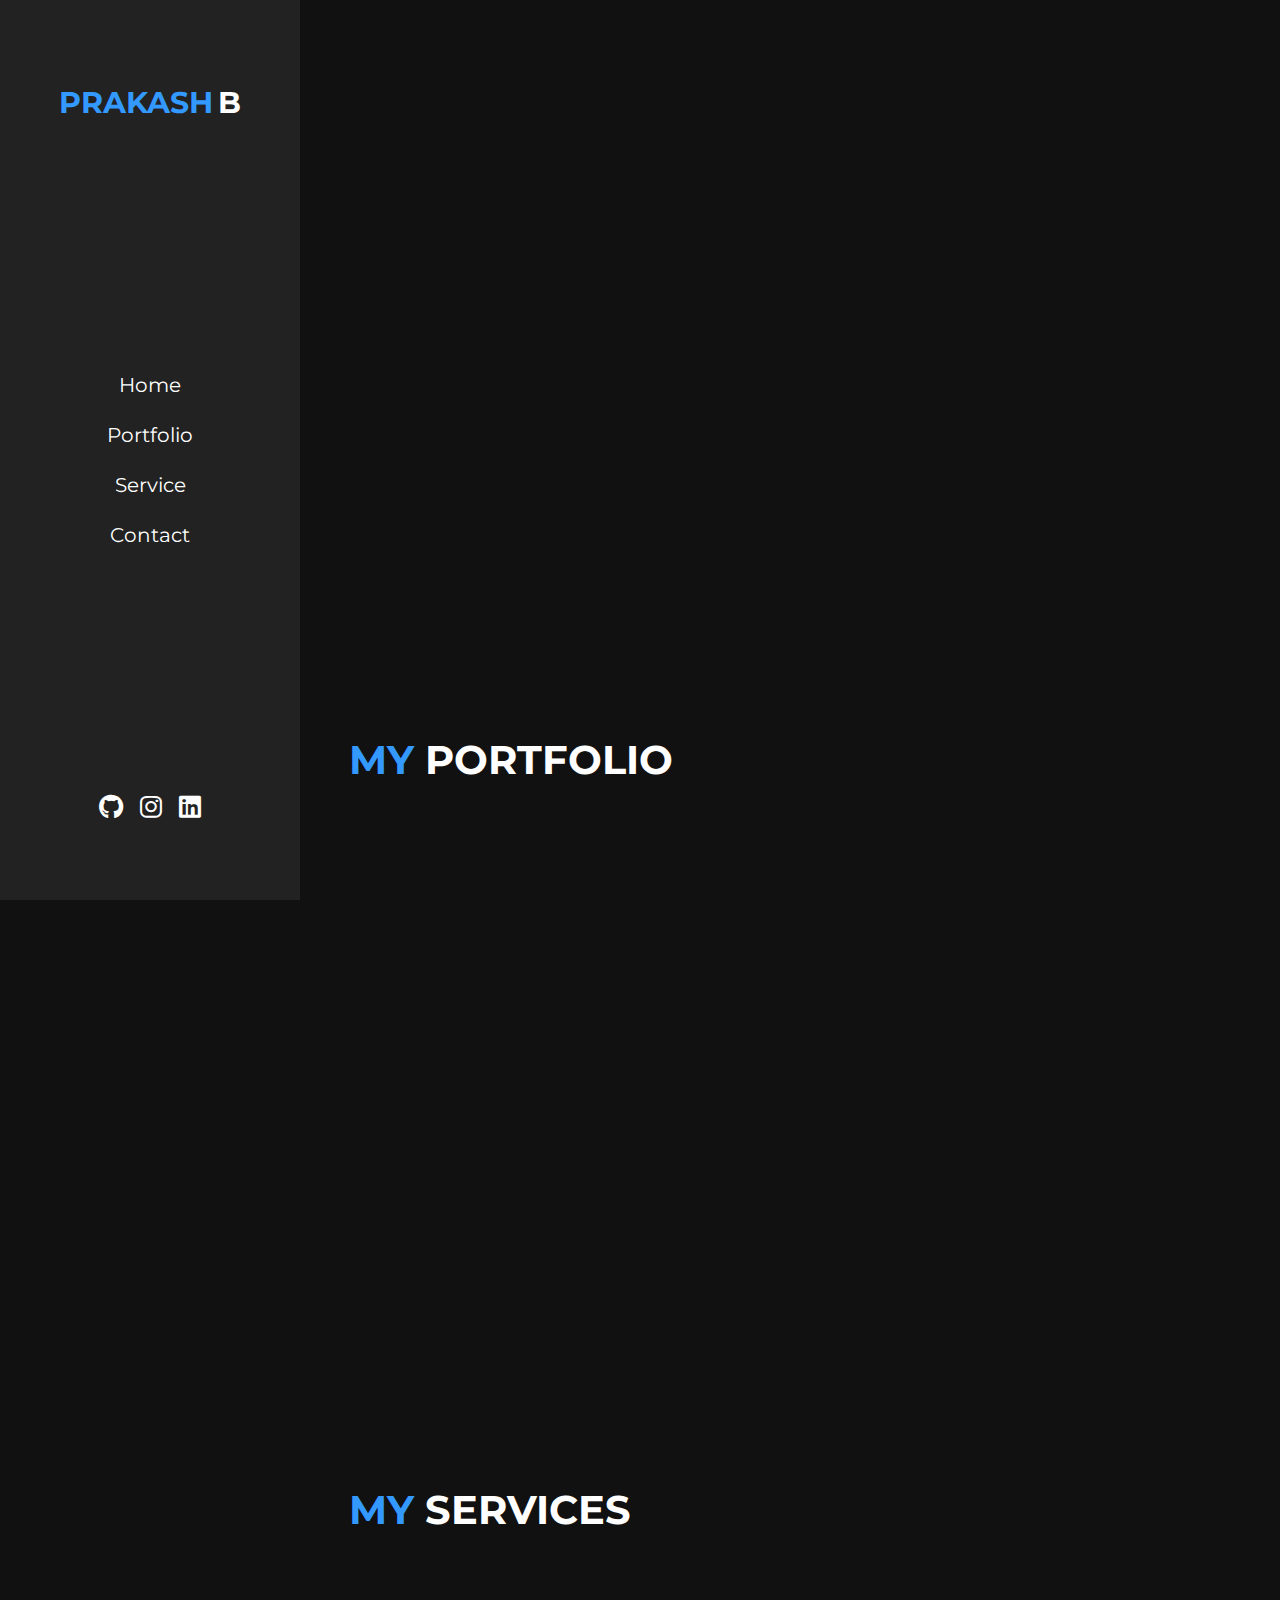
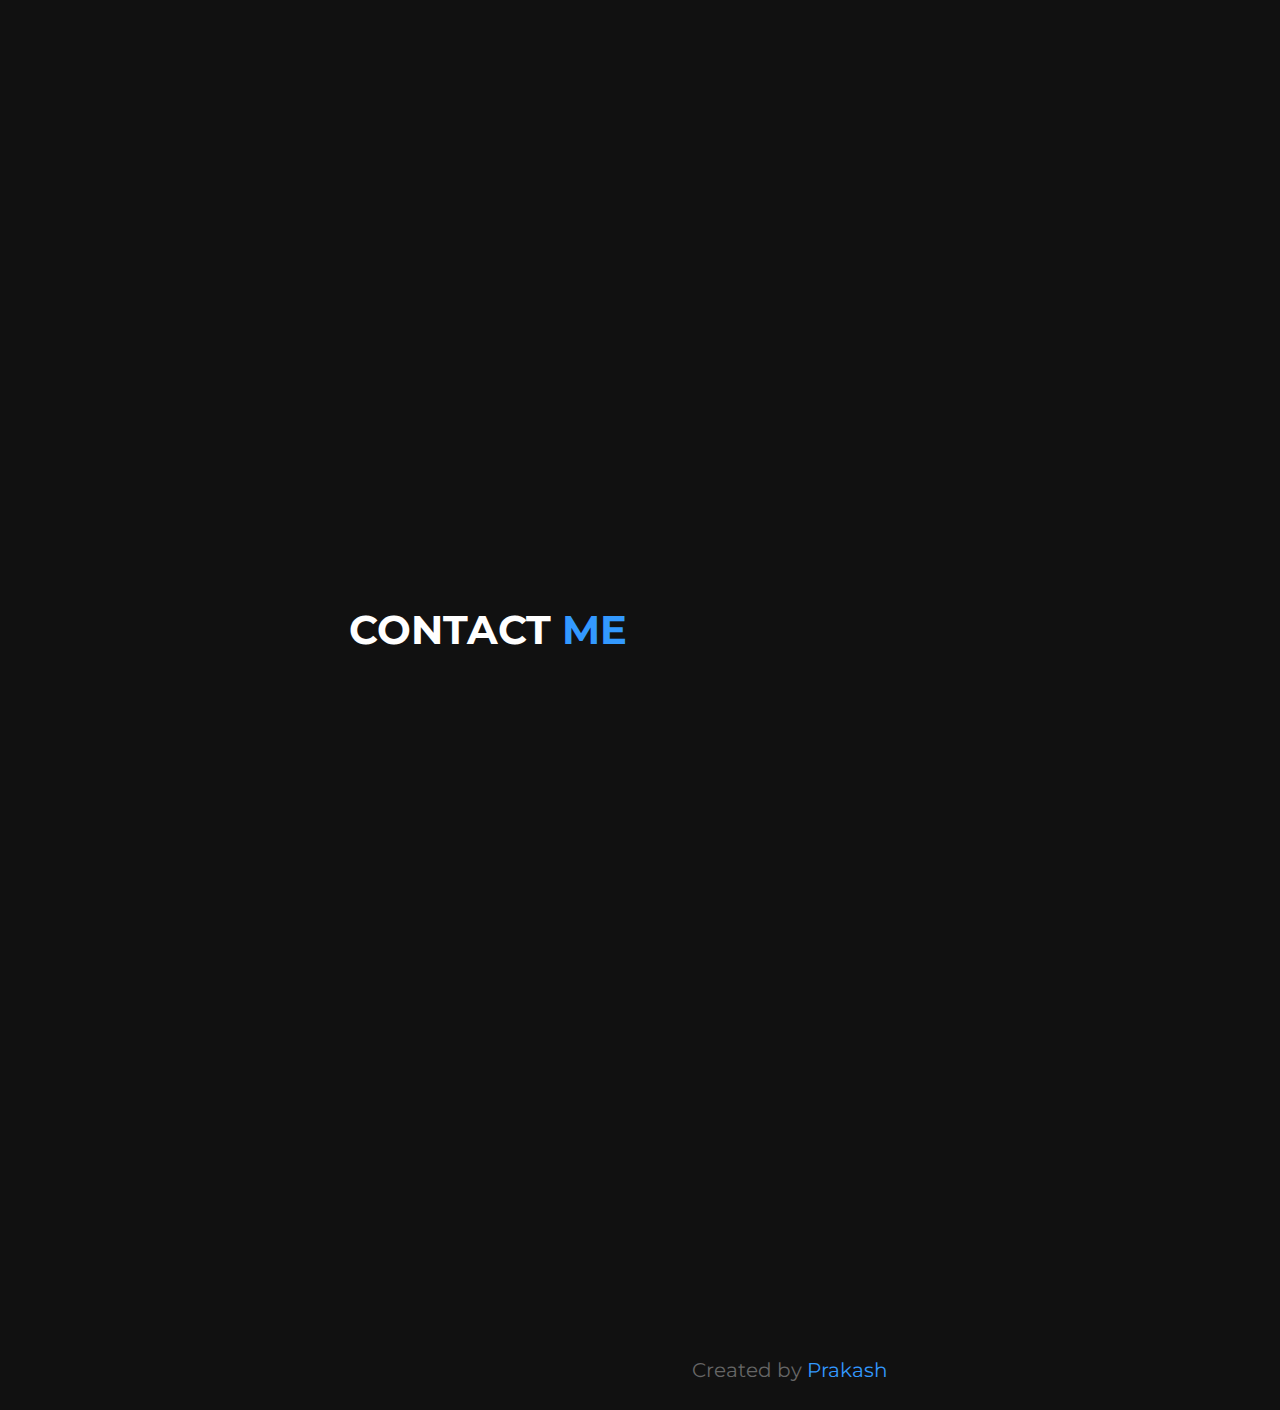
==== commit 8ae36d1e: "changes with portfolio" ====
--- a/index.html
+++ b/index.html
@@ -16,14 +16,27 @@
     />
     <link href="https://unpkg.com/aos@2.3.1/dist/aos.css" rel="stylesheet" />
     <script src="https://unpkg.com/aos@2.3.1/dist/aos.js"></script>
-
+    <link
+      rel="stylesheet"
+      href="https://cdnjs.cloudflare.com/ajax/libs/OwlCarousel2/2.3.4/assets/owl.carousel.min.css"
+      integrity="sha512-tS3S5qG0BlhnQROyJXvNjeEM4UpMXHrQfTGmbQ1gKmelCxlSEBUaxhRBj/EFTzpbP4RVSrpEikbmdJobCvhE3g=="
+      crossorigin="anonymous"
+      referrerpolicy="no-referrer"
+    />
+    <link
+      rel="stylesheet"
+      href="https://cdnjs.cloudflare.com/ajax/libs/OwlCarousel2/2.3.4/assets/owl.theme.default.css"
+      integrity="sha512-OTcub78R3msOCtY3Tc6FzeDJ8N9qvQn1Ph49ou13xgA9VsH9+LRxoFU6EqLhW4+PKRfU+/HReXmSZXHEkpYoOA=="
+      crossorigin="anonymous"
+      referrerpolicy="no-referrer"
+    />
     <title>Prakash</title>
   </head>
   <body>
     <div id="menu-bars" class="fas fa-bars"></div>
-
+    <!-- Navigation -->
     <header>
-      <a href="#" class="logo"><span>Prakash</span>B</a>
+      <a href="#home" class="logo"><span>Prakash</span>B</a>
       <nav class="navbar">
         <a href="#home">Home</a>
         <a href="#portfolio">Portfolio</a>
@@ -198,7 +211,8 @@
     </section>
     <section class="portfolio" id="portfolio">
       <h1 class="heading"><span>my </span> portfolio</h1>
-      <div class="box-container" id="portfolio-container"></div>
+      <!-- <div class="box-container" id="portfolio-container"></div> -->
+      <div class="owl-carousel owl-theme"></div>
     </section>
 
     <!-- section3 -->
@@ -215,8 +229,33 @@
       <div class="icons-container" id="contact-container"></div>
     </section>
     <footer>Created by <span>Prakash</span></footer>
+    <script
+      src="https://cdnjs.cloudflare.com/ajax/libs/jquery/3.7.1/jquery.min.js"
+      integrity="sha512-v2CJ7UaYy4JwqLDIrZUI/4hqeoQieOmAZNXBeQyjo21dadnwR+8ZaIJVT8EE2iyI61OV8e6M8PP2/4hpQINQ/g=="
+      crossorigin="anonymous"
+      referrerpolicy="no-referrer"
+    ></script>
+    <script
+      src="https://cdnjs.cloudflare.com/ajax/libs/OwlCarousel2/2.3.4/owl.carousel.min.js"
+      integrity="sha512-bPs7Ae6pVvhOSiIcyUClR7/q2OAsRiovw4vAkX+zJbw3ShAeeqezq50RIIcIURq7Oa20rW2n2q+fyXBNcU9lrw=="
+      crossorigin="anonymous"
+      referrerpolicy="no-referrer"
+    ></script>
     <script src="main.js"></script>
     <script>
+      $(document).ready(function () {
+        $(".owl-carousel").owlCarousel({
+          loop: true,
+          margin: 5,
+          center: true,
+
+          responsive: {
+            0: {
+              items: 2,
+            },
+          },
+        });
+      });
       AOS.init();
     </script>
   </body>
--- a/style.css
+++ b/style.css
@@ -52,7 +52,7 @@
 
 section {
   padding: 1rem 5%;
-  min-height: 100vh;
+  min-height: 80vh;
   color: var(--white);
 }
 
@@ -136,7 +136,7 @@
   width: 100%;
 }
 .home .content {
-  flex: 1 1 40rem;
+  flex: 1 1 20rem;
 }
 .home .content h3 {
   font-size: 4.5rem;
@@ -166,113 +166,6 @@
   color: black;
 }
 
-.about .row-1 {
-  display: flex;
-  flex-wrap: wrap;
-  gap: 1.5rem;
-  padding-bottom: 5rem;
-  padding-top: 5rem;
-}
-.about .row-1 .image {
-  flex: 1 1 10rem;
-}
-.about .row-1 .image svg {
-  height: 100%;
-  width: 100%;
-  object-fit: cover;
-}
-.about .row-1 .content {
-  flex: 1 1 50rem;
-  padding: 10px;
-
-  display: flex;
-  flex-direction: column;
-  justify-content: space-between;
-}
-.about .row-1 .content h3 {
-  color: #333;
-  font-size: 3.5rem;
-}
-.about .row-1 .content p {
-  color: var(--white);
-  font-size: 1.7rem;
-  padding: 0.5rem 0;
-}
-.about .row-1 .content .box-container {
-  display: flex;
-  flex-wrap: wrap;
-  gap: 1.5rem;
-  padding: 0.5rem 0;
-}
-
-.about .row-1 .content .box-container .box {
-  flex: 1 1 20rem;
-}
-.about .row-1 .content .box-container .box span {
-  color: var(--main-color);
-}
-
-.about .row-2 {
-  display: flex;
-  flex-wrap: wrap;
-  gap: 1.5rem;
-  align-items: center;
-}
-
-.about .row-2 .skills {
-  flex: 1 1 40rem;
-}
-.about .row-2 .skills .progress {
-  padding: 1rem 0;
-}
-.about .row-2 .skills .progress h3 {
-  display: flex;
-  justify-content: space-between;
-  padding: 0.7rem 0;
-  font-size: 1.7rem;
-  color: var(--white);
-  font-weight: 400;
-}
-.about .row-2 .skills .progress .bar {
-  width: 100%;
-  background: #ccc;
-  overflow: hidden;
-  height: 1rem;
-  border-radius: 50rem;
-}
-
-.about .row-2 .skills .progress .bar span {
-  display: block;
-  height: 100%;
-  background: var(--main-color);
-  border-radius: 50rem;
-}
-
-.about .row-2 .box-container {
-  flex: 1 1 40rem;
-  display: flex;
-  flex-wrap: wrap;
-  gap: 1.5rem;
-}
-
-.about .row-2 .box-container .box {
-  flex: 1 1 15rem;
-  background: #111;
-  padding: 2rem;
-  border-radius: 0.5rem;
-  box-shadow: 0 0 1rem rgba(0, 0, 0, 1);
-}
-
-.about .row-2 .box-container .box h3 {
-  color: var(--main-color);
-  font-size: 3rem;
-}
-.about .row-2 .box-container .box p {
-  color: var(--white);
-  font-size: 1.7rem;
-  padding-top: 0.7rem;
-}
-
 .heading {
   font-size: 4rem;
   padding-bottom: 1rem;
@@ -323,54 +216,6 @@
   color: #666;
   font-size: 1.7rem;
   padding-top: 0.5rem;
-}
-
-.experience .box-container {
-  display: flex;
-  flex-direction: column;
-}
-
-.experience .box-container .box {
-  position: relative;
-  flex: 1 1 auto;
-  border-left: 0.2rem solid var(--main-color);
-  padding-left: 2rem;
-  padding-right: 2rem;
-  padding-bottom: 2rem;
-}
-
-.experience .box-container .box::before {
-  content: "";
-  position: absolute;
-  top: 0;
-  left: -1rem;
-  height: 2rem;
-  width: 2rem;
-  border-radius: 50%;
-  background: var(--main-color);
-}
-
-.experience .box-container .box .content {
-  background: #111;
-  padding: 1.5rem;
-  box-shadow: 0 0 1rem rgba(0, 0, 0, 1);
-  border-radius: 0.5rem;
-  line-height: 3;
-}
-
-.experience .box-container .box .content span {
-  color: var(--white);
-  font-size: 1.7rem;
-  background: var(--main-color);
-  border-radius: 50rem;
-  padding: 0.5rem 1rem;
-}
-
-.experience .box-container .box .content p,
-.experience .box-container .box .content h3 {
-  font-size: 2rem;
-  color: var(--white);
-  margin-top: 1rem;
 }
 
 .portfolio .box-container {
@@ -538,6 +383,52 @@
 .home-svg {
   animation: head 2s linear infinite;
 }
+
+.card {
+  width: 100%;
+  height: 300px;
+  border: 0.6rem solid #333;
+  border-radius: 1rem;
+  position: relative;
+  overflow: hidden;
+}
+.card-detail {
+  position: absolute;
+  width: 100%;
+  height: 100%;
+  display: flex;
+  justify-content: center;
+  align-items: center;
+  flex-direction: column;
+  font-size: 1.5rem;
+  gap: 1rem;
+  z-index: 10;
+}
+.card-title {
+  color: aliceblue;
+}
+.card img {
+  width: 100% !important;
+  height: 100% !important;
+  object-fit: fill;
+  position: relative;
+}
+.card:hover .card-detail {
+  top: 0px;
+  left: 0px;
+  bottom: 0px;
+  right: 0px;
+  background-color: #111;
+}
+.primary-button {
+  padding: 5px 10px;
+  min-width: 100px;
+  border-radius: 0.5rem;
+}
+.card-link {
+  display: block;
+  cursor: pointer !important;
+}
 @keyframes head {
   0% {
     transform: rotateX(0deg);
@@ -589,3 +480,9 @@
     padding-right: 0;
   }
 }
+
+@media screen and (max-width: 786px) {
+  .card img {
+    object-fit: contain;
+  }
+}
